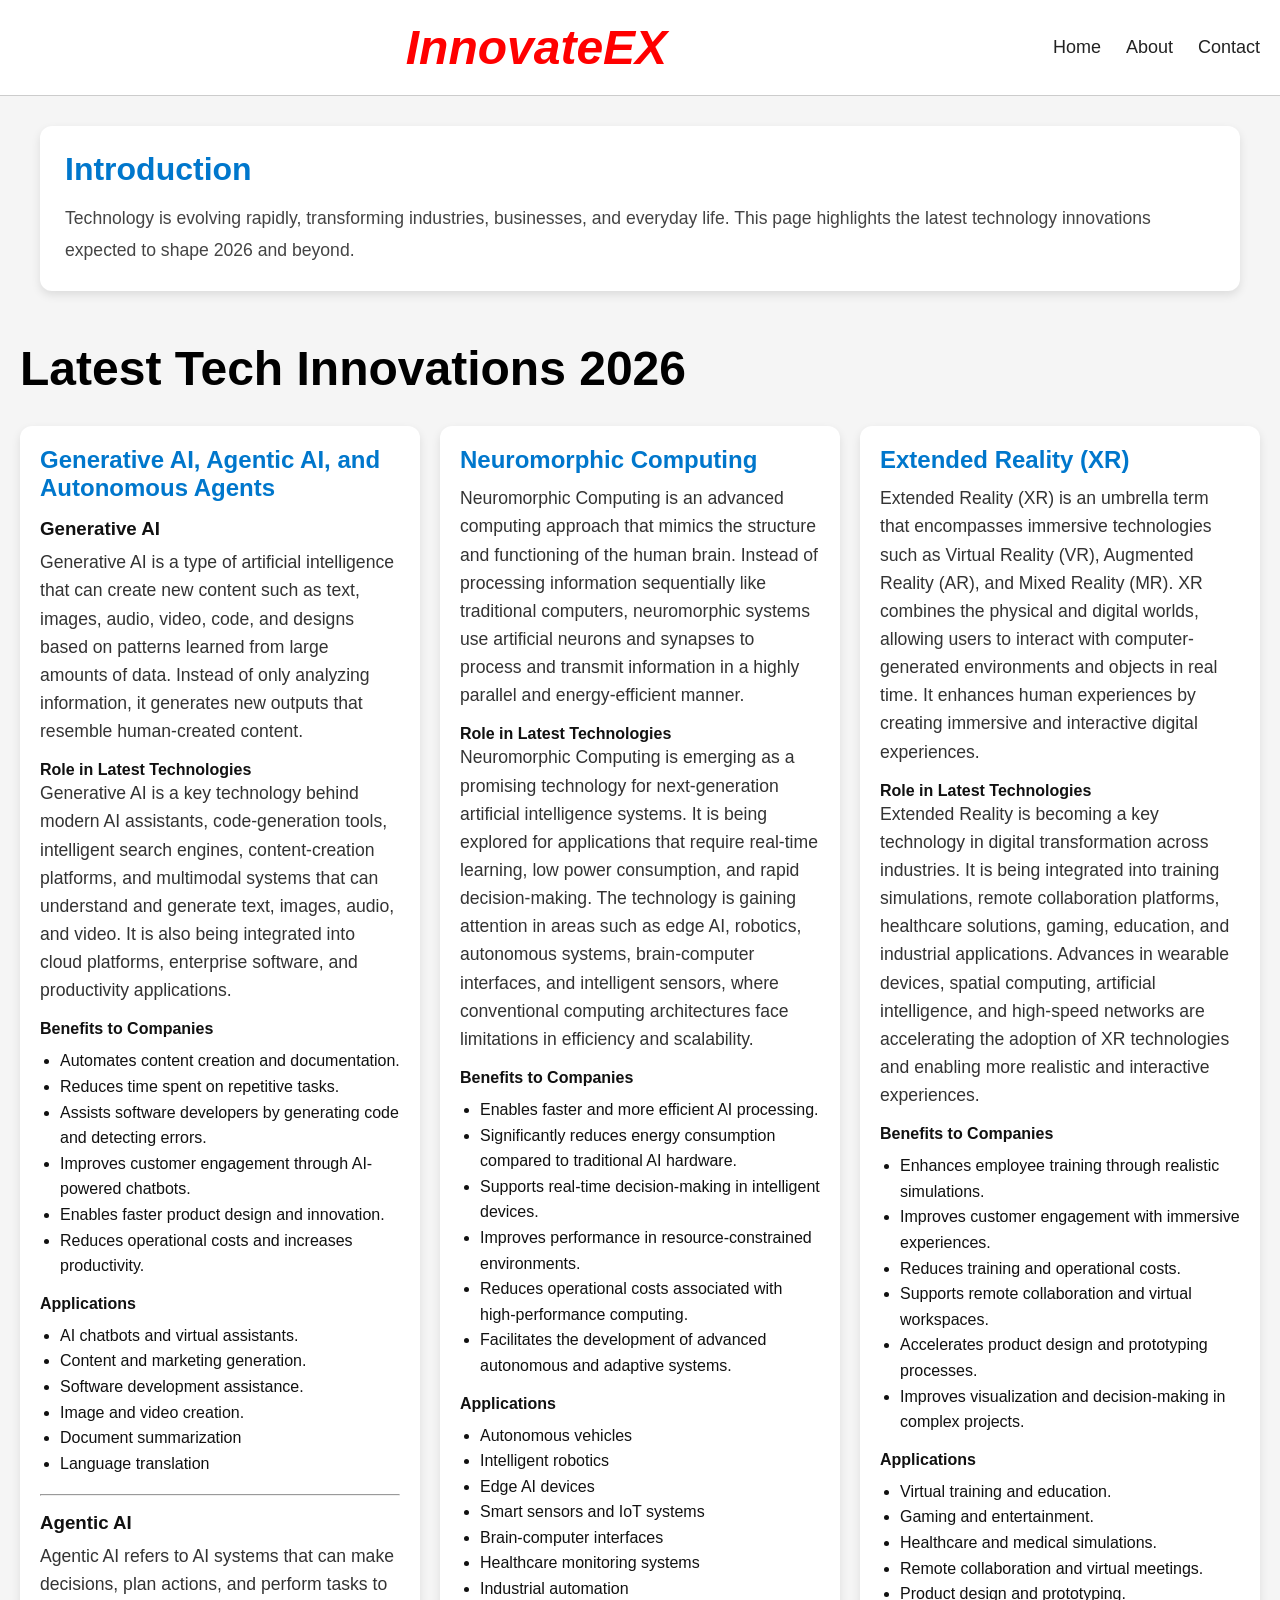
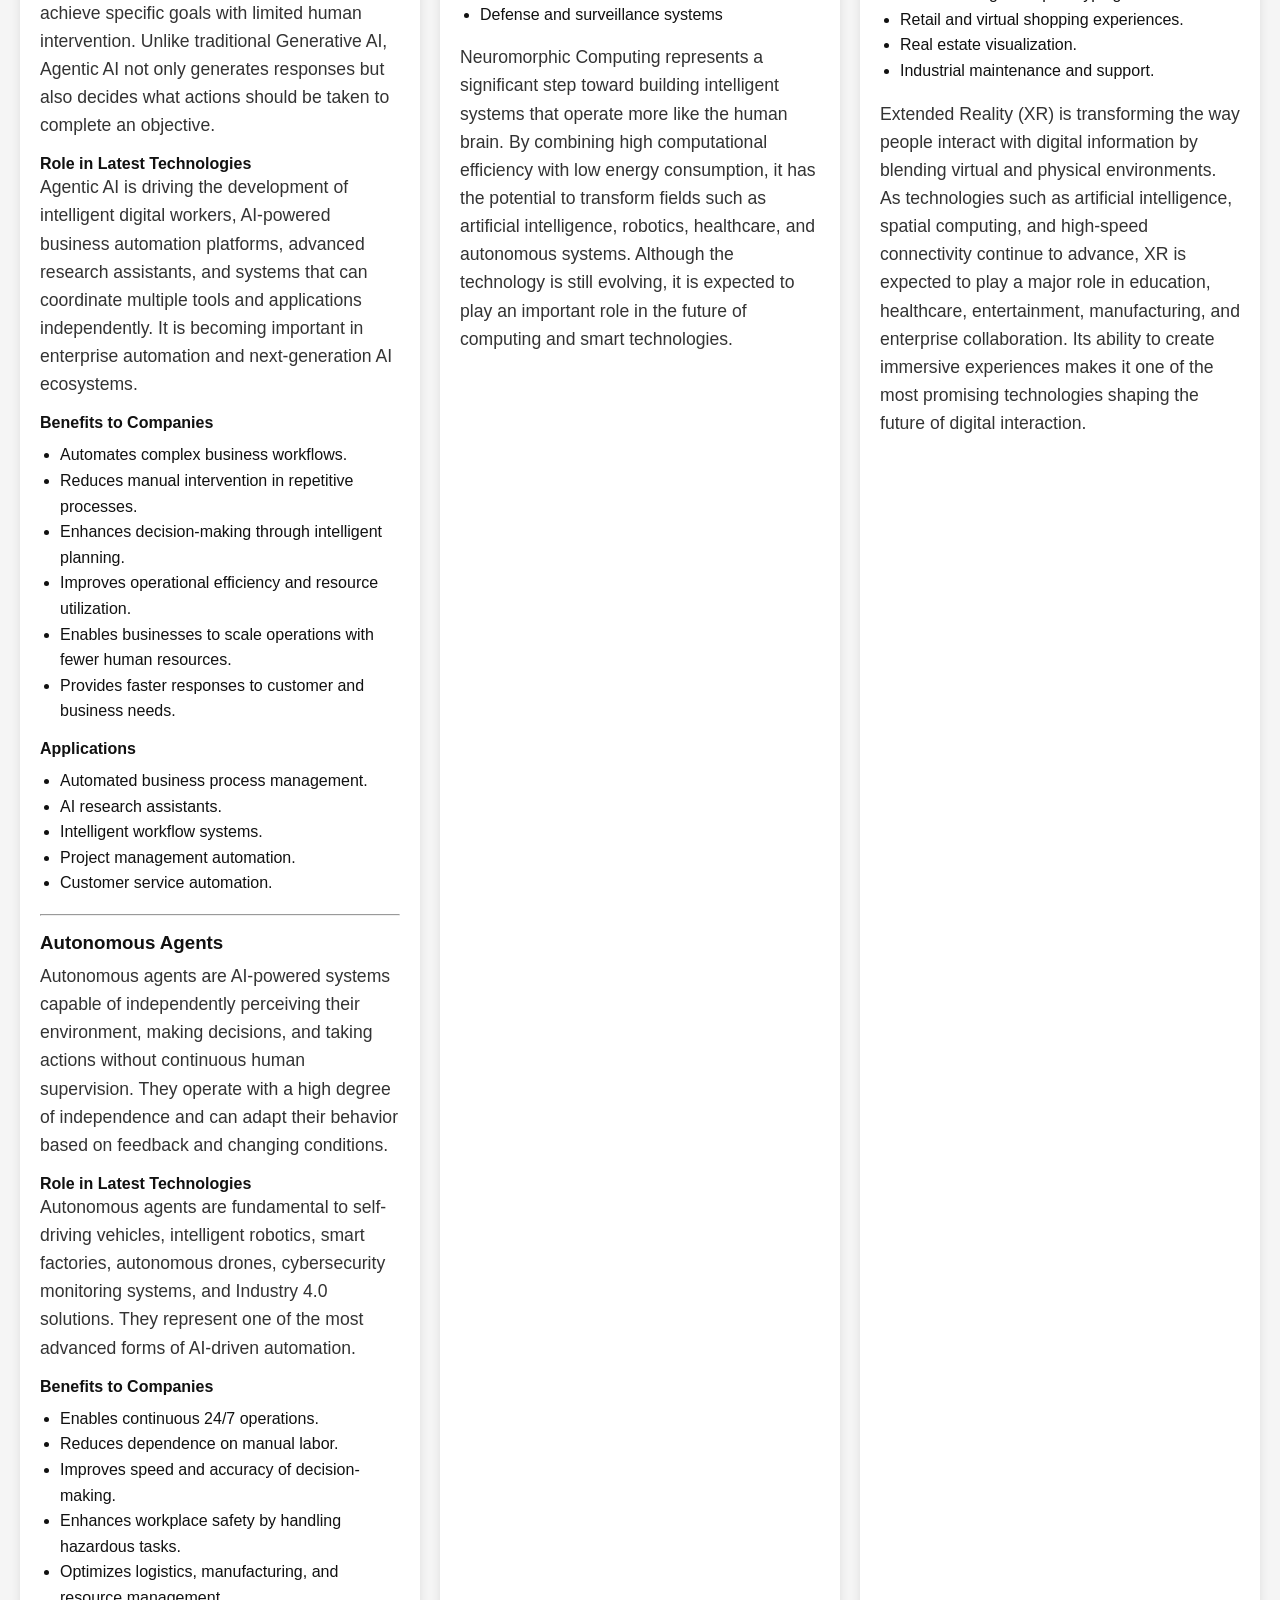
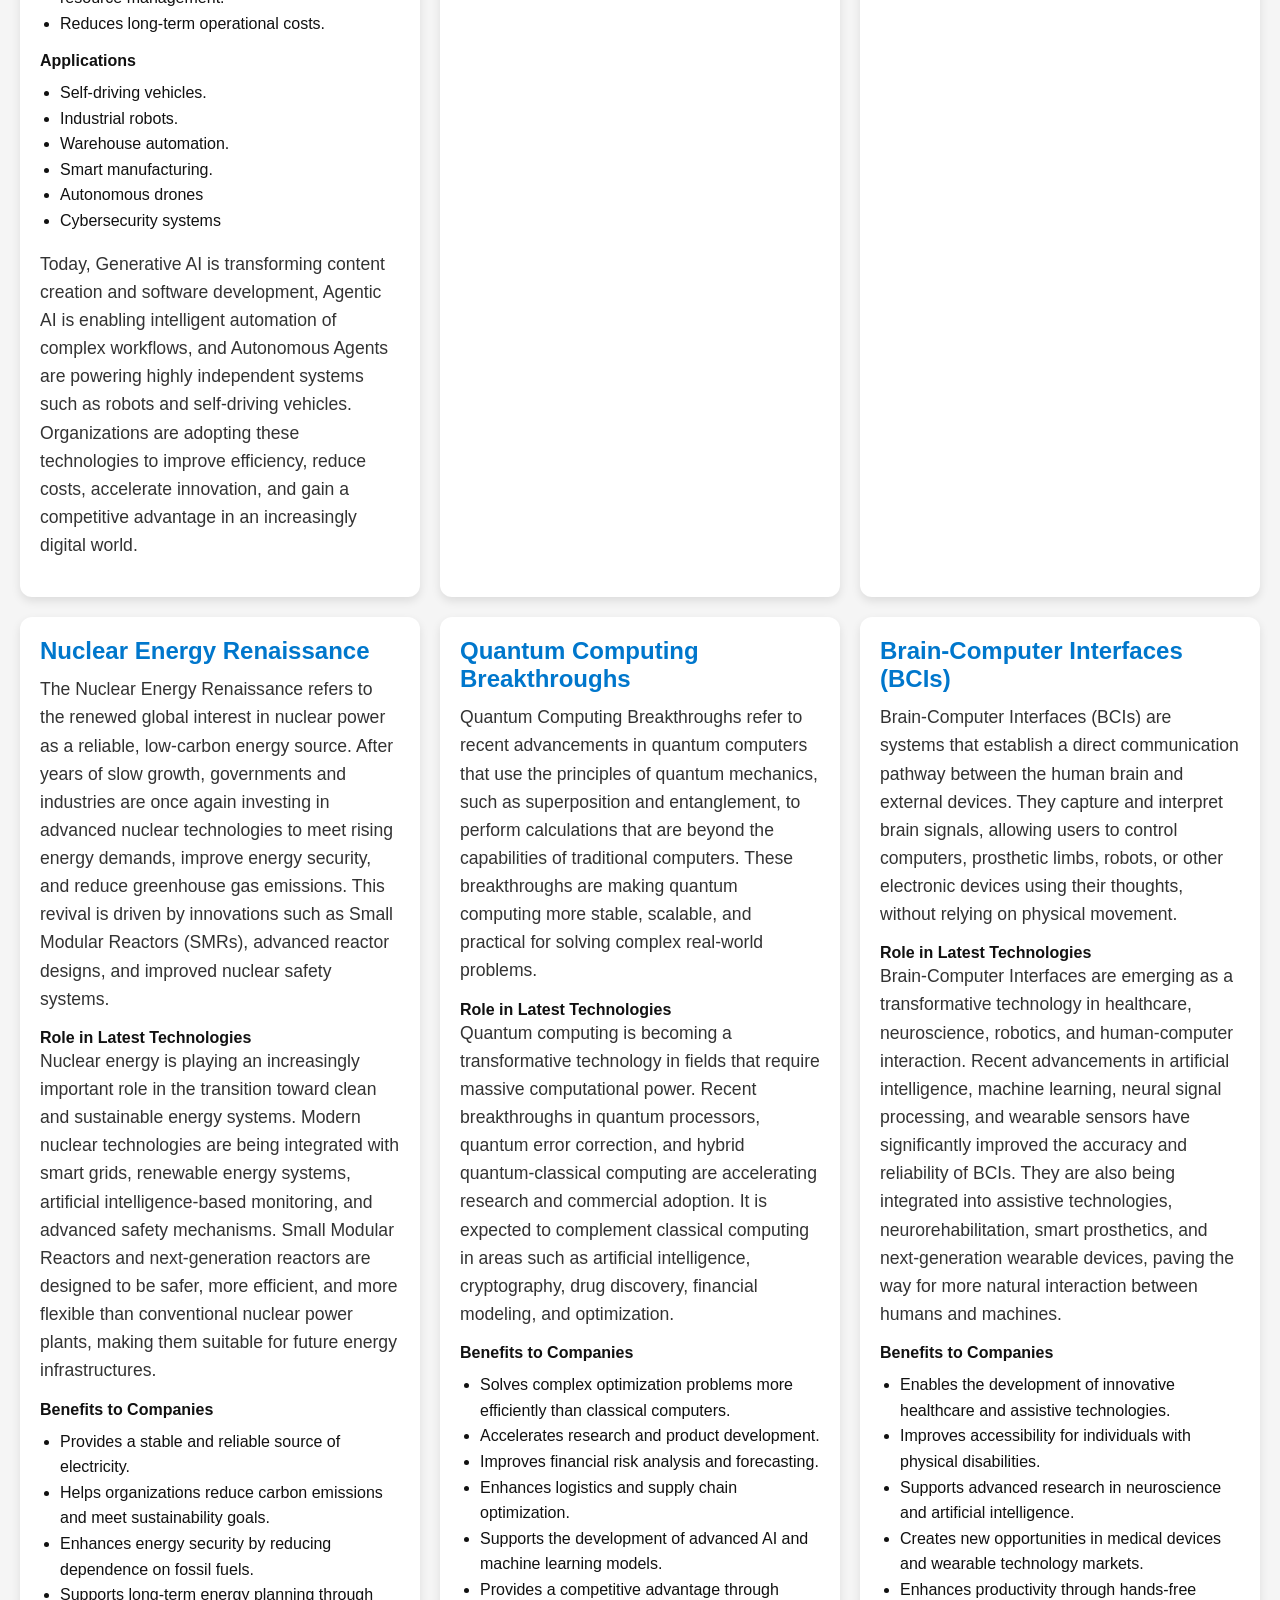
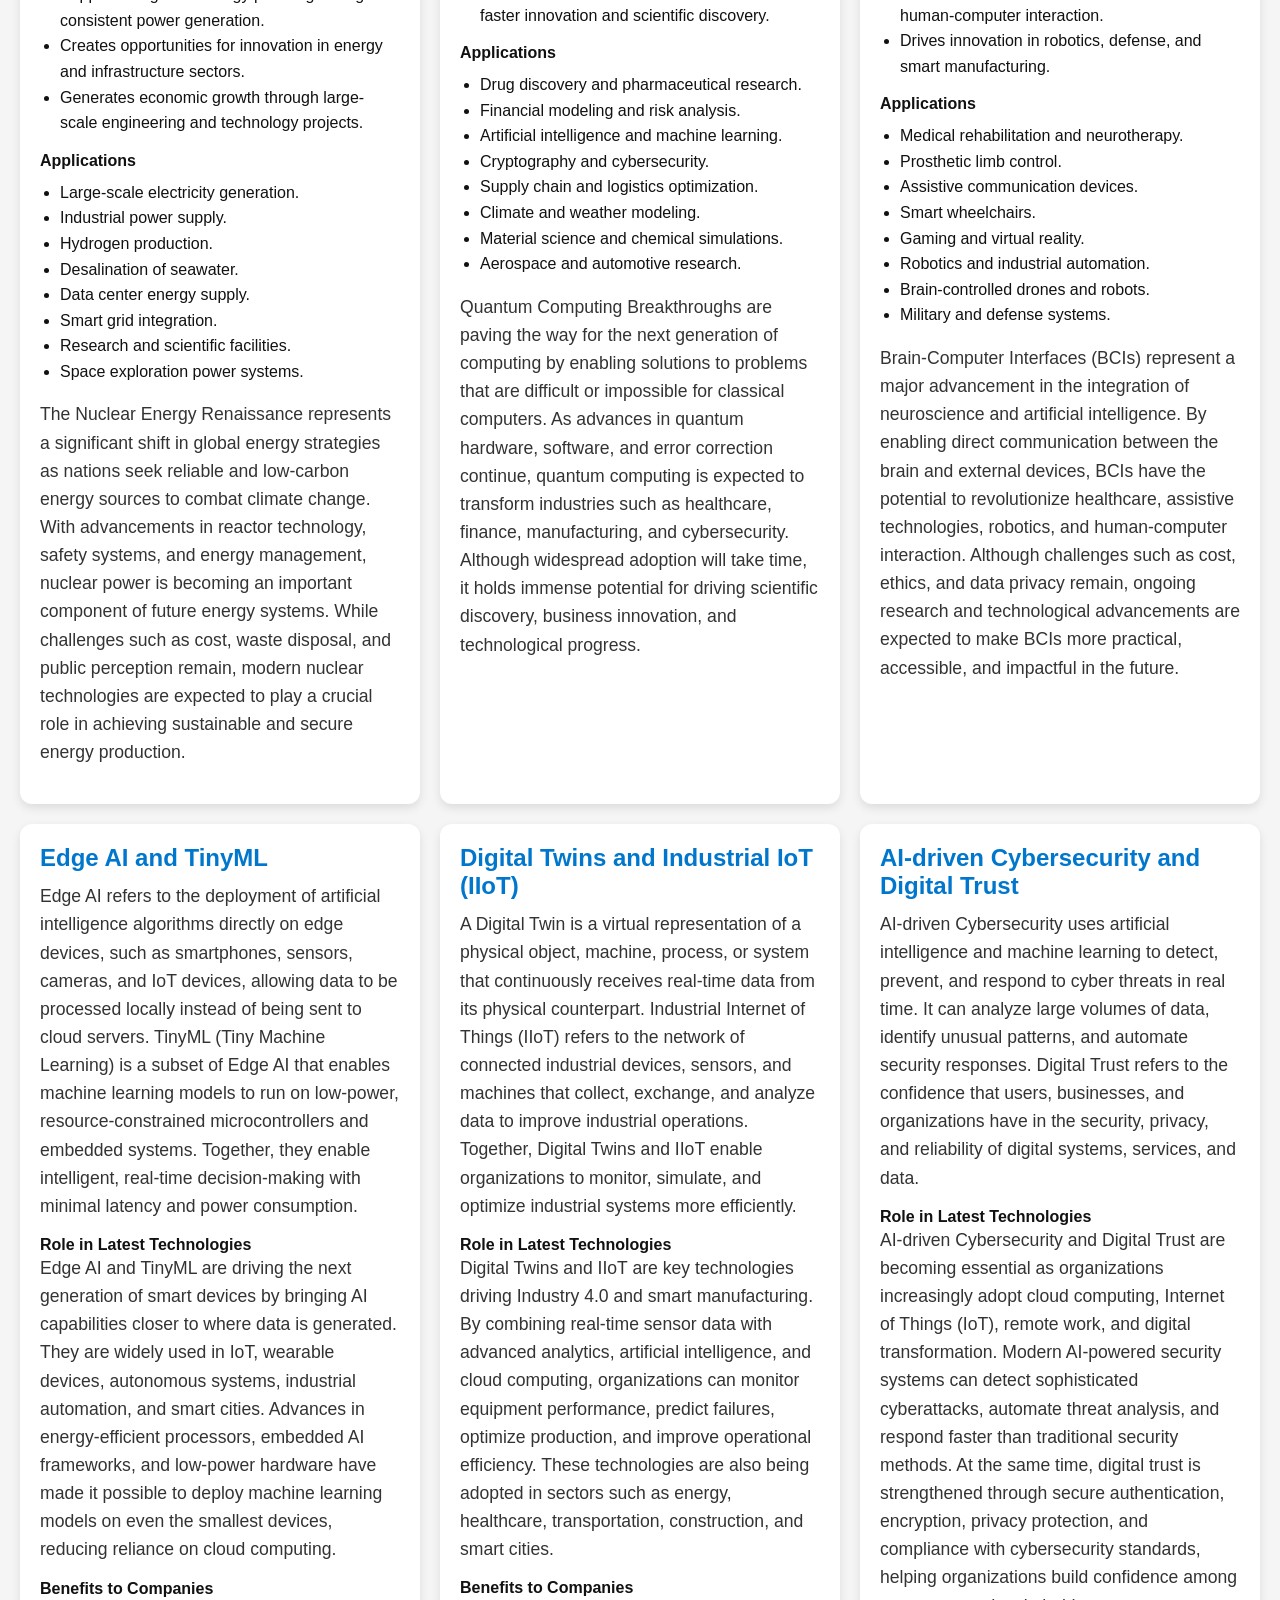
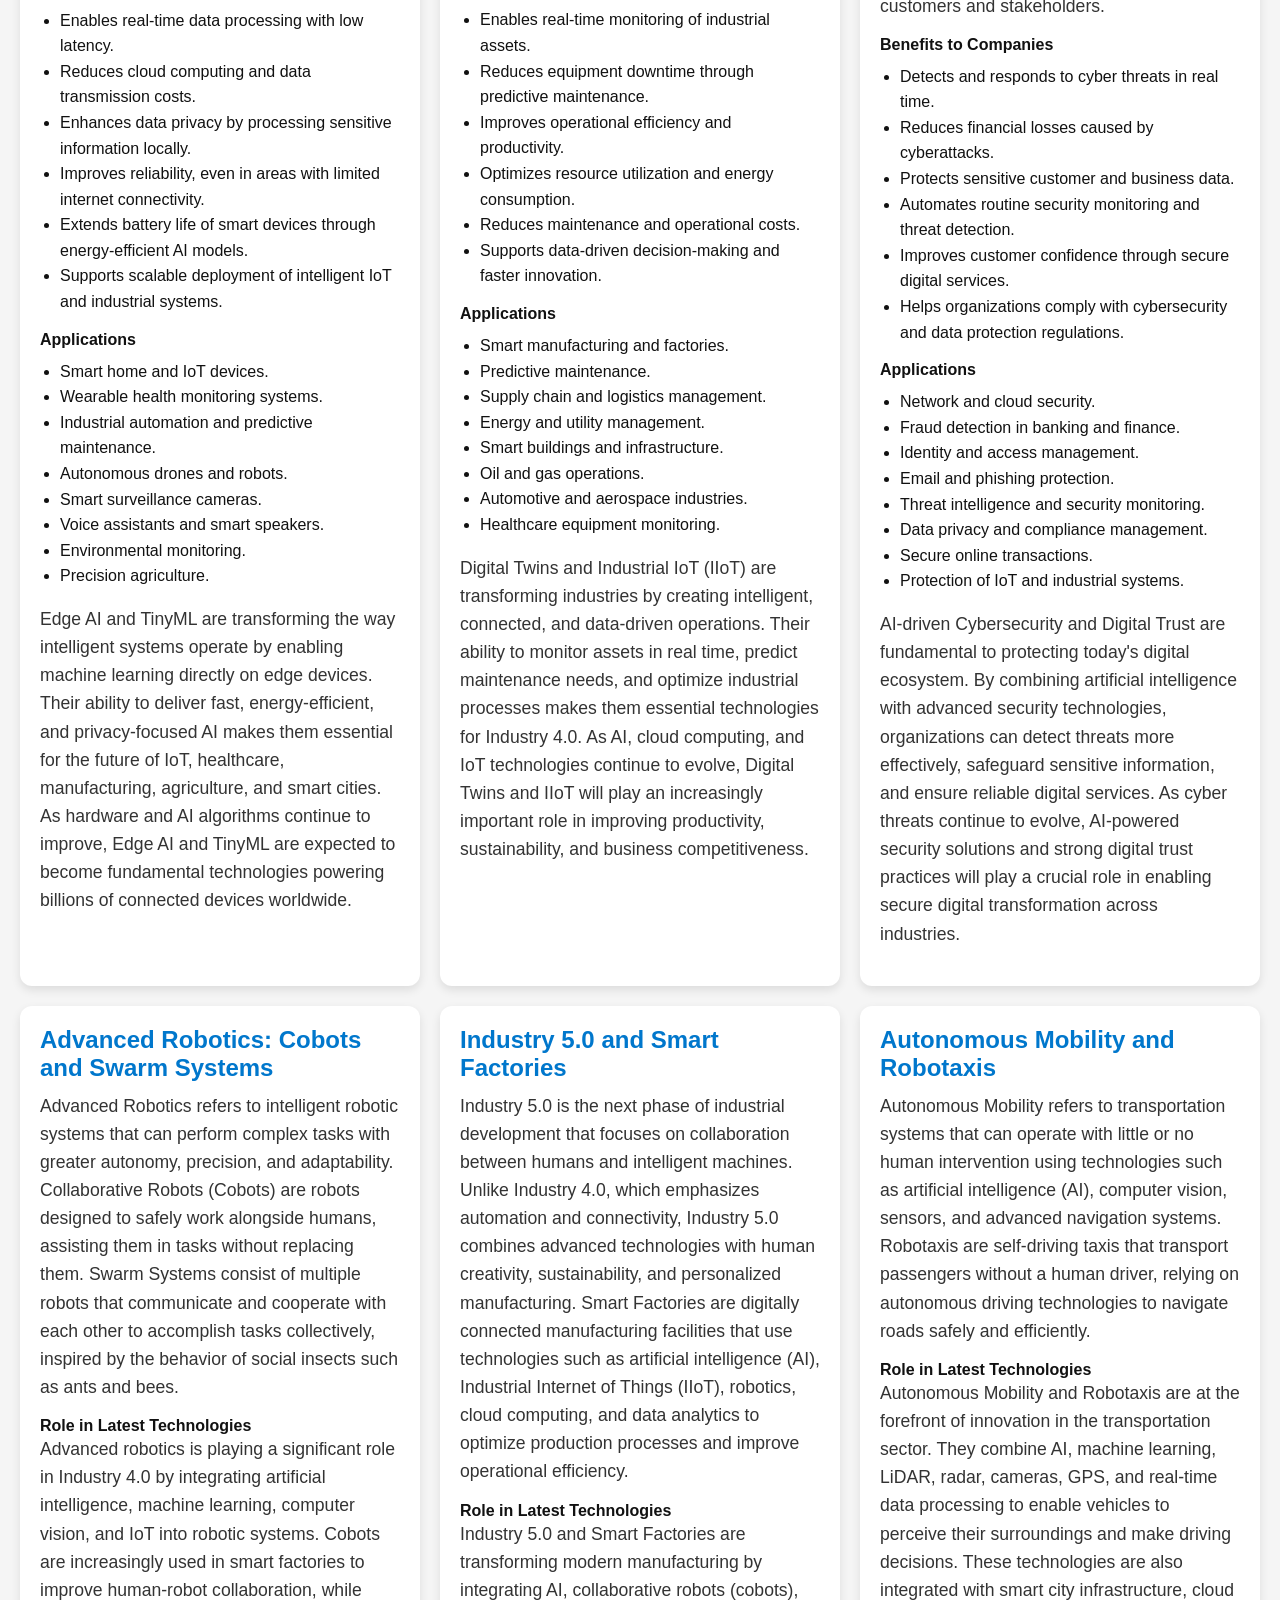
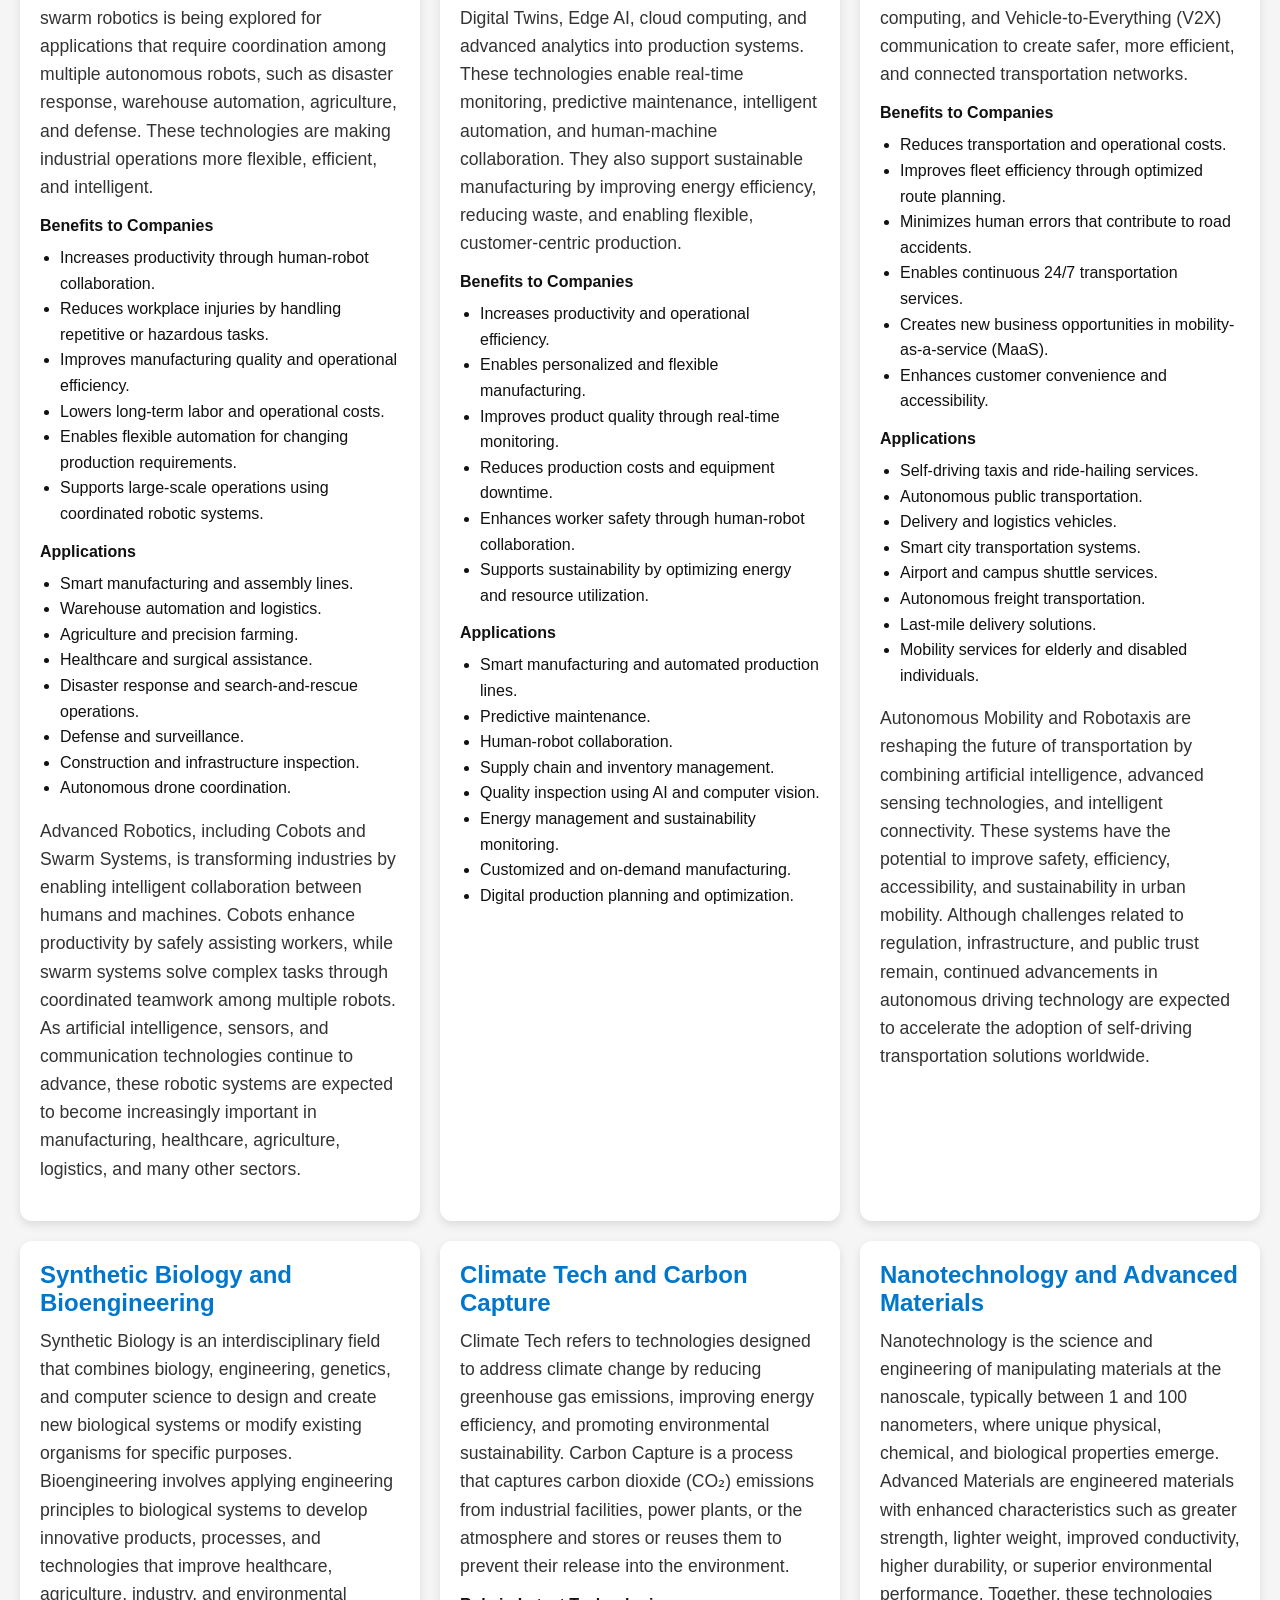
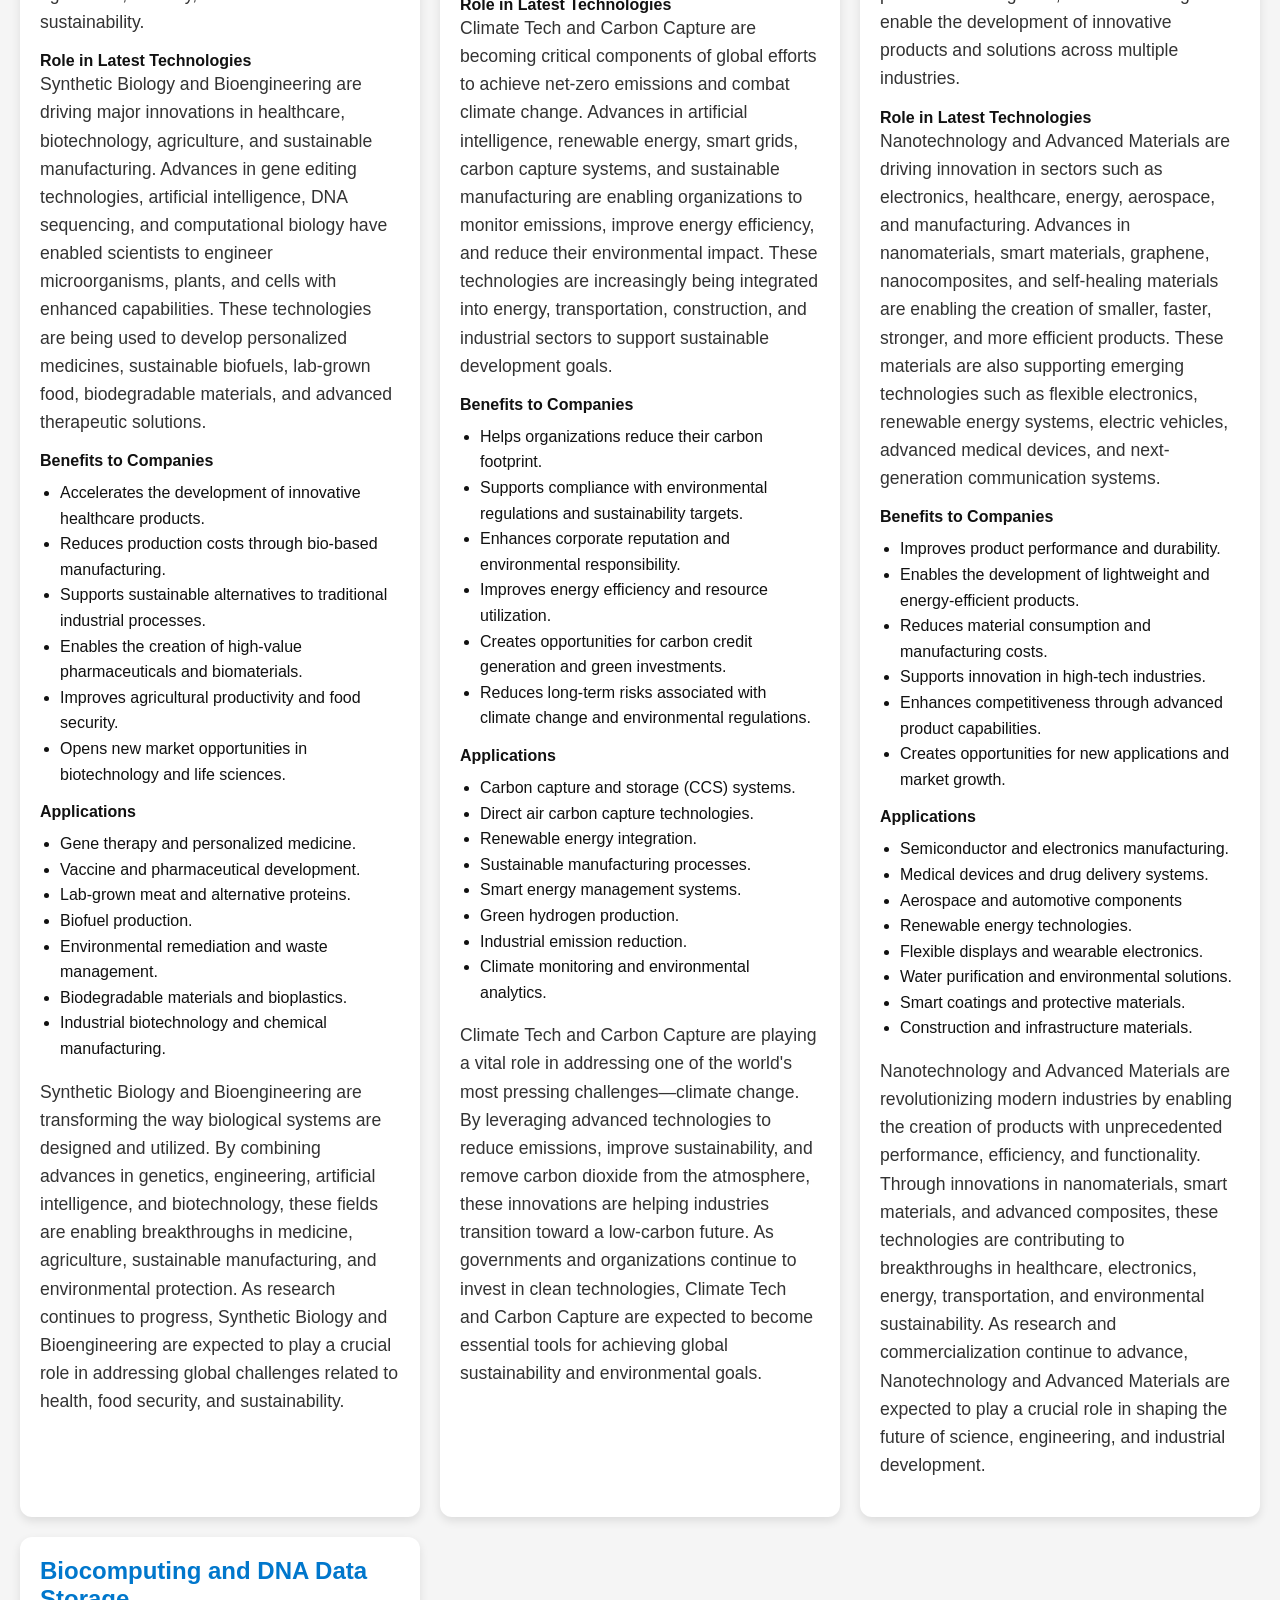
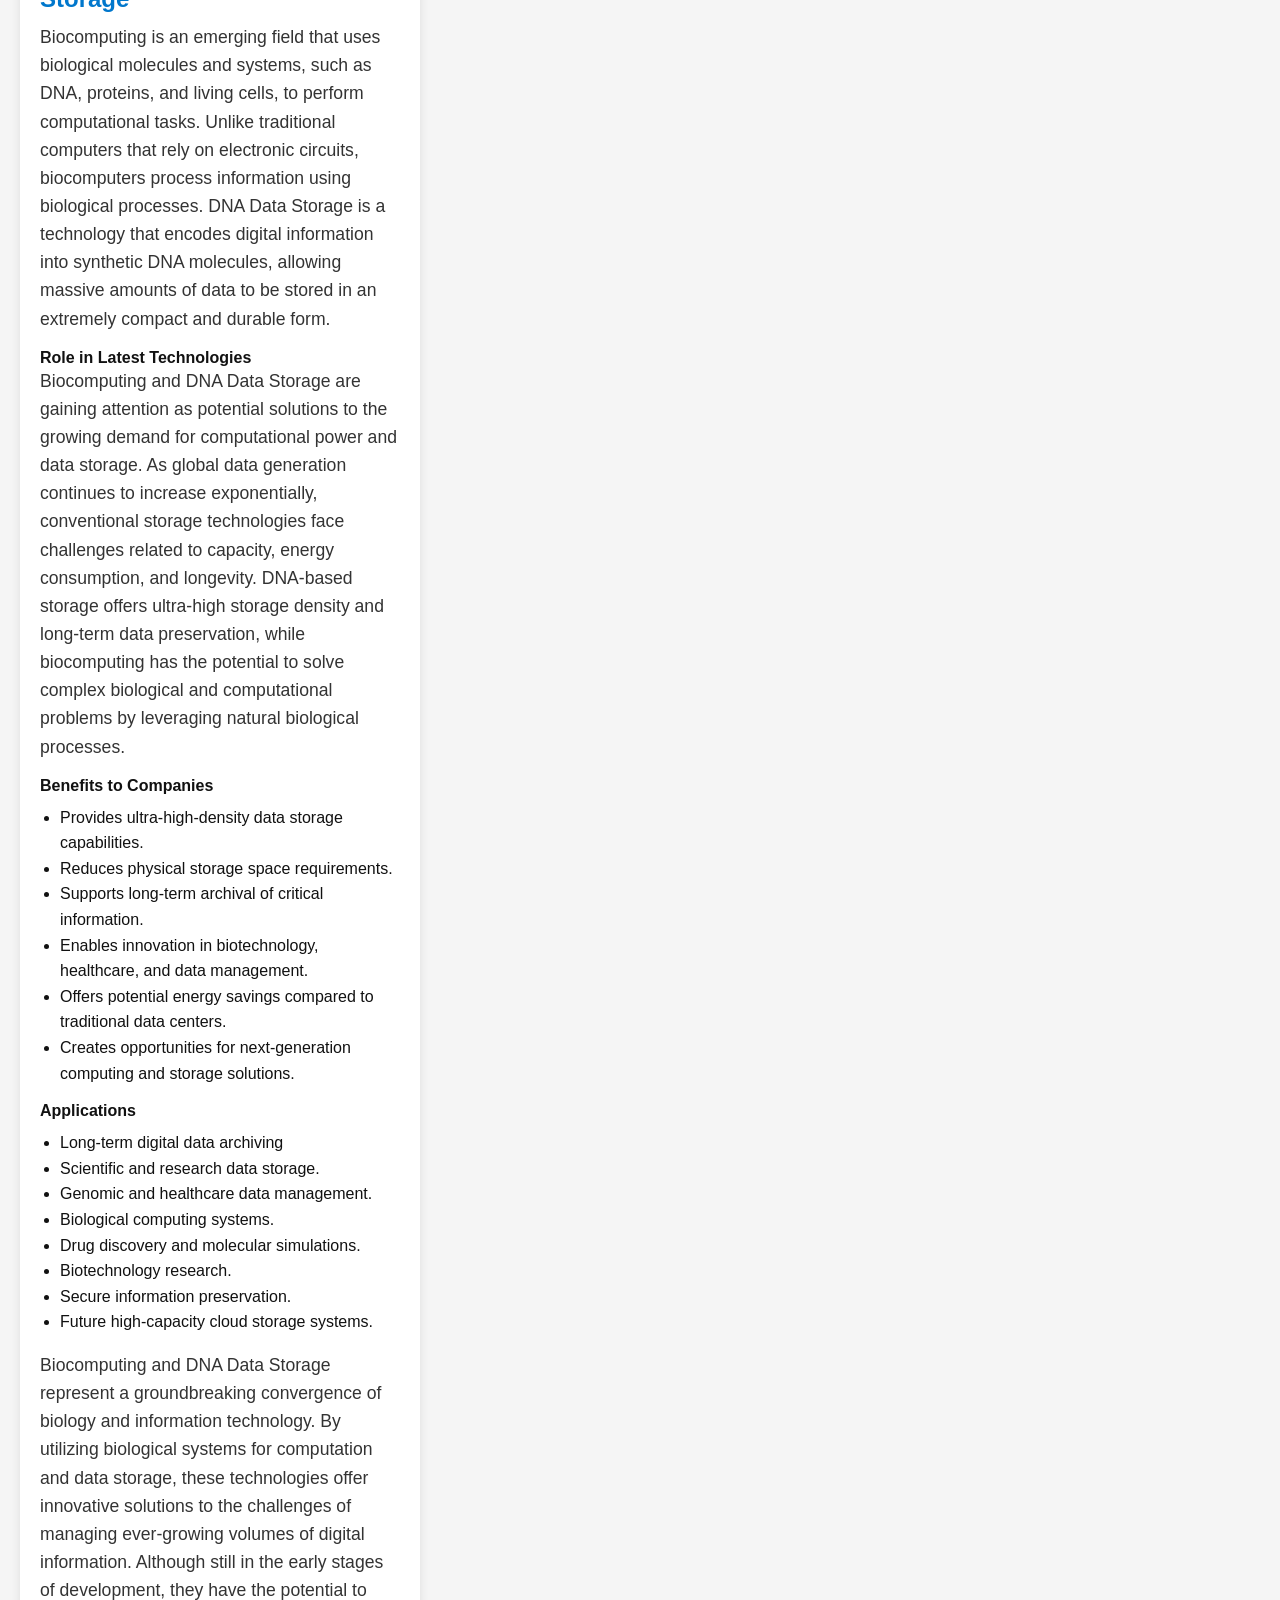
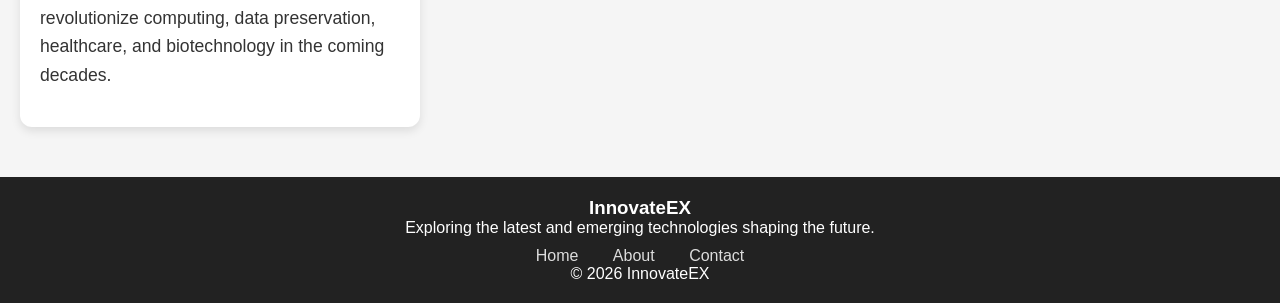
==== index.html @ 0d03e214 "changes" ====
<!DOCTYPE html>
<html lang="en">
<head> 
    <meta charset="UTF-8">
    <meta name="viewport" content="width=device-width, initial-scale=1.0">
    <title>InnovateEX</title>
    <link rel="stylesheet" href="style.css">
</head>

<body>

    <header>
        <nav>

            <div class="logo">InnovateEX</div>

            <div class="menu-toggle" id="menu-toggle">
                ☰
            </div>

            <div class="nav-links" id="nav-links">
                <a href="index.html">Home</a>
                <a href="about.html">About</a>
                <a href="contact.html">Contact</a>
            </div>

        </nav>
    </header>
    <section class="intro">
      <h2>Introduction</h2>
      <p>
        Technology is evolving rapidly, transforming industries,
        businesses, and everyday life. This page highlights the
        latest technology innovations expected to shape 2026 and beyond.
      </p>
   </section>

    <main>
        <div class="container" id="content">
            <h1>Latest Tech Innovations 2026</h1>
        </div>
    
        <div class="card-container">
            <div class="tech-card">
                <h2>Generative AI, Agentic AI, and Autonomous Agents</h2>
                <div class="qa-item">
                    <h3>Generative AI</h3>
                    <p>Generative AI is a type of artificial intelligence that can create new content such as text, images, audio, video, code, and designs based on patterns learned from large amounts of data. Instead of only analyzing information, it generates new outputs that resemble human-created content.</p>
                    <h4>Role in Latest Technologies</h4>
                    <p>Generative AI is a key technology behind modern AI assistants, code-generation tools, intelligent search engines, content-creation platforms, and multimodal systems that can understand and generate text, images, audio, and video. It is also being integrated into cloud platforms, enterprise software, and productivity applications.</p>
                    <h4>Benefits to Companies</h4>
                    <ul>
                        <li>Automates content creation and documentation.</li>
                        <li>Reduces time spent on repetitive tasks.</li>
                        <li>Assists software developers by generating code and detecting errors.</li>
                        <li>Improves customer engagement through AI-powered chatbots.</li>
                        <li>Enables faster product design and innovation.</li>
                        <li>Reduces operational costs and increases productivity.</li>
                    </ul>
                    <h4>Applications</h4>
                    <ul>
                        <li>AI chatbots and virtual assistants.</li>
                        <li>Content and marketing generation.</li>
                        <li>Software development assistance.</li>
                        <li>Image and video creation.</li>
                        <li>Document summarization</li>
                        <li>Language translation</li>
                    </ul>
                </div>
                <hr>
                <div class="qa-item">
                    <h3>Agentic AI</h3>
                    <p>Agentic AI refers to AI systems that can make decisions, plan actions, and perform tasks to achieve specific goals with limited human intervention. Unlike traditional Generative AI, Agentic AI not only generates responses but also decides what actions should be taken to complete an objective.</p>
                    <h4>Role in Latest Technologies</h4>
                    <p>Agentic AI is driving the development of intelligent digital workers, AI-powered business automation platforms, advanced research assistants, and systems that can coordinate multiple tools and applications independently. It is becoming important in enterprise automation and next-generation AI ecosystems.</p>
                    <h4>Benefits to Companies</h4>
                    <ul>
                        <li>Automates complex business workflows.</li>
                        <li>Reduces manual intervention in repetitive processes.</li>
                        <li>Enhances decision-making through intelligent planning.</li>
                        <li>Improves operational efficiency and resource utilization.</li>
                        <li>Enables businesses to scale operations with fewer human resources.</li>
                        <li>Provides faster responses to customer and business needs.</li>
                    </ul>
                    <h4>Applications</h4>
                    <ul>
                        <li>Automated business process management.</li>
                        <li>AI research assistants.</li>
                        <li>Intelligent workflow systems.</li>
                        <li>Project management automation.</li>
                        <li>Customer service automation.</li>
                    </ul>
                </div>
                <hr>
                <div class="qa-item">
                    <h3>Autonomous Agents</h3>
                    <p>Autonomous agents are AI-powered systems capable of independently perceiving their environment, making decisions, and taking actions without continuous human supervision. They operate with a high degree of independence and can adapt their behavior based on feedback and changing conditions.</p>
                    <h4>Role in Latest Technologies</h4>
                    <p>Autonomous agents are fundamental to self-driving vehicles, intelligent robotics, smart factories, autonomous drones, cybersecurity monitoring systems, and Industry 4.0 solutions. They represent one of the most advanced forms of AI-driven automation.</p>
                    <h4>Benefits to Companies</h4>
                    <ul>
                        <li>Enables continuous 24/7 operations.</li>
                        <li>Reduces dependence on manual labor.</li>
                        <li>Improves speed and accuracy of decision-making.</li>
                        <li>Enhances workplace safety by handling hazardous tasks.</li>
                        <li>Optimizes logistics, manufacturing, and resource management.</li>
                        <li>Reduces long-term operational costs.</li>
                    </ul>
                    <h4>Applications</h4>
                    <ul>
                        <li>Self-driving vehicles.</li>
                        <li>Industrial robots.</li>
                        <li>Warehouse automation.</li>
                        <li>Smart manufacturing.</li>
                        <li>Autonomous drones</li>
                        <li>Cybersecurity systems</li>
                    </ul>
                     <p>
                     Today, Generative AI is transforming content creation and software development, Agentic AI is enabling intelligent automation of complex workflows, and Autonomous Agents are powering highly independent systems such as robots and self-driving vehicles. Organizations are adopting these technologies to improve efficiency, reduce costs, accelerate innovation, and gain a competitive advantage in an increasingly digital world.
                   </p>
                </div>
            </div>
            <div class="tech-card">
                <h2>Neuromorphic Computing</h2>
                <p>Neuromorphic Computing is an advanced computing approach that mimics the structure and functioning of the human brain. Instead of processing information sequentially like traditional computers, neuromorphic systems use artificial neurons and synapses to process and transmit information in a highly parallel and energy-efficient manner.</p>
                <div class="qa-item">
                    <h4>Role in Latest Technologies</h4>
                    <p>Neuromorphic Computing is emerging as a promising technology for next-generation artificial intelligence systems. It is being explored for applications that require real-time learning, low power consumption, and rapid decision-making. The technology is gaining attention in areas such as edge AI, robotics, autonomous systems, brain-computer interfaces, and intelligent sensors, where conventional computing architectures face limitations in efficiency and scalability.</p>
                    <h4>Benefits to Companies</h4>
                    <ul>
                        <li>Enables faster and more efficient AI processing.</li>
                        <li>Significantly reduces energy consumption compared to traditional AI hardware.</li>
                        <li>Supports real-time decision-making in intelligent devices.</li>
                        <li>Improves performance in resource-constrained environments.</li>
                        <li>Reduces operational costs associated with high-performance computing.</li>
                        <li>Facilitates the development of advanced autonomous and adaptive systems.</li>
                    </ul>
                    <h4>Applications</h4>
                    <ul>
                        <li>Autonomous vehicles</li>
                        <li>Intelligent robotics</li>
                        <li>Edge AI devices</li>
                        <li>Smart sensors and IoT systems</li>
                        <li>Brain-computer interfaces</li>
                        <li>Healthcare monitoring systems</li>
                        <li>Industrial automation</li>
                        <li>Defense and surveillance systems</li>
                    </ul>
                    <p>Neuromorphic Computing represents a significant step toward building intelligent systems that operate more like the human brain. By combining high computational efficiency with low energy consumption, it has the potential to transform fields such as artificial intelligence, robotics, healthcare, and autonomous systems. Although the technology is still evolving, it is expected to play an important role in the future of computing and smart technologies.</p>
                </div>
            </div>
            <div class="tech-card">
                 <h2>Extended Reality (XR)</h2>
                 <p>Extended Reality (XR) is an umbrella term that encompasses immersive technologies such as Virtual Reality (VR), Augmented Reality (AR), and Mixed Reality (MR). XR combines the physical and digital worlds, allowing users to interact with computer-generated environments and objects in real time. It enhances human experiences by creating immersive and interactive digital experiences.</p>
                  <div class="qa-item">
                    <h4>Role in Latest Technologies</h4>
                    <p>Extended Reality is becoming a key technology in digital transformation across industries. It is being integrated into training simulations, remote collaboration platforms, healthcare solutions, gaming, education, and industrial applications. Advances in wearable devices, spatial computing, artificial intelligence, and high-speed networks are accelerating the adoption of XR technologies and enabling more realistic and interactive experiences.</p>
                    <h4>Benefits to Companies</h4>
                    <ul>
                        <li>Enhances employee training through realistic simulations.</li>
                        <li>Improves customer engagement with immersive experiences.</li>
                        <li>Reduces training and operational costs.</li>
                        <li>Supports remote collaboration and virtual workspaces.</li>
                        <li>Accelerates product design and prototyping processes.</li>
                        <li>Improves visualization and decision-making in complex projects.</li>
                    </ul>
                    <h4>Applications</h4>
                    <ul>
                        <li>Virtual training and education.</li>
                        <li>Gaming and entertainment.</li>
                        <li>Healthcare and medical simulations.</li>
                        <li>Remote collaboration and virtual meetings.</li>
                        <li>Product design and prototyping.</li>
                        <li>Retail and virtual shopping experiences.</li>
                        <li>Real estate visualization.</li>
                        <li>Industrial maintenance and support.</li>
                    </ul>
                    <p>Extended Reality (XR) is transforming the way people interact with digital information by blending virtual and physical environments. As technologies such as artificial intelligence, spatial computing, and high-speed connectivity continue to advance, XR is expected to play a major role in education, healthcare, entertainment, manufacturing, and enterprise collaboration. Its ability to create immersive experiences makes it one of the most promising technologies shaping the future of digital interaction.</p>
                </div>
            </div>
            <div class="tech-card">
                 <h2>Nuclear Energy Renaissance</h2>
                 <p>The Nuclear Energy Renaissance refers to the renewed global interest in nuclear power as a reliable, low-carbon energy source. After years of slow growth, governments and industries are once again investing in advanced nuclear technologies to meet rising energy demands, improve energy security, and reduce greenhouse gas emissions. This revival is driven by innovations such as Small Modular Reactors (SMRs), advanced reactor designs, and improved nuclear safety systems.</p>
                  <div class="qa-item">
                    <h4>Role in Latest Technologies</h4>
                    <p>Nuclear energy is playing an increasingly important role in the transition toward clean and sustainable energy systems. Modern nuclear technologies are being integrated with smart grids, renewable energy systems, artificial intelligence-based monitoring, and advanced safety mechanisms. Small Modular Reactors and next-generation reactors are designed to be safer, more efficient, and more flexible than conventional nuclear power plants, making them suitable for future energy infrastructures.</p>
                    <h4>Benefits to Companies</h4>
                    <ul>
                        <li>Provides a stable and reliable source of electricity.</li>
                        <li>Helps organizations reduce carbon emissions and meet sustainability goals.</li>
                        <li>Enhances energy security by reducing dependence on fossil fuels.</li>
                        <li>Supports long-term energy planning through consistent power generation.</li>
                        <li>Creates opportunities for innovation in energy and infrastructure sectors.</li>
                        <li>Generates economic growth through large-scale engineering and technology projects.</li>
                    </ul>
                    <h4>Applications</h4>
                    <ul>
                        <li>Large-scale electricity generation.</li>
                        <li>Industrial power supply.</li>
                        <li>Hydrogen production.</li>
                        <li>Desalination of seawater.</li>
                        <li>Data center energy supply.</li>
                        <li>Smart grid integration.</li>
                        <li>Research and scientific facilities.</li>
                        <li>Space exploration power systems.</li>
                    </ul>
                    <p>The Nuclear Energy Renaissance represents a significant shift in global energy strategies as nations seek reliable and low-carbon energy sources to combat climate change. With advancements in reactor technology, safety systems, and energy management, nuclear power is becoming an important component of future energy systems. While challenges such as cost, waste disposal, and public perception remain, modern nuclear technologies are expected to play a crucial role in achieving sustainable and secure energy production.</p>
                </div>
            </div>
            <div class="tech-card">
                <h2> Quantum Computing Breakthroughs</h2>
                <p>Quantum Computing Breakthroughs refer to recent advancements in quantum computers that use the principles of quantum mechanics, such as superposition and entanglement, to perform calculations that are beyond the capabilities of traditional computers. These breakthroughs are making quantum computing more stable, scalable, and practical for solving complex real-world problems.</p>
                 <div class="qa-item">
                    <h4>Role in Latest Technologies</h4>
                    <p>Quantum computing is becoming a transformative technology in fields that require massive computational power. Recent breakthroughs in quantum processors, quantum error correction, and hybrid quantum-classical computing are accelerating research and commercial adoption. It is expected to complement classical computing in areas such as artificial intelligence, cryptography, drug discovery, financial modeling, and optimization.</p>
                    <h4>Benefits to Companies</h4>
                    <ul>
                        <li>Solves complex optimization problems more efficiently than classical computers.</li>
                        <li>Accelerates research and product development.</li>
                        <li>Improves financial risk analysis and forecasting.</li>
                        <li>Enhances logistics and supply chain optimization.</li>
                        <li>Supports the development of advanced AI and machine learning models.</li>
                        <li>Provides a competitive advantage through faster innovation and scientific discovery.</li>
                    </ul>
                    <h4>Applications</h4>
                    <ul>
                        <li>Drug discovery and pharmaceutical research.</li>
                        <li>Financial modeling and risk analysis.</li>
                        <li>Artificial intelligence and machine learning.</li>
                        <li>Cryptography and cybersecurity.</li>
                        <li>Supply chain and logistics optimization.</li>
                        <li>Climate and weather modeling.</li>
                        <li>Material science and chemical simulations.</li>
                        <li>Aerospace and automotive research.</li>
                    </ul>
                    <p>Quantum Computing Breakthroughs are paving the way for the next generation of computing by enabling solutions to problems that are difficult or impossible for classical computers. As advances in quantum hardware, software, and error correction continue, quantum computing is expected to transform industries such as healthcare, finance, manufacturing, and cybersecurity. Although widespread adoption will take time, it holds immense potential for driving scientific discovery, business innovation, and technological progress.</p>
                </div>
            </div>
            <div class="tech-card">
                 <h2>Brain-Computer Interfaces (BCIs)</h2>
                 <p>Brain-Computer Interfaces (BCIs) are systems that establish a direct communication pathway between the human brain and external devices. They capture and interpret brain signals, allowing users to control computers, prosthetic limbs, robots, or other electronic devices using their thoughts, without relying on physical movement.</p>
                  <div class="qa-item">
                    <h4>Role in Latest Technologies</h4>
                    <p>Brain-Computer Interfaces are emerging as a transformative technology in healthcare, neuroscience, robotics, and human-computer interaction. Recent advancements in artificial intelligence, machine learning, neural signal processing, and wearable sensors have significantly improved the accuracy and reliability of BCIs. They are also being integrated into assistive technologies, neurorehabilitation, smart prosthetics, and next-generation wearable devices, paving the way for more natural interaction between humans and machines.</p>
                    <h4>Benefits to Companies</h4>
                    <ul>
                        <li>Enables the development of innovative healthcare and assistive technologies.</li>
                        <li>Improves accessibility for individuals with physical disabilities.</li>
                        <li>Supports advanced research in neuroscience and artificial intelligence.</li>
                        <li>Creates new opportunities in medical devices and wearable technology markets.</li>
                        <li>Enhances productivity through hands-free human-computer interaction.</li>
                        <li>Drives innovation in robotics, defense, and smart manufacturing.</li>
                    </ul>
                    <h4>Applications</h4>
                    <ul>
                        <li>Medical rehabilitation and neurotherapy.</li>
                        <li>Prosthetic limb control.</li>
                        <li>Assistive communication devices.</li>
                        <li>Smart wheelchairs.</li>
                        <li>Gaming and virtual reality.</li>
                        <li>Robotics and industrial automation.</li>
                        <li>Brain-controlled drones and robots.</li>
                        <li>Military and defense systems.</li>
                    </ul>
                    <p>Brain-Computer Interfaces (BCIs) represent a major advancement in the integration of neuroscience and artificial intelligence. By enabling direct communication between the brain and external devices, BCIs have the potential to revolutionize healthcare, assistive technologies, robotics, and human-computer interaction. Although challenges such as cost, ethics, and data privacy remain, ongoing research and technological advancements are expected to make BCIs more practical, accessible, and impactful in the future.</p>
                </div>
            </div>
            <div class="tech-card">
                <h2>Edge AI and TinyML</h2>
                <p>Edge AI refers to the deployment of artificial intelligence algorithms directly on edge devices, such as smartphones, sensors, cameras, and IoT devices, allowing data to be processed locally instead of being sent to cloud servers. TinyML (Tiny Machine Learning) is a subset of Edge AI that enables machine learning models to run on low-power, resource-constrained microcontrollers and embedded systems. Together, they enable intelligent, real-time decision-making with minimal latency and power consumption.</p>
                 <div class="qa-item">
                    <h4>Role in Latest Technologies</h4>
                    <p>Edge AI and TinyML are driving the next generation of smart devices by bringing AI capabilities closer to where data is generated. They are widely used in IoT, wearable devices, autonomous systems, industrial automation, and smart cities. Advances in energy-efficient processors, embedded AI frameworks, and low-power hardware have made it possible to deploy machine learning models on even the smallest devices, reducing reliance on cloud computing.</p>
                    <h4>Benefits to Companies</h4>
                    <ul>
                        <li>Enables real-time data processing with low latency.</li>
                        <li>Reduces cloud computing and data transmission costs.</li>
                        <li>Enhances data privacy by processing sensitive information locally.</li>
                        <li>Improves reliability, even in areas with limited internet connectivity.</li>
                        <li>Extends battery life of smart devices through energy-efficient AI models.</li>
                        <li>Supports scalable deployment of intelligent IoT and industrial systems.</li>
                    </ul>
                    <h4>Applications</h4>
                    <ul>
                        <li>Smart home and IoT devices.</li>
                        <li>Wearable health monitoring systems.</li>
                        <li>Industrial automation and predictive maintenance.</li>
                        <li>Autonomous drones and robots.</li>
                        <li>Smart surveillance cameras.</li>
                        <li>Voice assistants and smart speakers.</li>
                        <li>Environmental monitoring.</li>
                        <li>Precision agriculture.</li>
                    </ul>
                    <p>Edge AI and TinyML are transforming the way intelligent systems operate by enabling machine learning directly on edge devices. Their ability to deliver fast, energy-efficient, and privacy-focused AI makes them essential for the future of IoT, healthcare, manufacturing, agriculture, and smart cities. As hardware and AI algorithms continue to improve, Edge AI and TinyML are expected to become fundamental technologies powering billions of connected devices worldwide.</p>
                </div>
            </div>
            <div class="tech-card">
                <h2>Digital Twins and Industrial IoT (IIoT)</h2>
                <p>A Digital Twin is a virtual representation of a physical object, machine, process, or system that continuously receives real-time data from its physical counterpart. Industrial Internet of Things (IIoT) refers to the network of connected industrial devices, sensors, and machines that collect, exchange, and analyze data to improve industrial operations. Together, Digital Twins and IIoT enable organizations to monitor, simulate, and optimize industrial systems more efficiently.</p>
                 <div class="qa-item">
                    <h4>Role in Latest Technologies</h4>
                    <p>Digital Twins and IIoT are key technologies driving Industry 4.0 and smart manufacturing. By combining real-time sensor data with advanced analytics, artificial intelligence, and cloud computing, organizations can monitor equipment performance, predict failures, optimize production, and improve operational efficiency. These technologies are also being adopted in sectors such as energy, healthcare, transportation, construction, and smart cities.</p>
                    <h4>Benefits to Companies</h4>
                    <ul>
                        <li>Enables real-time monitoring of industrial assets.</li>
                        <li>Reduces equipment downtime through predictive maintenance.</li>
                        <li>Improves operational efficiency and productivity.</li>
                        <li>Optimizes resource utilization and energy consumption.</li>
                        <li>Reduces maintenance and operational costs.</li>
                        <li>Supports data-driven decision-making and faster innovation.</li>
                    </ul>
                    <h4>Applications</h4>
                    <ul>
                        <li>Smart manufacturing and factories.</li>
                        <li>Predictive maintenance.</li>
                        <li>Supply chain and logistics management.</li>
                        <li>Energy and utility management.</li>
                        <li>Smart buildings and infrastructure.</li>
                        <li>Oil and gas operations.</li>
                        <li>Automotive and aerospace industries.</li>
                        <li>Healthcare equipment monitoring.</li>
                    </ul>
                    <p>Digital Twins and Industrial IoT (IIoT) are transforming industries by creating intelligent, connected, and data-driven operations. Their ability to monitor assets in real time, predict maintenance needs, and optimize industrial processes makes them essential technologies for Industry 4.0. As AI, cloud computing, and IoT technologies continue to evolve, Digital Twins and IIoT will play an increasingly important role in improving productivity, sustainability, and business competitiveness.</p>
                </div>
            </div>
            <div class="tech-card">
                <h2>AI-driven Cybersecurity and Digital Trust</h2>
                <p>AI-driven Cybersecurity uses artificial intelligence and machine learning to detect, prevent, and respond to cyber threats in real time. It can analyze large volumes of data, identify unusual patterns, and automate security responses. Digital Trust refers to the confidence that users, businesses, and organizations have in the security, privacy, and reliability of digital systems, services, and data.</p>
                 <div class="qa-item">
                    <h4>Role in Latest Technologies</h4>
                    <p>AI-driven Cybersecurity and Digital Trust are becoming essential as organizations increasingly adopt cloud computing, Internet of Things (IoT), remote work, and digital transformation. Modern AI-powered security systems can detect sophisticated cyberattacks, automate threat analysis, and respond faster than traditional security methods. At the same time, digital trust is strengthened through secure authentication, encryption, privacy protection, and compliance with cybersecurity standards, helping organizations build confidence among customers and stakeholders.</p>
                    <h4>Benefits to Companies</h4>
                    <ul>
                        <li>Detects and responds to cyber threats in real time.</li>
                        <li>Reduces financial losses caused by cyberattacks.</li>
                        <li>Protects sensitive customer and business data.</li>
                        <li>Automates routine security monitoring and threat detection.</li>
                        <li>Improves customer confidence through secure digital services.</li>
                        <li>Helps organizations comply with cybersecurity and data protection regulations.</li>
                    </ul>
                    <h4>Applications</h4>
                    <ul>
                        <li>Network and cloud security.</li>
                        <li>Fraud detection in banking and finance.</li>
                        <li>Identity and access management.</li>
                        <li>Email and phishing protection.</li>
                        <li>Threat intelligence and security monitoring.</li>
                        <li>Data privacy and compliance management.</li>
                        <li>Secure online transactions.</li>
                        <li>Protection of IoT and industrial systems.</li>
                    </ul>
                    <p>AI-driven Cybersecurity and Digital Trust are fundamental to protecting today's digital ecosystem. By combining artificial intelligence with advanced security technologies, organizations can detect threats more effectively, safeguard sensitive information, and ensure reliable digital services. As cyber threats continue to evolve, AI-powered security solutions and strong digital trust practices will play a crucial role in enabling secure digital transformation across industries.</p>
                </div>
            </div>
            <div class="tech-card">
                <h2>Advanced Robotics: Cobots and Swarm Systems</h2>
                <p>Advanced Robotics refers to intelligent robotic systems that can perform complex tasks with greater autonomy, precision, and adaptability. Collaborative Robots (Cobots) are robots designed to safely work alongside humans, assisting them in tasks without replacing them. Swarm Systems consist of multiple robots that communicate and cooperate with each other to accomplish tasks collectively, inspired by the behavior of social insects such as ants and bees.</p>
                 <div class="qa-item">
                    <h4>Role in Latest Technologies</h4>
                    <p>Advanced robotics is playing a significant role in Industry 4.0 by integrating artificial intelligence, machine learning, computer vision, and IoT into robotic systems. Cobots are increasingly used in smart factories to improve human-robot collaboration, while swarm robotics is being explored for applications that require coordination among multiple autonomous robots, such as disaster response, warehouse automation, agriculture, and defense. These technologies are making industrial operations more flexible, efficient, and intelligent.</p>
                    <h4>Benefits to Companies</h4>
                    <ul>
                        <li>Increases productivity through human-robot collaboration.</li>
                        <li>Reduces workplace injuries by handling repetitive or hazardous tasks.</li>
                        <li>Improves manufacturing quality and operational efficiency.</li>
                        <li>Lowers long-term labor and operational costs.</li>
                        <li>Enables flexible automation for changing production requirements.</li>
                        <li>Supports large-scale operations using coordinated robotic systems.</li>
                    </ul>
                    <h4>Applications</h4>
                    <ul>
                        <li>Smart manufacturing and assembly lines.</li>
                        <li>Warehouse automation and logistics.</li>
                        <li>Agriculture and precision farming.</li>
                        <li>Healthcare and surgical assistance.</li>
                        <li>Disaster response and search-and-rescue operations.</li>
                        <li>Defense and surveillance.</li>
                        <li>Construction and infrastructure inspection.</li>
                        <li>Autonomous drone coordination.</li>
                    </ul>
                    <p>Advanced Robotics, including Cobots and Swarm Systems, is transforming industries by enabling intelligent collaboration between humans and machines. Cobots enhance productivity by safely assisting workers, while swarm systems solve complex tasks through coordinated teamwork among multiple robots. As artificial intelligence, sensors, and communication technologies continue to advance, these robotic systems are expected to become increasingly important in manufacturing, healthcare, agriculture, logistics, and many other sectors.</p>
                </div>
            </div>
            <div class="tech-card">
                 <h2>Industry 5.0 and Smart Factories</h2>
                 <p>Industry 5.0 is the next phase of industrial development that focuses on collaboration between humans and intelligent machines. Unlike Industry 4.0, which emphasizes automation and connectivity, Industry 5.0 combines advanced technologies with human creativity, sustainability, and personalized manufacturing. Smart Factories are digitally connected manufacturing facilities that use technologies such as artificial intelligence (AI), Industrial Internet of Things (IIoT), robotics, cloud computing, and data analytics to optimize production processes and improve operational efficiency.</p>
                  <div class="qa-item">
                    <h4>Role in Latest Technologies</h4>
                    <p>Industry 5.0 and Smart Factories are transforming modern manufacturing by integrating AI, collaborative robots (cobots), Digital Twins, Edge AI, cloud computing, and advanced analytics into production systems. These technologies enable real-time monitoring, predictive maintenance, intelligent automation, and human-machine collaboration. They also support sustainable manufacturing by improving energy efficiency, reducing waste, and enabling flexible, customer-centric production.</p>
                    <h4>Benefits to Companies</h4>
                    <ul>
                        <li>Increases productivity and operational efficiency.</li>
                        <li>Enables personalized and flexible manufacturing.</li>
                        <li>Improves product quality through real-time monitoring.</li>
                        <li>Reduces production costs and equipment downtime.</li>
                        <li>Enhances worker safety through human-robot collaboration.</li>
                        <li>Supports sustainability by optimizing energy and resource utilization.</li>
                    </ul>
                    <h4>Applications</h4>
                    <ul>
                        <li>Smart manufacturing and automated production lines.</li>
                        <li>Predictive maintenance.</li>
                        <li>Human-robot collaboration.</li>
                        <li>Supply chain and inventory management.</li>
                        <li>Quality inspection using AI and computer vision.</li>
                        <li>Energy management and sustainability monitoring.</li>
                        <li>Customized and on-demand manufacturing.</li>
                        <li>Digital production planning and optimization.</li>
                    </ul>
                    <p></p>
                </div>
            </div>
            <div class="tech-card">
                 <h2>Autonomous Mobility and Robotaxis</h2>
                 <p>Autonomous Mobility refers to transportation systems that can operate with little or no human intervention using technologies such as artificial intelligence (AI), computer vision, sensors, and advanced navigation systems. Robotaxis are self-driving taxis that transport passengers without a human driver, relying on autonomous driving technologies to navigate roads safely and efficiently.</p>
                  <div class="qa-item">
                    <h4>Role in Latest Technologies</h4>
                    <p>Autonomous Mobility and Robotaxis are at the forefront of innovation in the transportation sector. They combine AI, machine learning, LiDAR, radar, cameras, GPS, and real-time data processing to enable vehicles to perceive their surroundings and make driving decisions. These technologies are also integrated with smart city infrastructure, cloud computing, and Vehicle-to-Everything (V2X) communication to create safer, more efficient, and connected transportation networks.</p>
                    <h4>Benefits to Companies</h4>
                    <ul>
                        <li>Reduces transportation and operational costs.</li>
                        <li>Improves fleet efficiency through optimized route planning.</li>
                        <li>Minimizes human errors that contribute to road accidents.</li>
                        <li>Enables continuous 24/7 transportation services.</li>
                        <li>Creates new business opportunities in mobility-as-a-service (MaaS).</li>
                        <li>Enhances customer convenience and accessibility.</li>
                    </ul>
                    <h4>Applications</h4>
                    <ul>
                        <li>Self-driving taxis and ride-hailing services.</li>
                        <li>Autonomous public transportation.</li>
                        <li>Delivery and logistics vehicles.</li>
                        <li>Smart city transportation systems.</li>
                        <li>Airport and campus shuttle services.</li>
                        <li>Autonomous freight transportation.</li>
                        <li>Last-mile delivery solutions.</li>
                        <li>Mobility services for elderly and disabled individuals.</li>
                    </ul>
                    <p>Autonomous Mobility and Robotaxis are reshaping the future of transportation by combining artificial intelligence, advanced sensing technologies, and intelligent connectivity. These systems have the potential to improve safety, efficiency, accessibility, and sustainability in urban mobility. Although challenges related to regulation, infrastructure, and public trust remain, continued advancements in autonomous driving technology are expected to accelerate the adoption of self-driving transportation solutions worldwide.</p>
                </div>
            </div>
            <div class="tech-card">
                <h2>Synthetic Biology and Bioengineering</h2>
                <p>Synthetic Biology is an interdisciplinary field that combines biology, engineering, genetics, and computer science to design and create new biological systems or modify existing organisms for specific purposes. Bioengineering involves applying engineering principles to biological systems to develop innovative products, processes, and technologies that improve healthcare, agriculture, industry, and environmental sustainability.</p>
                 <div class="qa-item">
                    <h4>Role in Latest Technologies</h4>
                    <p>Synthetic Biology and Bioengineering are driving major innovations in healthcare, biotechnology, agriculture, and sustainable manufacturing. Advances in gene editing technologies, artificial intelligence, DNA sequencing, and computational biology have enabled scientists to engineer microorganisms, plants, and cells with enhanced capabilities. These technologies are being used to develop personalized medicines, sustainable biofuels, lab-grown food, biodegradable materials, and advanced therapeutic solutions.</p>
                    <h4>Benefits to Companies</h4>
                    <ul>
                        <li>Accelerates the development of innovative healthcare products.</li>
                        <li>Reduces production costs through bio-based manufacturing.</li>
                        <li>Supports sustainable alternatives to traditional industrial processes.</li>
                        <li>Enables the creation of high-value pharmaceuticals and biomaterials.</li>
                        <li>Improves agricultural productivity and food security.</li>
                        <li>Opens new market opportunities in biotechnology and life sciences.</li>
                    </ul>
                    <h4>Applications</h4>
                    <ul>
                        <li>Gene therapy and personalized medicine.</li>
                        <li>Vaccine and pharmaceutical development.</li>
                        <li>Lab-grown meat and alternative proteins.</li>
                        <li>Biofuel production.</li>
                        <li>Environmental remediation and waste management.</li>
                        <li>Biodegradable materials and bioplastics.</li>
                        <li>Industrial biotechnology and chemical manufacturing.</li>
                    </ul>
                    <p>Synthetic Biology and Bioengineering are transforming the way biological systems are designed and utilized. By combining advances in genetics, engineering, artificial intelligence, and biotechnology, these fields are enabling breakthroughs in medicine, agriculture, sustainable manufacturing, and environmental protection. As research continues to progress, Synthetic Biology and Bioengineering are expected to play a crucial role in addressing global challenges related to health, food security, and sustainability.</p>
                </div>
            </div>
            <div class="tech-card">
                <h2>Climate Tech and Carbon Capture</h2>
                <p>Climate Tech refers to technologies designed to address climate change by reducing greenhouse gas emissions, improving energy efficiency, and promoting environmental sustainability. Carbon Capture is a process that captures carbon dioxide (CO₂) emissions from industrial facilities, power plants, or the atmosphere and stores or reuses them to prevent their release into the environment.</p>
                 <div class="qa-item">
                    <h4>Role in Latest Technologies</h4>
                    <p>Climate Tech and Carbon Capture are becoming critical components of global efforts to achieve net-zero emissions and combat climate change. Advances in artificial intelligence, renewable energy, smart grids, carbon capture systems, and sustainable manufacturing are enabling organizations to monitor emissions, improve energy efficiency, and reduce their environmental impact. These technologies are increasingly being integrated into energy, transportation, construction, and industrial sectors to support sustainable development goals.</p>
                    <h4>Benefits to Companies</h4>
                    <ul>
                        <li>Helps organizations reduce their carbon footprint.</li>
                        <li>Supports compliance with environmental regulations and sustainability targets.</li>
                        <li>Enhances corporate reputation and environmental responsibility.</li>
                        <li>Improves energy efficiency and resource utilization.</li>
                        <li>Creates opportunities for carbon credit generation and green investments.</li>
                        <li>Reduces long-term risks associated with climate change and environmental regulations.</li>
                    </ul>
                    <h4>Applications</h4>
                    <ul>
                        <li>Carbon capture and storage (CCS) systems.</li>
                        <li>Direct air carbon capture technologies.</li>
                        <li>Renewable energy integration.</li>
                        <li>Sustainable manufacturing processes.</li>
                        <li>Smart energy management systems.</li>
                        <li>Green hydrogen production.</li>
                        <li>Industrial emission reduction.</li>
                        <li>Climate monitoring and environmental analytics.</li>
                    </ul>
                    <p>Climate Tech and Carbon Capture are playing a vital role in addressing one of the world's most pressing challenges—climate change. By leveraging advanced technologies to reduce emissions, improve sustainability, and remove carbon dioxide from the atmosphere, these innovations are helping industries transition toward a low-carbon future. As governments and organizations continue to invest in clean technologies, Climate Tech and Carbon Capture are expected to become essential tools for achieving global sustainability and environmental goals.</p>
                </div>
            </div>
            <div class="tech-card">
                <h2>Nanotechnology and Advanced Materials</h2>
                <p>Nanotechnology is the science and engineering of manipulating materials at the nanoscale, typically between 1 and 100 nanometers, where unique physical, chemical, and biological properties emerge. Advanced Materials are engineered materials with enhanced characteristics such as greater strength, lighter weight, improved conductivity, higher durability, or superior environmental performance. Together, these technologies enable the development of innovative products and solutions across multiple industries.</p>
                 <div class="qa-item">
                    <h4>Role in Latest Technologies</h4>
                    <p>Nanotechnology and Advanced Materials are driving innovation in sectors such as electronics, healthcare, energy, aerospace, and manufacturing. Advances in nanomaterials, smart materials, graphene, nanocomposites, and self-healing materials are enabling the creation of smaller, faster, stronger, and more efficient products. These materials are also supporting emerging technologies such as flexible electronics, renewable energy systems, electric vehicles, advanced medical devices, and next-generation communication systems.</p>
                    <h4>Benefits to Companies</h4>
                    <ul>
                        <li>Improves product performance and durability.</li>
                        <li>Enables the development of lightweight and energy-efficient products.</li>
                        <li>Reduces material consumption and manufacturing costs.</li>
                        <li>Supports innovation in high-tech industries.</li>
                        <li>Enhances competitiveness through advanced product capabilities.</li>
                        <li>Creates opportunities for new applications and market growth.</li>
                    </ul>
                    <h4>Applications</h4>
                    <ul>
                        <li>Semiconductor and electronics manufacturing.</li>
                        <li>Medical devices and drug delivery systems.</li>
                        <li>Aerospace and automotive components</li>
                        <li>Renewable energy technologies.</li>
                        <li>Flexible displays and wearable electronics.</li>
                        <li>Water purification and environmental solutions.</li>
                        <li>Smart coatings and protective materials.</li>
                        <li>Construction and infrastructure materials.</li>
                    </ul>
                    <p>Nanotechnology and Advanced Materials are revolutionizing modern industries by enabling the creation of products with unprecedented performance, efficiency, and functionality. Through innovations in nanomaterials, smart materials, and advanced composites, these technologies are contributing to breakthroughs in healthcare, electronics, energy, transportation, and environmental sustainability. As research and commercialization continue to advance, Nanotechnology and Advanced Materials are expected to play a crucial role in shaping the future of science, engineering, and industrial development.</p>
                </div>
            </div>
            <div class="tech-card">
                <h2>Biocomputing and DNA Data Storage</h2>
                <p>Biocomputing is an emerging field that uses biological molecules and systems, such as DNA, proteins, and living cells, to perform computational tasks. Unlike traditional computers that rely on electronic circuits, biocomputers process information using biological processes. DNA Data Storage is a technology that encodes digital information into synthetic DNA molecules, allowing massive amounts of data to be stored in an extremely compact and durable form.</p>
                 <div class="qa-item">
                    <h4>Role in Latest Technologies</h4>
                    <p>Biocomputing and DNA Data Storage are gaining attention as potential solutions to the growing demand for computational power and data storage. As global data generation continues to increase exponentially, conventional storage technologies face challenges related to capacity, energy consumption, and longevity. DNA-based storage offers ultra-high storage density and long-term data preservation, while biocomputing has the potential to solve complex biological and computational problems by leveraging natural biological processes.</p>
                    <h4>Benefits to Companies</h4>
                    <ul>
                        <li>Provides ultra-high-density data storage capabilities.</li>
                        <li>Reduces physical storage space requirements.</li>
                        <li>Supports long-term archival of critical information.</li>
                        <li>Enables innovation in biotechnology, healthcare, and data management.</li>
                        <li>Offers potential energy savings compared to traditional data centers.</li>
                        <li>Creates opportunities for next-generation computing and storage solutions.</li>
                    </ul>
                    <h4>Applications</h4>
                    <ul>
                        <li>Long-term digital data archiving</li>
                        <li>Scientific and research data storage.</li>
                        <li>Genomic and healthcare data management.</li>
                        <li>Biological computing systems.</li>
                        <li>Drug discovery and molecular simulations.</li>
                        <li>Biotechnology research.</li>
                        <li>Secure information preservation.</li>
                        <li>Future high-capacity cloud storage systems.</li>
                    </ul>
                    <p>Biocomputing and DNA Data Storage represent a groundbreaking convergence of biology and information technology. By utilizing biological systems for computation and data storage, these technologies offer innovative solutions to the challenges of managing ever-growing volumes of digital information. Although still in the early stages of development, they have the potential to revolutionize computing, data preservation, healthcare, and biotechnology in the coming decades.</p>
                </div>
            </div>
            
        </div>
    </main>

    <script>
        const menuToggle = document.getElementById("menu-toggle");
        const navLinks = document.getElementById("nav-links");

        menuToggle.onclick = function () {
            navLinks.classList.toggle("active");
        };
    </script>


    <footer>
     <h3>InnovateEX</h3>

     <p>
        Exploring the latest and emerging technologies shaping the future.
     </p>

     <div class="footer-links">
        <a href="index.html">Home</a>
        <a href="about.html">About</a>
        <a href="contact.html">Contact</a>
     </div>

     <p class="copyright">
        © 2026 InnovateEX 
     </p>
   </footer>

</body>
</html>
---- style.css ----
* {
  margin: 0;
  padding: 0;
  box-sizing: border-box;
}
 
body {
  font-family: Arial, sans-serif;
  background-color: #f5f5f5;
  color: #111;
}
 
/* HEADER */
 
header {
  width: 100%;
  background: white;
  border-bottom: 1px solid #ccc;
}
 
header nav {
  display: flex;
  justify-content: space-between;
  align-items: center;
  padding: 20px;
  position: relative;
}
 
/* LOGO */
 
.logo {
  font-size: 48px;
  font-weight: bold;
  font-style: italic;
  color: red;
  flex: 1;
  text-align: center;
}
 
/* NAV LINKS */
 
.nav-links {
  display: flex;
  gap: 25px;
}
 
.nav-links a {
  text-decoration: none;
  color: #222;
  font-size: 18px;
  transition: 0.3s;
}
 
/* HOVER EFFECT */
 
.nav-links a:hover {
  color: red;
  transform: scale(1.05);
}
 
/* HAMBURGER */
 
.menu-toggle {
  display: none;
  font-size: 32px;
  cursor: pointer;
  user-select: none;
  z-index: 1000;
}
 
/* MAIN */
 
main {
  max-width: 1400px;
  margin: 50px auto;
  padding: 0 20px;
}
 
main h1 {
  font-size: 3rem;
  margin-bottom: 25px;
  color: black;
}
 
main p {
  font-size: 1.1rem;
  line-height: 1.8;
  margin-bottom: 20px;
  color: #333;
}
 
/* CENTER THE CONTACT FORM */
 
main form {
  max-width: 500px;
  margin: 0 auto;
  display: flex;
  flex-direction: column;
  gap: 15px;
}
 
main form input,
main form textarea,
main form button {
  width: 100%;
  padding: 12px;
  font-size: 16px;
  border: 1px solid #ccc;
  border-radius: 5px;
  margin-bottom: 0;
}
 
main form button {
  background-color: red;
  color: white;
  border: none;
  cursor: pointer;
  font-weight: bold;
}
 
main form button:hover {
  background-color: #cc0000;
}
 
/* INTRO SECTION */
 
.intro {
  max-width: 1200px;
  margin: 30px auto;
  padding: 25px;
  background: #ffffff;
  border-radius: 12px;
  box-shadow: 0 4px 10px rgba(0,0,0,0.1);
}
 
.intro h2 {
  font-size: 2rem;
  color: #0077cc;
  margin-bottom: 15px;
}
 
.intro p {
  font-size: 1.1rem;
  line-height: 1.8;
  color: #444;
}
 
/* CARD CONTAINER - Responsive Grid */
 
.card-container {
  display: grid;
  grid-template-columns: repeat(auto-fit, minmax(320px, 1fr));
  gap: 20px;
  margin-top: 30px;
}
 
/* TECH CARDS */
 
.tech-card {
  background: white;
  padding: 20px;
  border-radius: 12px;
  box-shadow: 0 4px 10px rgba(0,0,0,0.1);
  transition: 0.3s ease;
}
 
.tech-card:hover {
  transform: translateY(-5px);
  box-shadow: 0 8px 20px rgba(0,0,0,0.2);
}
 
.tech-card h2 {
  color: #0077cc;
  margin-bottom: 10px;
}
 
.tech-card p,
.tech-card ul {
  margin: 0 0 16px 0;
  line-height: 1.6;
}
 
.tech-card h3 {
  margin: 16px 0 8px;
}
 
.tech-card ul {
  margin-top: 10px;
  padding-left: 20px;
}
 
.qa-item {
  margin-bottom: 18px;
}
 
.content {
  text-align: center;
}
 
/* FOOTER */
 
footer {
  background: #222;
  color: white;
  text-align: center;
  padding: 20px 10px;
  margin-top: 50px;
}
 
.footer-content {
  max-width: 1200px;
  margin: auto;
}
 
.footer-links {
  margin-top: 10px;
}
 
.footer-links a {
  color: #ddd;
  text-decoration: none;
  margin: 0 15px;
  transition: 0.3s;
}
 
.footer-links a:hover {
  color: #0d6efd;
}
 
/* RESPONSIVE DESIGN */
 
/* Desktop - 3 columns for screens 1200px and wider */
@media screen and (min-width: 1200px) {
  .card-container {
    grid-template-columns: repeat(3, 1fr);
  }
}
 
/* Tablet - 2 columns for screens 769px to 1199px */
@media screen and (min-width: 769px) and (max-width: 1199px) {
  .card-container {
    grid-template-columns: repeat(2, 1fr);
  }
}
 
/* Mobile Responsive */
@media screen and (max-width: 768px) {
 
  header nav {
    flex-wrap: wrap;
  }
 
  .logo {
    width: 100%;
    text-align: center;
    font-size: 38px;
    margin-bottom: 10px;
  }
 
  .menu-toggle {
    display: block;
    position: absolute;
    right: 20px;
    top: 25px;
  }
 
  .nav-links {
    display: none;
    flex-direction: column;
    width: 100%;
    text-align: center;
    margin-top: 15px;
    gap: 15px;
  }
 
  .nav-links.active {
    display: flex;
  }
 
  main h1 {
    font-size: 30px;
    text-align: center;
  }
 
  .card-container {
    grid-template-columns: 1fr;
  }
}
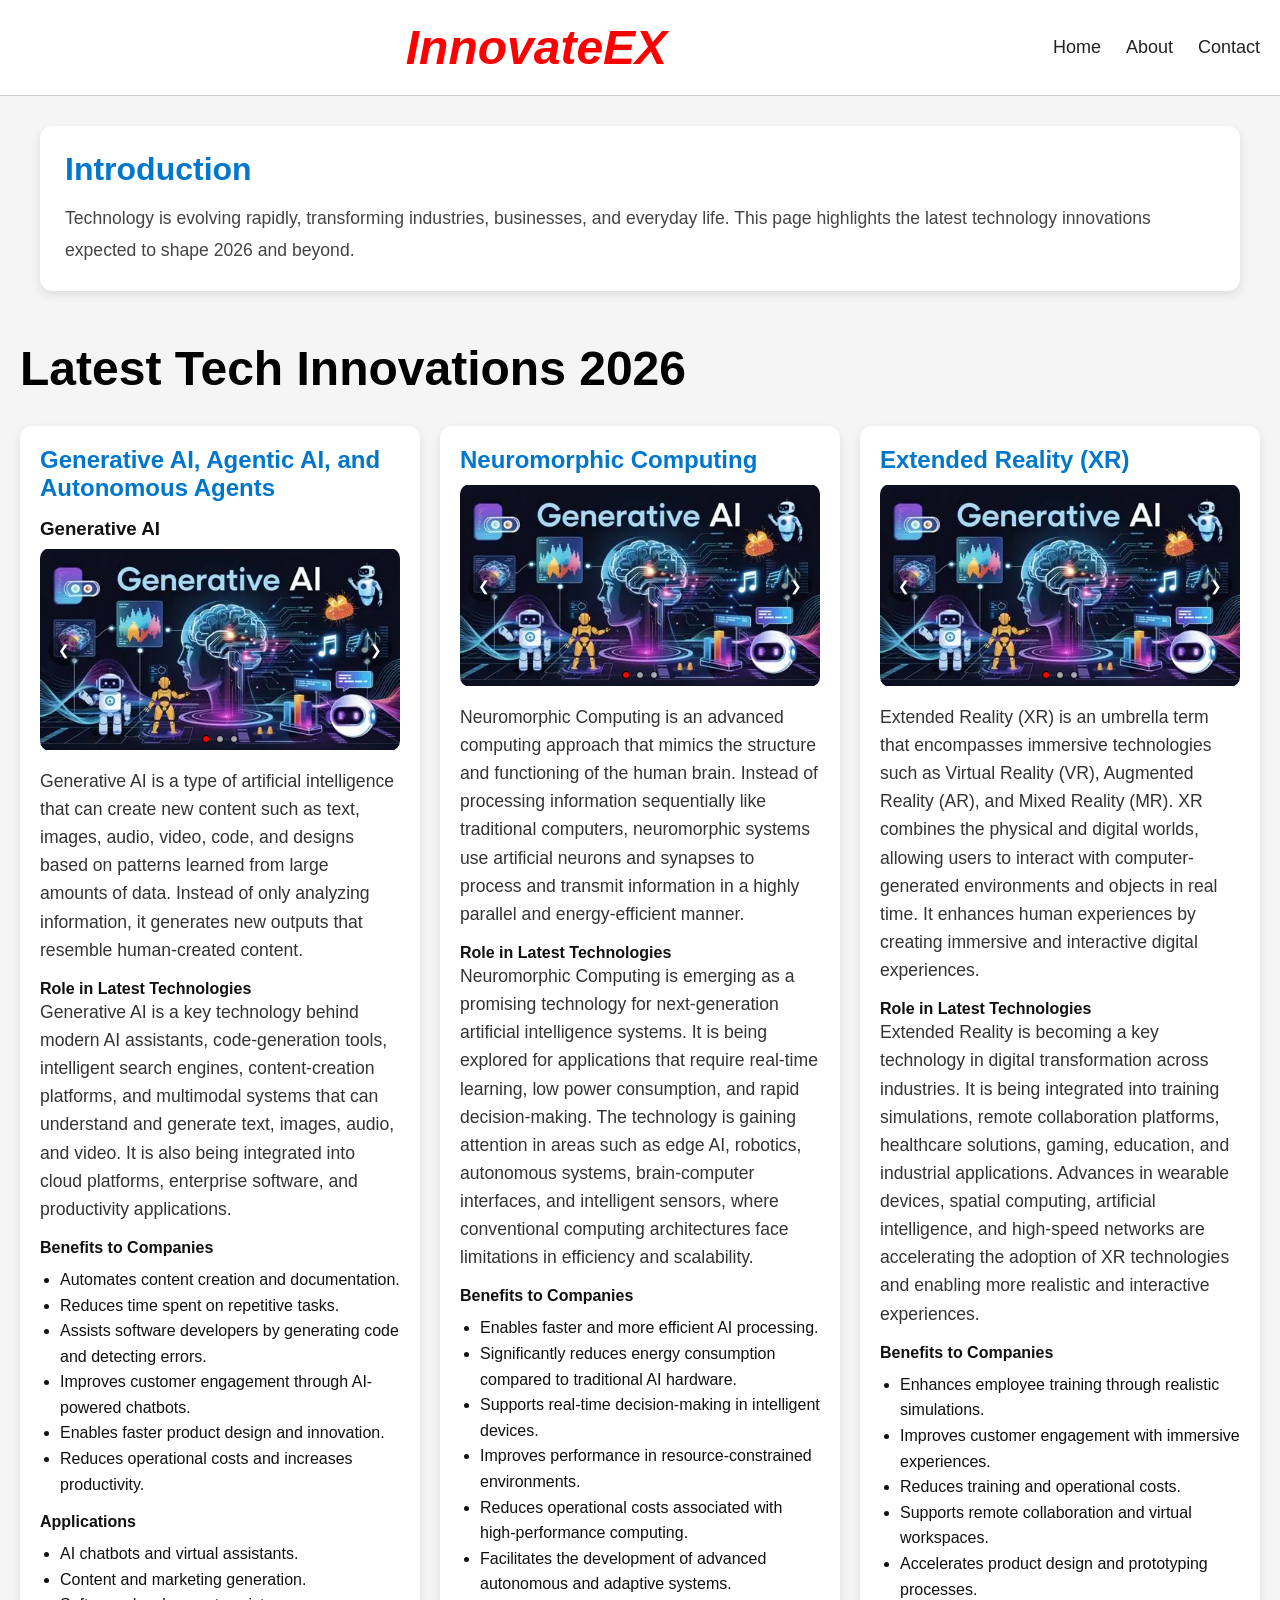
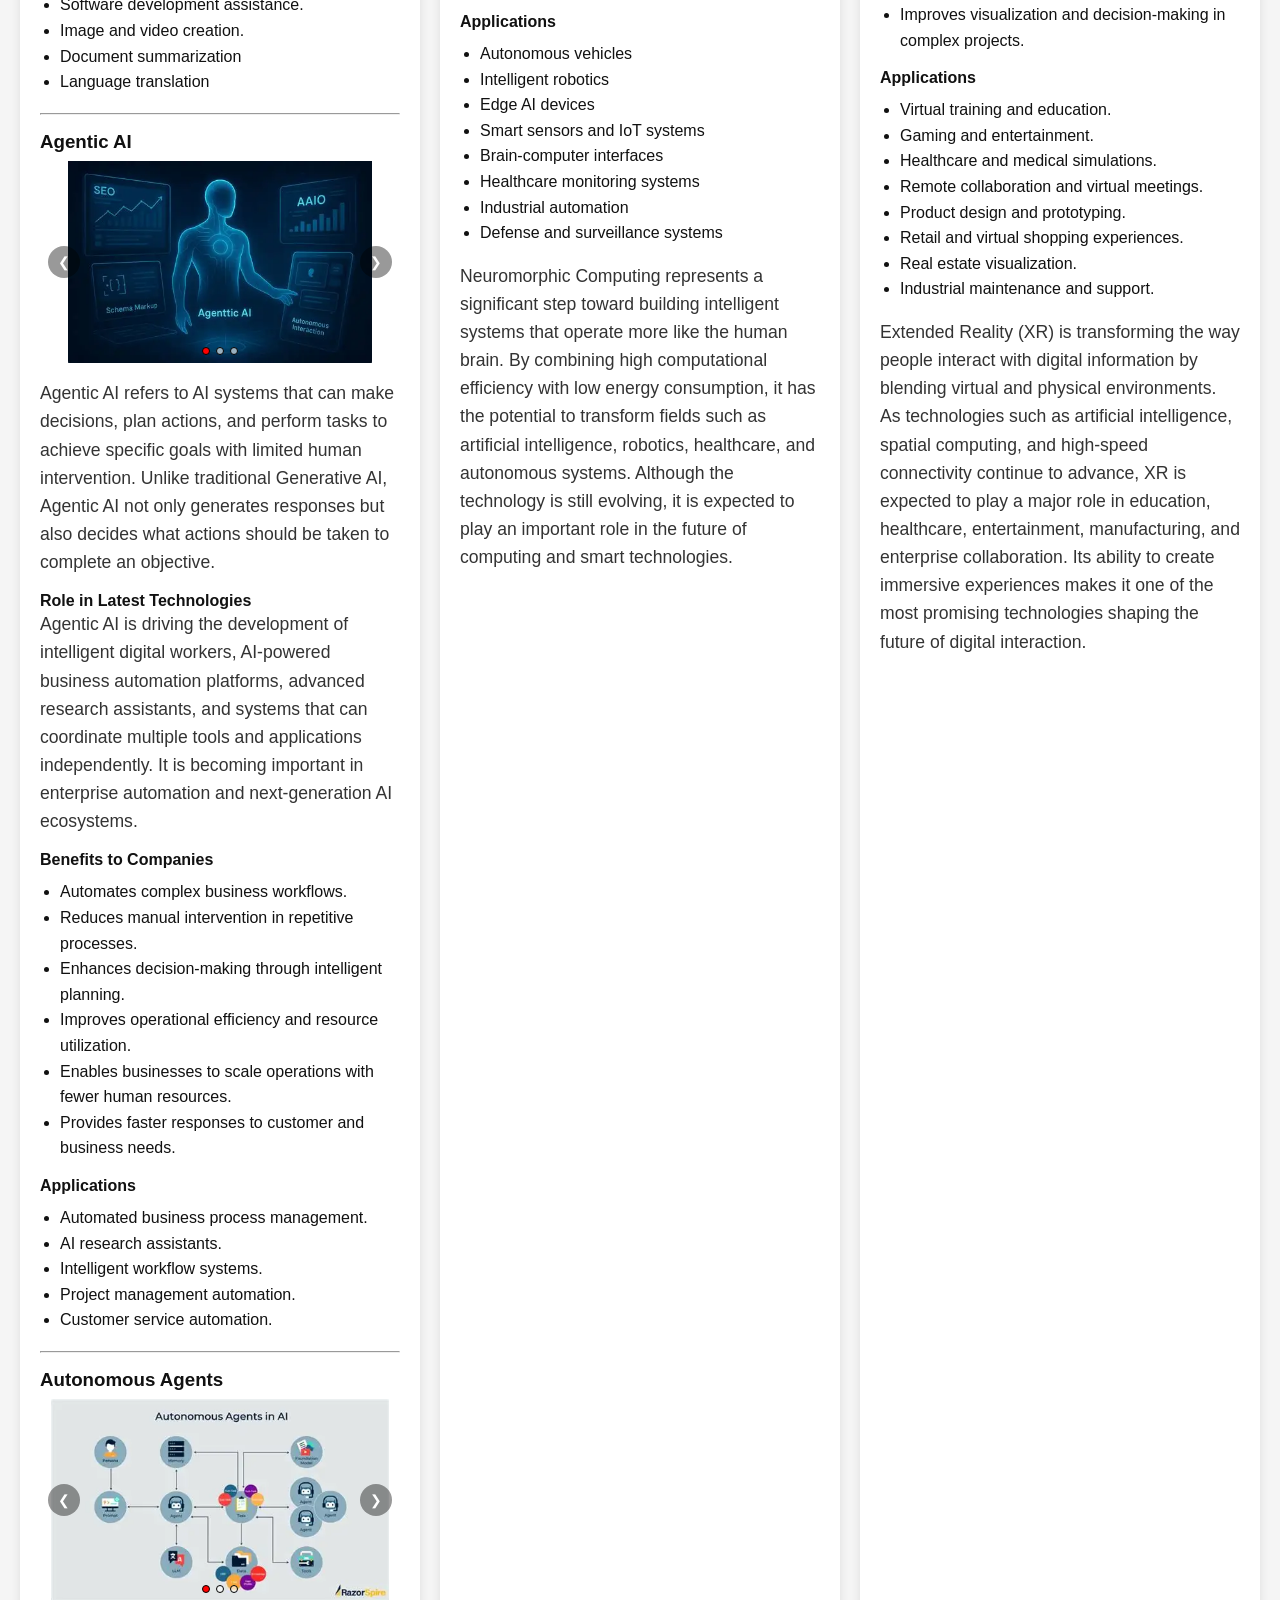
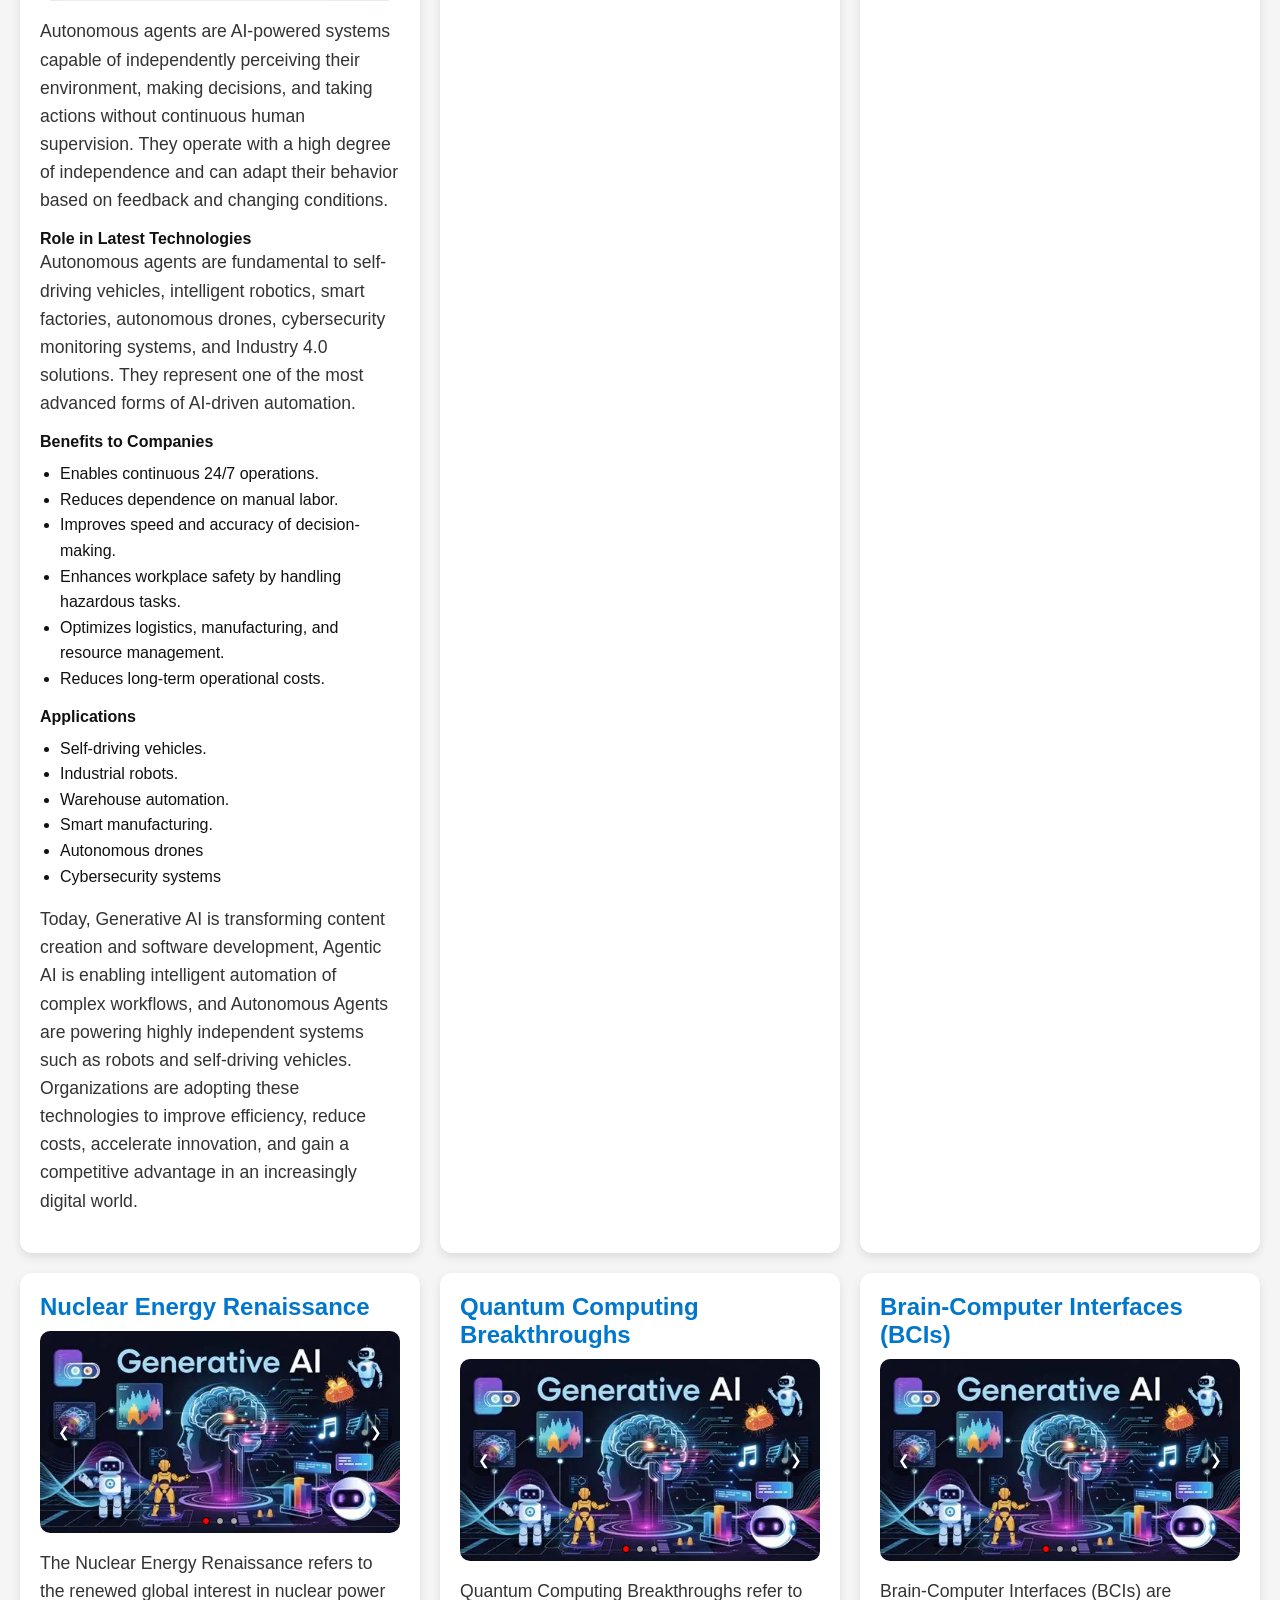
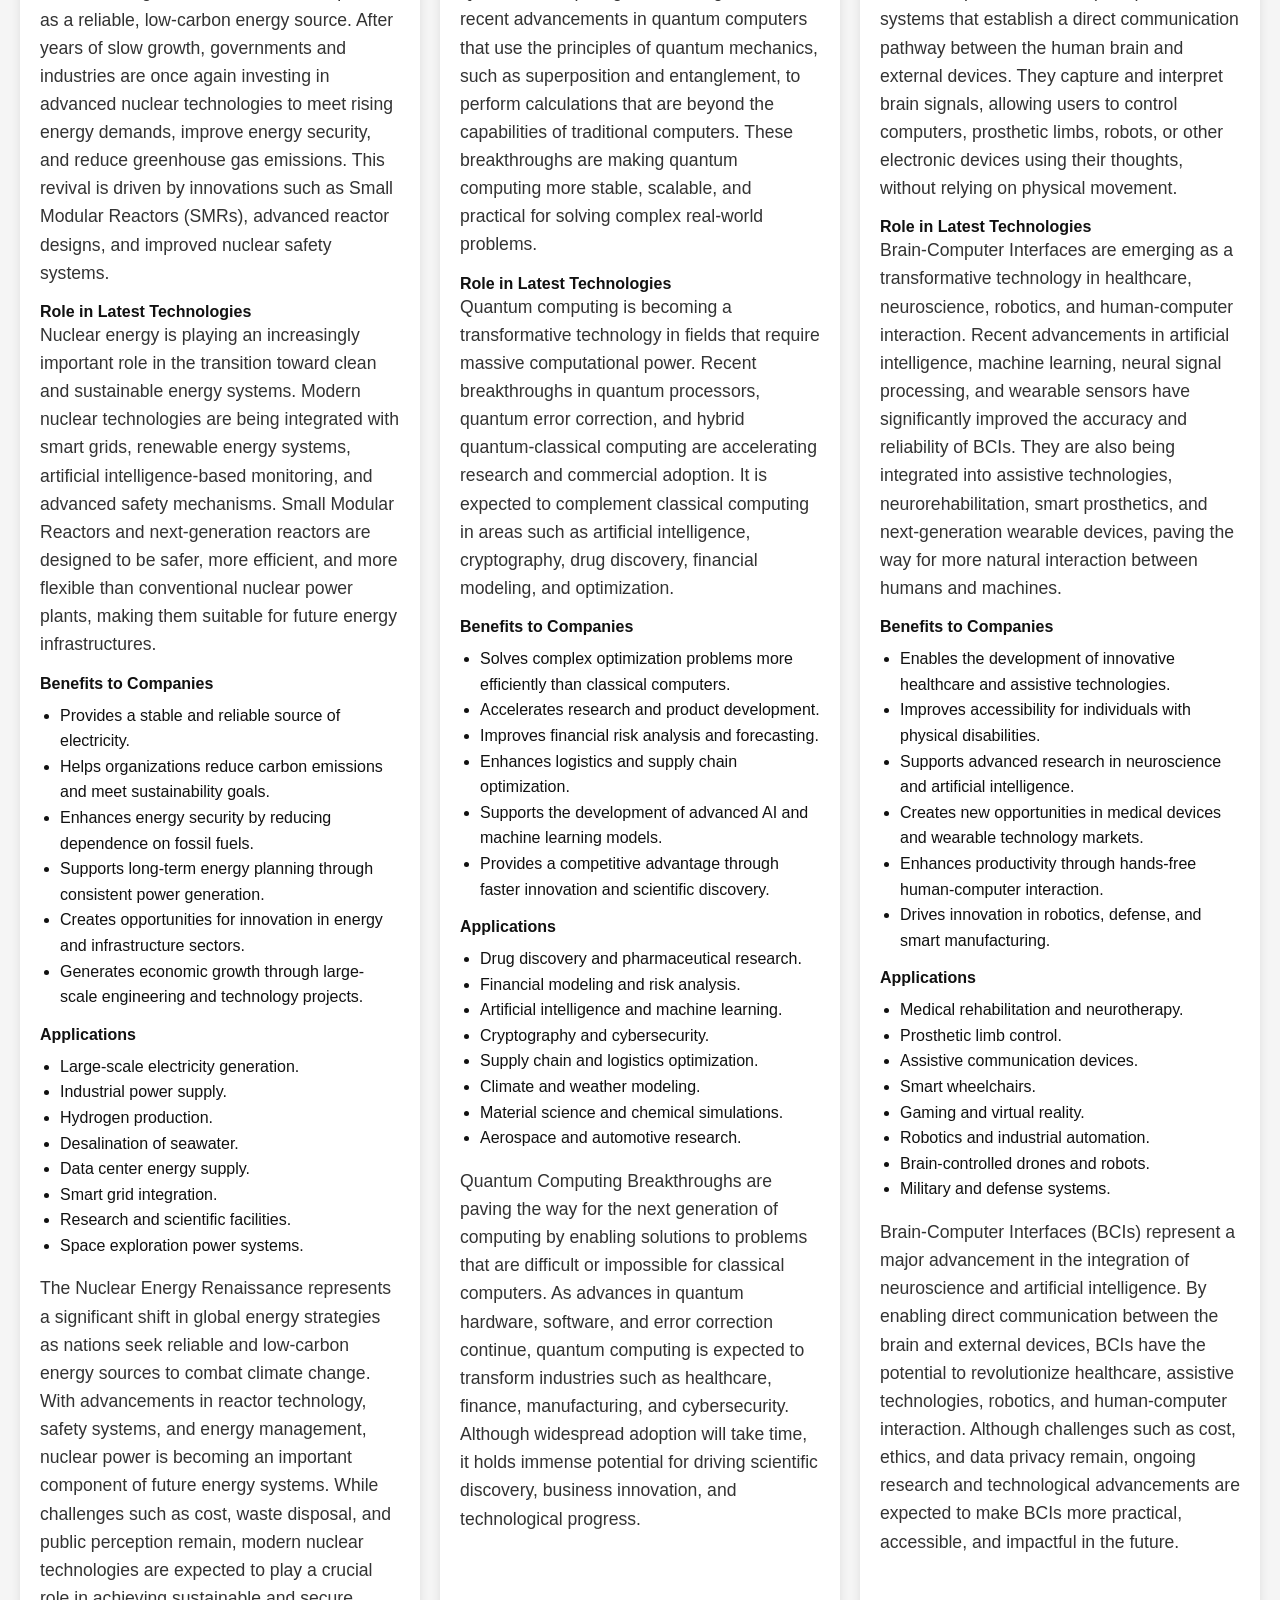
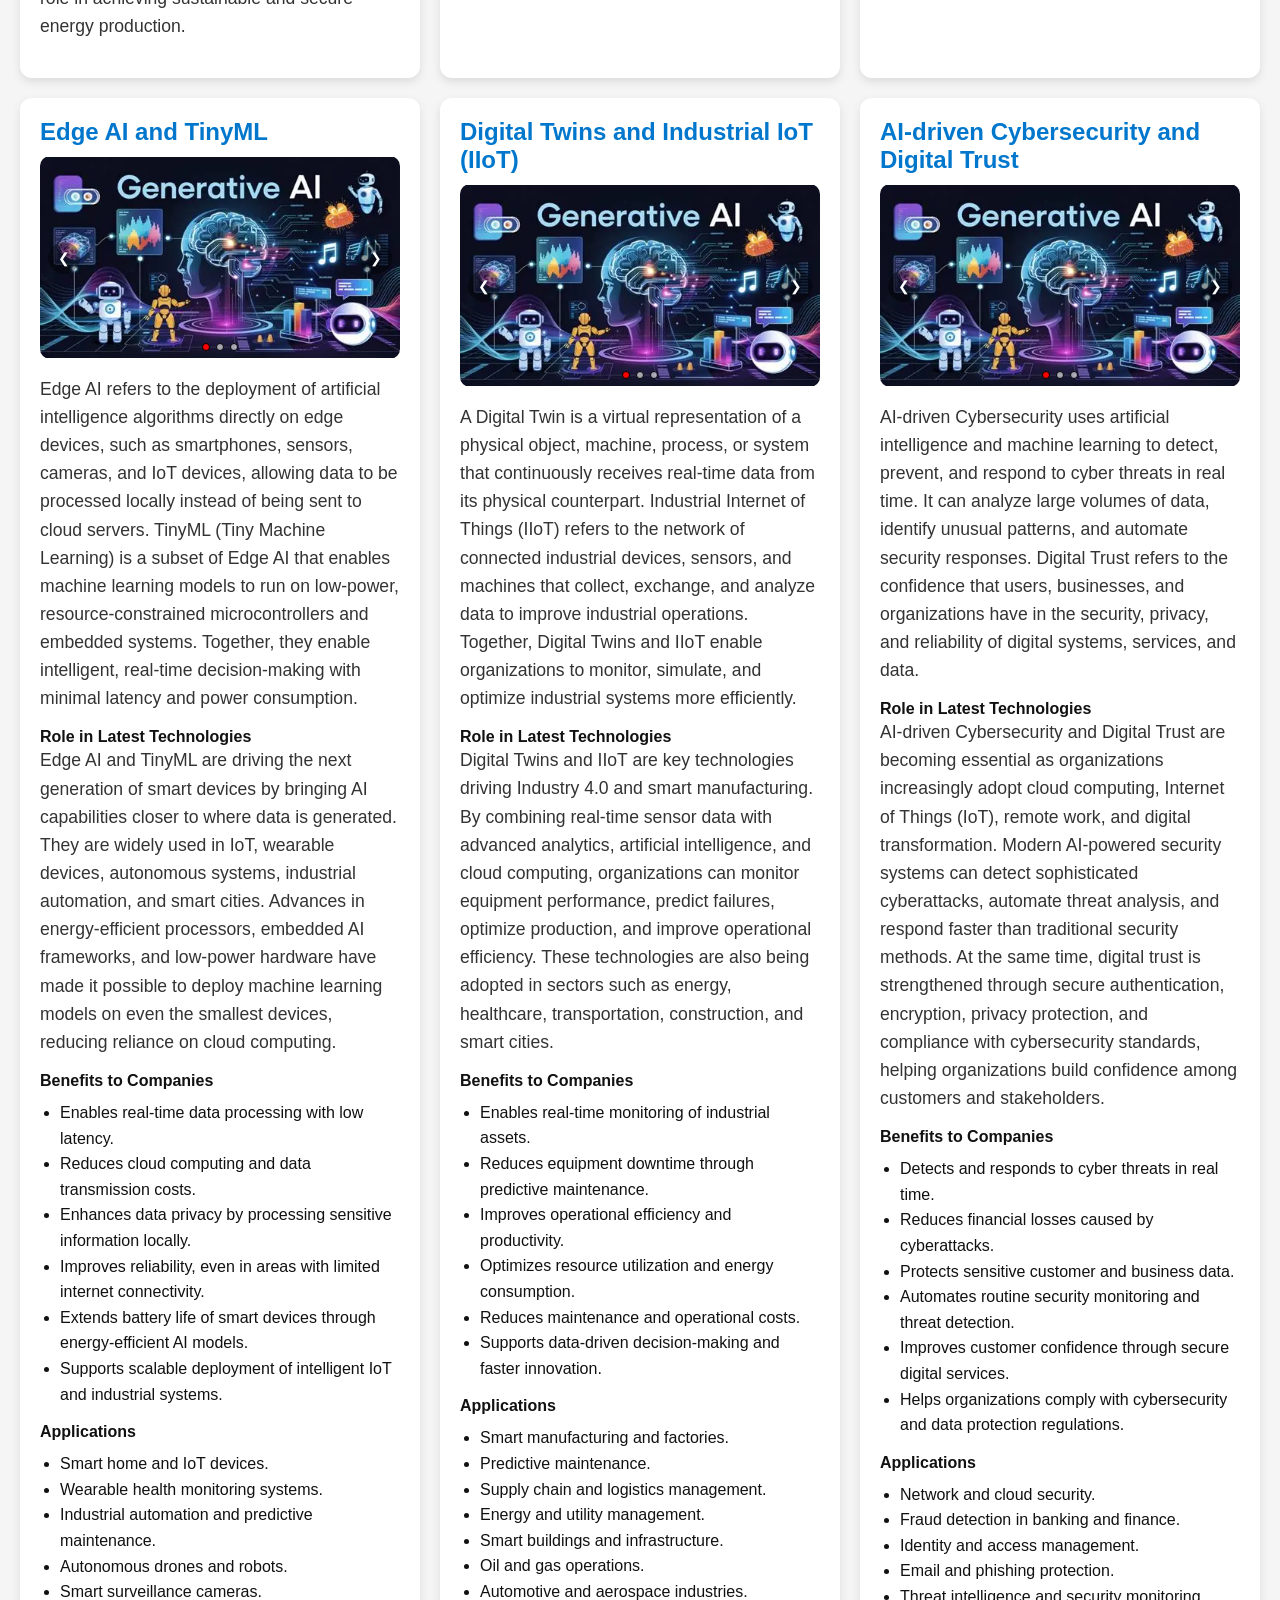
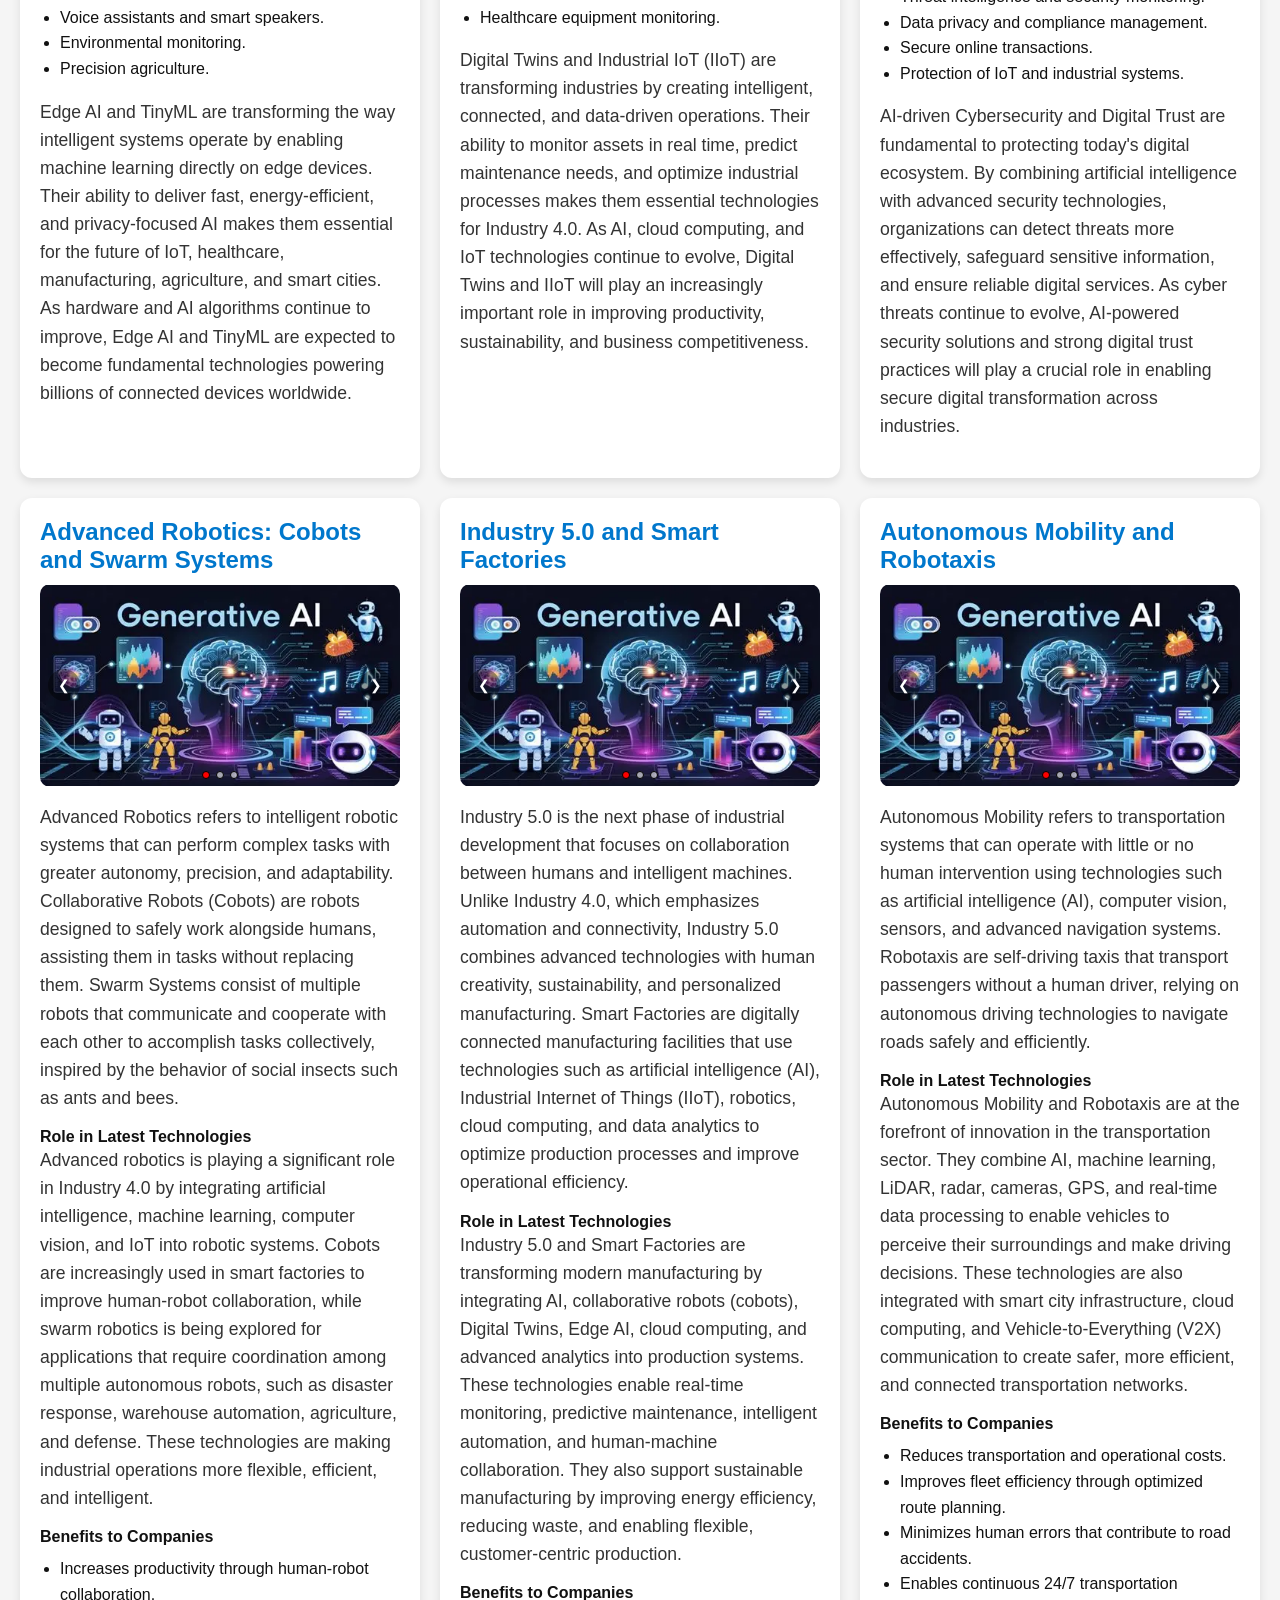
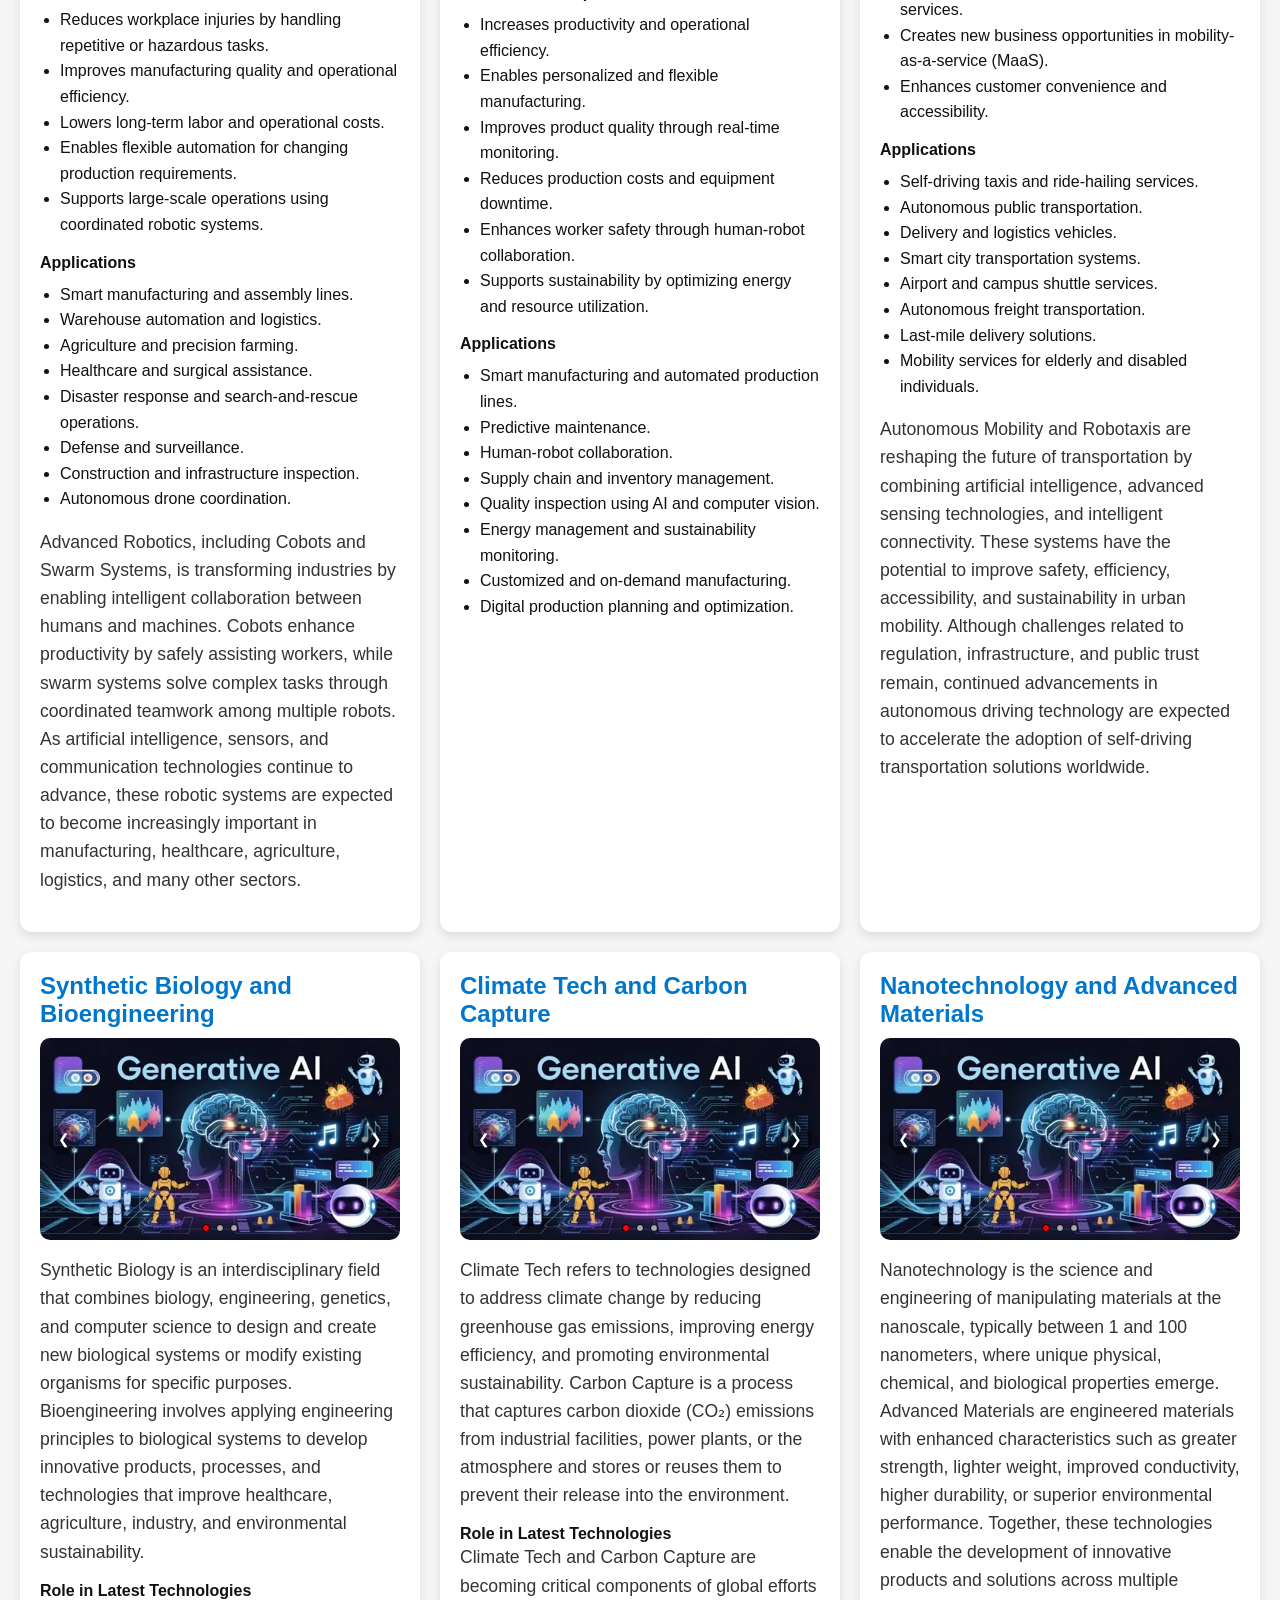
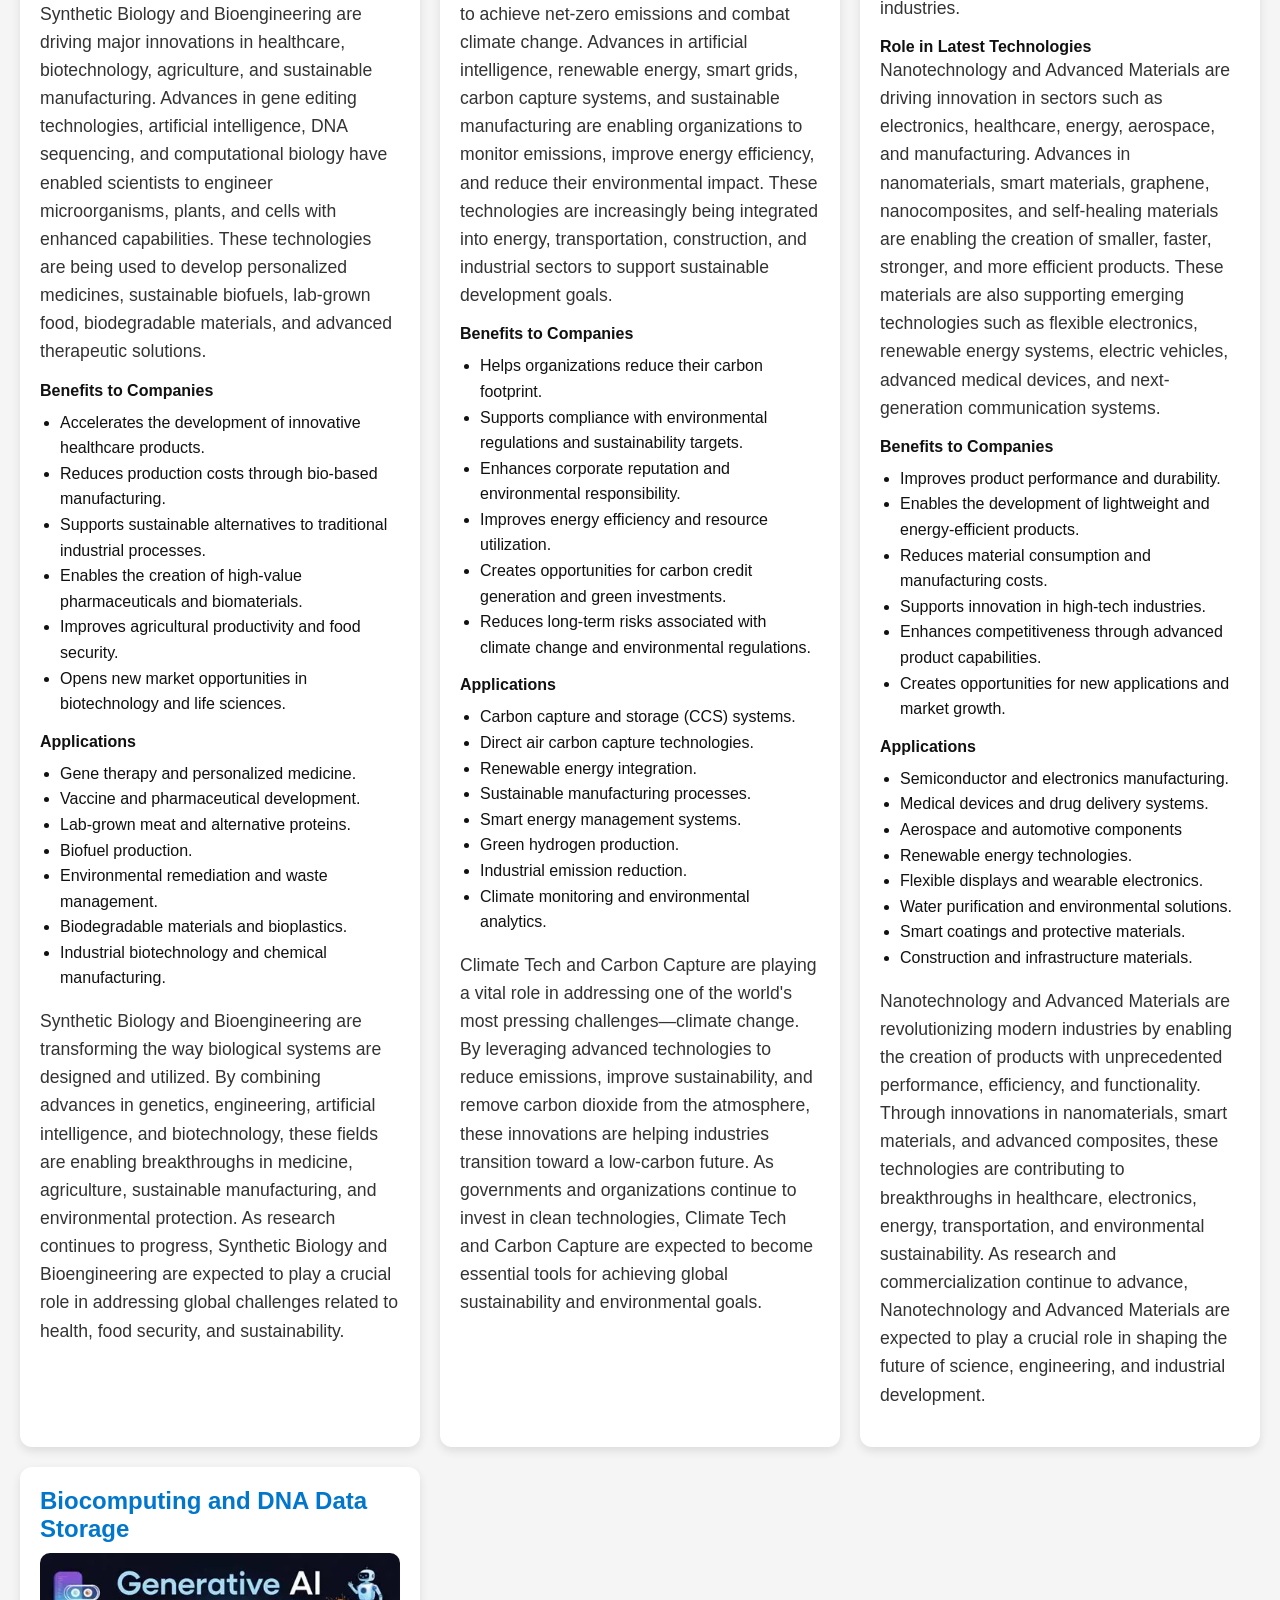
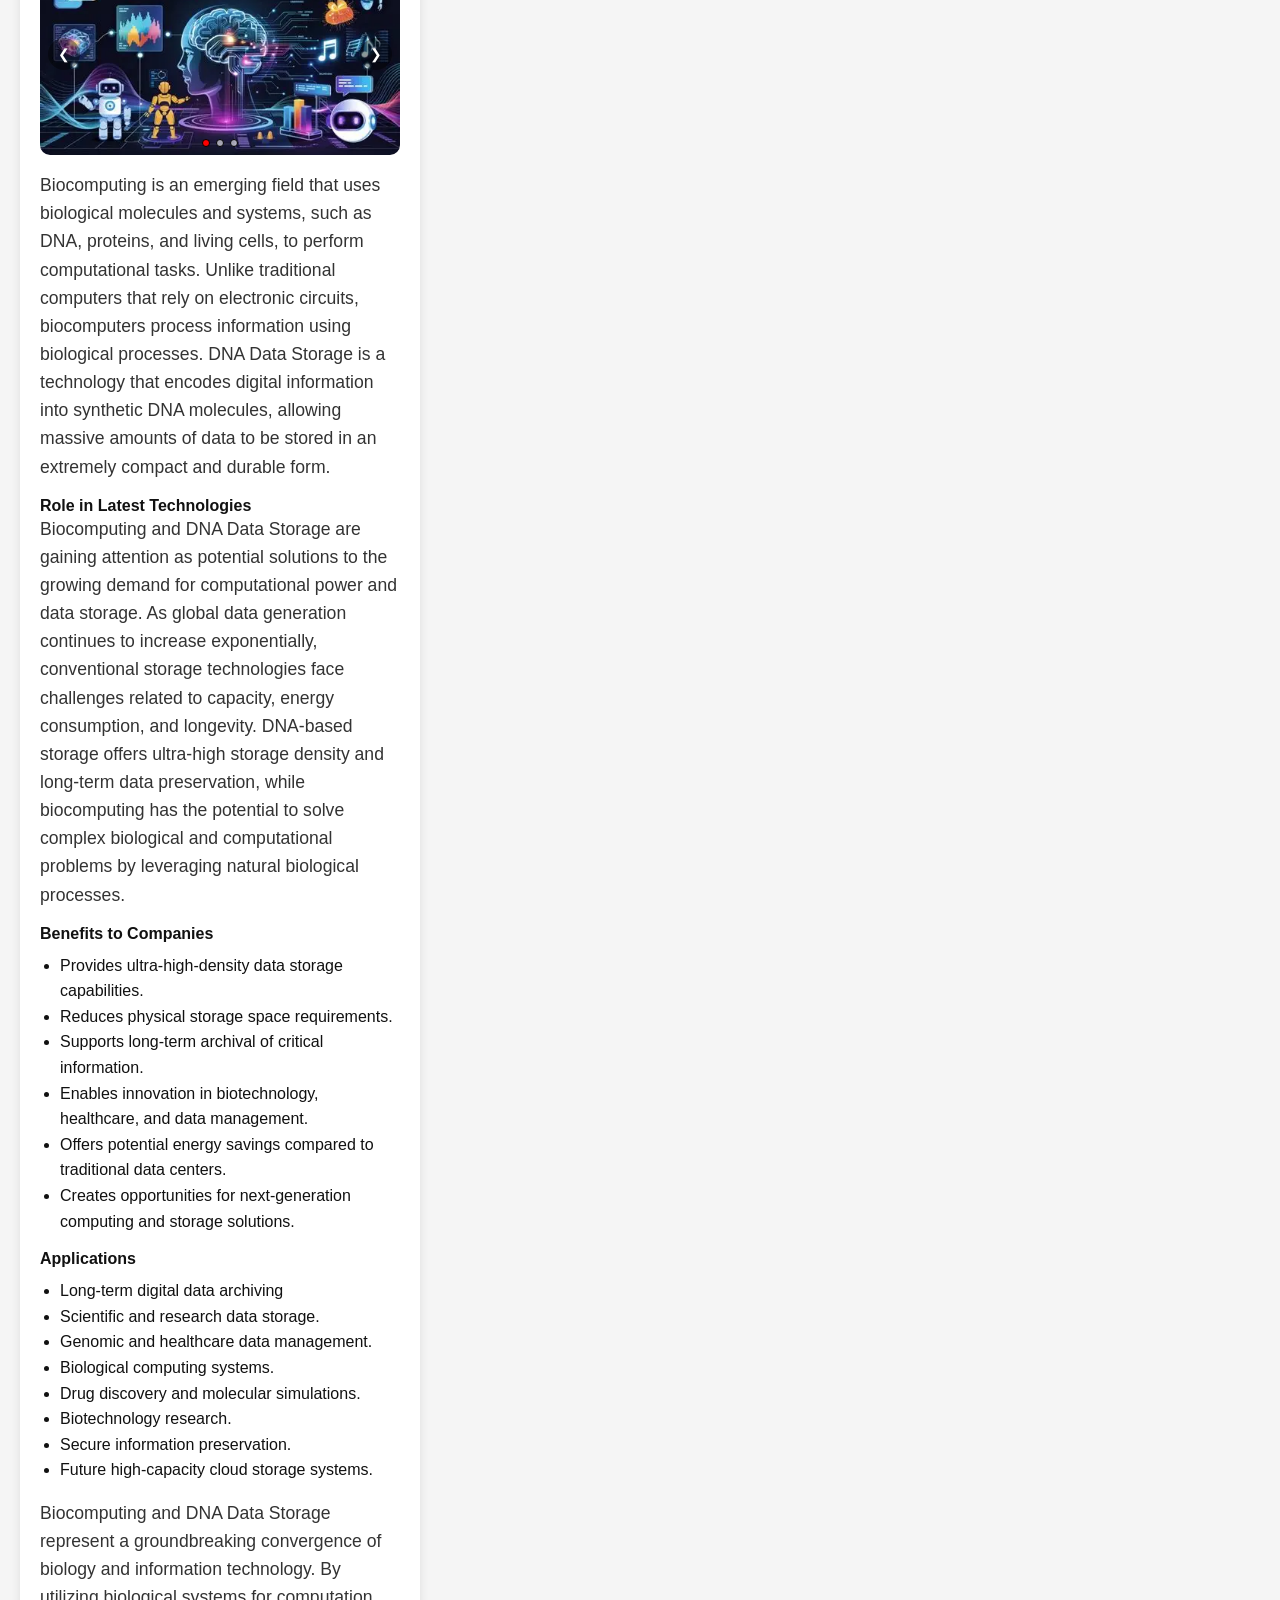
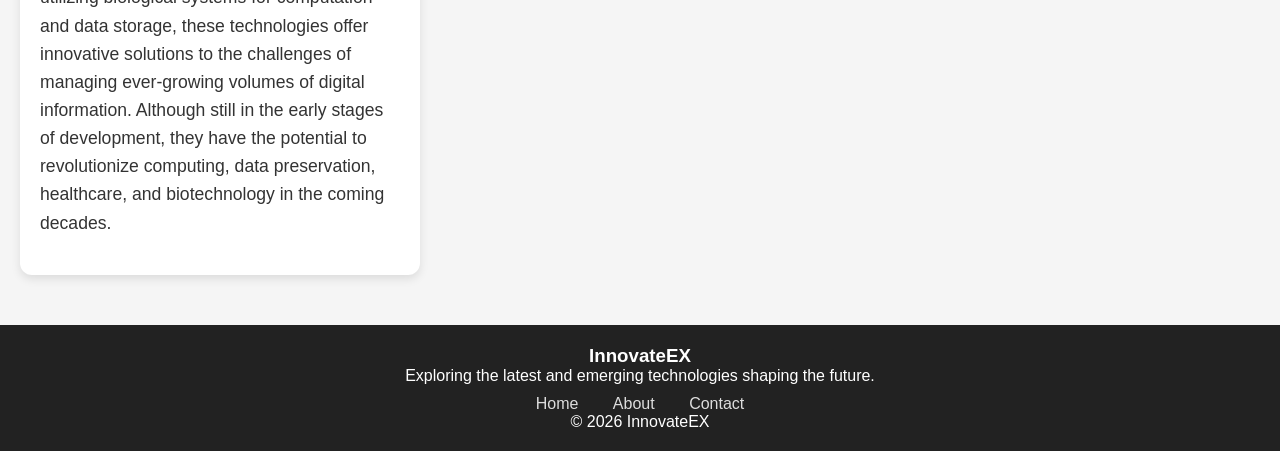
==== commit 9b849384: "carousel" ====
--- a/index.html
+++ b/index.html
@@ -45,6 +45,16 @@
                 <h2>Generative AI, Agentic AI, and Autonomous Agents</h2>
                 <div class="qa-item">
                     <h3>Generative AI</h3>
+                    <div class="carousel" data-carousel>
+                     <div class="carousel-track">
+                      <img src="images/genai1.jpg" alt="AI chatbot interface">
+                      <img src="images/genai2.jpg" alt="AI content generation">
+                      <img src="images/genai3.jpg" alt="AI code generation">
+                     </div>
+                     <button class="carousel-btn prev" aria-label="Previous image">&#10094;</button>
+                     <button class="carousel-btn next" aria-label="Next image">&#10095;</button>
+                     <div class="carousel-dots"></div>
+                   </div>
                     <p>Generative AI is a type of artificial intelligence that can create new content such as text, images, audio, video, code, and designs based on patterns learned from large amounts of data. Instead of only analyzing information, it generates new outputs that resemble human-created content.</p>
                     <h4>Role in Latest Technologies</h4>
                     <p>Generative AI is a key technology behind modern AI assistants, code-generation tools, intelligent search engines, content-creation platforms, and multimodal systems that can understand and generate text, images, audio, and video. It is also being integrated into cloud platforms, enterprise software, and productivity applications.</p>
@@ -70,6 +80,16 @@
                 <hr>
                 <div class="qa-item">
                     <h3>Agentic AI</h3>
+                     <div class="carousel" data-carousel>
+                     <div class="carousel-track">
+                      <img src="images/agentic1.jpg" alt="AI chatbot interface">
+                      <img src="images/agentic2.jpg" alt="AI content generation">
+                      <img src="images/agentic3.jpg" alt="AI code generation">
+                     </div>
+                     <button class="carousel-btn prev" aria-label="Previous image">&#10094;</button>
+                     <button class="carousel-btn next" aria-label="Next image">&#10095;</button>
+                     <div class="carousel-dots"></div>
+                   </div>
                     <p>Agentic AI refers to AI systems that can make decisions, plan actions, and perform tasks to achieve specific goals with limited human intervention. Unlike traditional Generative AI, Agentic AI not only generates responses but also decides what actions should be taken to complete an objective.</p>
                     <h4>Role in Latest Technologies</h4>
                     <p>Agentic AI is driving the development of intelligent digital workers, AI-powered business automation platforms, advanced research assistants, and systems that can coordinate multiple tools and applications independently. It is becoming important in enterprise automation and next-generation AI ecosystems.</p>
@@ -94,6 +114,16 @@
                 <hr>
                 <div class="qa-item">
                     <h3>Autonomous Agents</h3>
+                     <div class="carousel" data-carousel>
+                     <div class="carousel-track">
+                      <img src="images/autono1.jpg" alt="AI chatbot interface">
+                      <img src="images/autono2.jpg" alt="AI content generation">
+                      <img src="images/autono3.jpg" alt="AI code generation">
+                     </div>
+                     <button class="carousel-btn prev" aria-label="Previous image">&#10094;</button>
+                     <button class="carousel-btn next" aria-label="Next image">&#10095;</button>
+                     <div class="carousel-dots"></div>
+                   </div>
                     <p>Autonomous agents are AI-powered systems capable of independently perceiving their environment, making decisions, and taking actions without continuous human supervision. They operate with a high degree of independence and can adapt their behavior based on feedback and changing conditions.</p>
                     <h4>Role in Latest Technologies</h4>
                     <p>Autonomous agents are fundamental to self-driving vehicles, intelligent robotics, smart factories, autonomous drones, cybersecurity monitoring systems, and Industry 4.0 solutions. They represent one of the most advanced forms of AI-driven automation.</p>
@@ -122,6 +152,16 @@
             </div>
             <div class="tech-card">
                 <h2>Neuromorphic Computing</h2>
+                 <div class="carousel" data-carousel>
+                     <div class="carousel-track">
+                      <img src="images/genai1.jpg" alt="AI chatbot interface">
+                      <img src="images/genai2.jpg" alt="AI content generation">
+                      <img src="images/genai3.jpg" alt="AI code generation">
+                     </div>
+                     <button class="carousel-btn prev" aria-label="Previous image">&#10094;</button>
+                     <button class="carousel-btn next" aria-label="Next image">&#10095;</button>
+                     <div class="carousel-dots"></div>
+                   </div>
                 <p>Neuromorphic Computing is an advanced computing approach that mimics the structure and functioning of the human brain. Instead of processing information sequentially like traditional computers, neuromorphic systems use artificial neurons and synapses to process and transmit information in a highly parallel and energy-efficient manner.</p>
                 <div class="qa-item">
                     <h4>Role in Latest Technologies</h4>
@@ -151,6 +191,16 @@
             </div>
             <div class="tech-card">
                  <h2>Extended Reality (XR)</h2>
+                  <div class="carousel" data-carousel>
+                     <div class="carousel-track">
+                      <img src="images/genai1.jpg" alt="AI chatbot interface">
+                      <img src="images/genai2.jpg" alt="AI content generation">
+                      <img src="images/genai3.jpg" alt="AI code generation">
+                     </div>
+                     <button class="carousel-btn prev" aria-label="Previous image">&#10094;</button>
+                     <button class="carousel-btn next" aria-label="Next image">&#10095;</button>
+                     <div class="carousel-dots"></div>
+                   </div>
                  <p>Extended Reality (XR) is an umbrella term that encompasses immersive technologies such as Virtual Reality (VR), Augmented Reality (AR), and Mixed Reality (MR). XR combines the physical and digital worlds, allowing users to interact with computer-generated environments and objects in real time. It enhances human experiences by creating immersive and interactive digital experiences.</p>
                   <div class="qa-item">
                     <h4>Role in Latest Technologies</h4>
@@ -180,6 +230,16 @@
             </div>
             <div class="tech-card">
                  <h2>Nuclear Energy Renaissance</h2>
+                  <div class="carousel" data-carousel>
+                     <div class="carousel-track">
+                      <img src="images/genai1.jpg" alt="AI chatbot interface">
+                      <img src="images/genai2.jpg" alt="AI content generation">
+                      <img src="images/genai3.jpg" alt="AI code generation">
+                     </div>
+                     <button class="carousel-btn prev" aria-label="Previous image">&#10094;</button>
+                     <button class="carousel-btn next" aria-label="Next image">&#10095;</button>
+                     <div class="carousel-dots"></div>
+                   </div>
                  <p>The Nuclear Energy Renaissance refers to the renewed global interest in nuclear power as a reliable, low-carbon energy source. After years of slow growth, governments and industries are once again investing in advanced nuclear technologies to meet rising energy demands, improve energy security, and reduce greenhouse gas emissions. This revival is driven by innovations such as Small Modular Reactors (SMRs), advanced reactor designs, and improved nuclear safety systems.</p>
                   <div class="qa-item">
                     <h4>Role in Latest Technologies</h4>
@@ -209,6 +269,16 @@
             </div>
             <div class="tech-card">
                 <h2> Quantum Computing Breakthroughs</h2>
+                 <div class="carousel" data-carousel>
+                     <div class="carousel-track">
+                      <img src="images/genai1.jpg" alt="AI chatbot interface">
+                      <img src="images/genai2.jpg" alt="AI content generation">
+                      <img src="images/genai3.jpg" alt="AI code generation">
+                     </div>
+                     <button class="carousel-btn prev" aria-label="Previous image">&#10094;</button>
+                     <button class="carousel-btn next" aria-label="Next image">&#10095;</button>
+                     <div class="carousel-dots"></div>
+                   </div>
                 <p>Quantum Computing Breakthroughs refer to recent advancements in quantum computers that use the principles of quantum mechanics, such as superposition and entanglement, to perform calculations that are beyond the capabilities of traditional computers. These breakthroughs are making quantum computing more stable, scalable, and practical for solving complex real-world problems.</p>
                  <div class="qa-item">
                     <h4>Role in Latest Technologies</h4>
@@ -238,6 +308,16 @@
             </div>
             <div class="tech-card">
                  <h2>Brain-Computer Interfaces (BCIs)</h2>
+                  <div class="carousel" data-carousel>
+                     <div class="carousel-track">
+                      <img src="images/genai1.jpg" alt="AI chatbot interface">
+                      <img src="images/genai2.jpg" alt="AI content generation">
+                      <img src="images/genai3.jpg" alt="AI code generation">
+                     </div>
+                     <button class="carousel-btn prev" aria-label="Previous image">&#10094;</button>
+                     <button class="carousel-btn next" aria-label="Next image">&#10095;</button>
+                     <div class="carousel-dots"></div>
+                   </div>
                  <p>Brain-Computer Interfaces (BCIs) are systems that establish a direct communication pathway between the human brain and external devices. They capture and interpret brain signals, allowing users to control computers, prosthetic limbs, robots, or other electronic devices using their thoughts, without relying on physical movement.</p>
                   <div class="qa-item">
                     <h4>Role in Latest Technologies</h4>
@@ -267,6 +347,16 @@
             </div>
             <div class="tech-card">
                 <h2>Edge AI and TinyML</h2>
+                 <div class="carousel" data-carousel>
+                     <div class="carousel-track">
+                      <img src="images/genai1.jpg" alt="AI chatbot interface">
+                      <img src="images/genai2.jpg" alt="AI content generation">
+                      <img src="images/genai3.jpg" alt="AI code generation">
+                     </div>
+                     <button class="carousel-btn prev" aria-label="Previous image">&#10094;</button>
+                     <button class="carousel-btn next" aria-label="Next image">&#10095;</button>
+                     <div class="carousel-dots"></div>
+                   </div>
                 <p>Edge AI refers to the deployment of artificial intelligence algorithms directly on edge devices, such as smartphones, sensors, cameras, and IoT devices, allowing data to be processed locally instead of being sent to cloud servers. TinyML (Tiny Machine Learning) is a subset of Edge AI that enables machine learning models to run on low-power, resource-constrained microcontrollers and embedded systems. Together, they enable intelligent, real-time decision-making with minimal latency and power consumption.</p>
                  <div class="qa-item">
                     <h4>Role in Latest Technologies</h4>
@@ -296,6 +386,16 @@
             </div>
             <div class="tech-card">
                 <h2>Digital Twins and Industrial IoT (IIoT)</h2>
+                 <div class="carousel" data-carousel>
+                     <div class="carousel-track">
+                      <img src="images/genai1.jpg" alt="AI chatbot interface">
+                      <img src="images/genai2.jpg" alt="AI content generation">
+                      <img src="images/genai3.jpg" alt="AI code generation">
+                     </div>
+                     <button class="carousel-btn prev" aria-label="Previous image">&#10094;</button>
+                     <button class="carousel-btn next" aria-label="Next image">&#10095;</button>
+                     <div class="carousel-dots"></div>
+                   </div>
                 <p>A Digital Twin is a virtual representation of a physical object, machine, process, or system that continuously receives real-time data from its physical counterpart. Industrial Internet of Things (IIoT) refers to the network of connected industrial devices, sensors, and machines that collect, exchange, and analyze data to improve industrial operations. Together, Digital Twins and IIoT enable organizations to monitor, simulate, and optimize industrial systems more efficiently.</p>
                  <div class="qa-item">
                     <h4>Role in Latest Technologies</h4>
@@ -325,6 +425,16 @@
             </div>
             <div class="tech-card">
                 <h2>AI-driven Cybersecurity and Digital Trust</h2>
+                 <div class="carousel" data-carousel>
+                     <div class="carousel-track">
+                      <img src="images/genai1.jpg" alt="AI chatbot interface">
+                      <img src="images/genai2.jpg" alt="AI content generation">
+                      <img src="images/genai3.jpg" alt="AI code generation">
+                     </div>
+                     <button class="carousel-btn prev" aria-label="Previous image">&#10094;</button>
+                     <button class="carousel-btn next" aria-label="Next image">&#10095;</button>
+                     <div class="carousel-dots"></div>
+                   </div>
                 <p>AI-driven Cybersecurity uses artificial intelligence and machine learning to detect, prevent, and respond to cyber threats in real time. It can analyze large volumes of data, identify unusual patterns, and automate security responses. Digital Trust refers to the confidence that users, businesses, and organizations have in the security, privacy, and reliability of digital systems, services, and data.</p>
                  <div class="qa-item">
                     <h4>Role in Latest Technologies</h4>
@@ -354,6 +464,16 @@
             </div>
             <div class="tech-card">
                 <h2>Advanced Robotics: Cobots and Swarm Systems</h2>
+                 <div class="carousel" data-carousel>
+                     <div class="carousel-track">
+                      <img src="images/genai1.jpg" alt="AI chatbot interface">
+                      <img src="images/genai2.jpg" alt="AI content generation">
+                      <img src="images/genai3.jpg" alt="AI code generation">
+                     </div>
+                     <button class="carousel-btn prev" aria-label="Previous image">&#10094;</button>
+                     <button class="carousel-btn next" aria-label="Next image">&#10095;</button>
+                     <div class="carousel-dots"></div>
+                   </div>
                 <p>Advanced Robotics refers to intelligent robotic systems that can perform complex tasks with greater autonomy, precision, and adaptability. Collaborative Robots (Cobots) are robots designed to safely work alongside humans, assisting them in tasks without replacing them. Swarm Systems consist of multiple robots that communicate and cooperate with each other to accomplish tasks collectively, inspired by the behavior of social insects such as ants and bees.</p>
                  <div class="qa-item">
                     <h4>Role in Latest Technologies</h4>
@@ -383,6 +503,16 @@
             </div>
             <div class="tech-card">
                  <h2>Industry 5.0 and Smart Factories</h2>
+                  <div class="carousel" data-carousel>
+                     <div class="carousel-track">
+                      <img src="images/genai1.jpg" alt="AI chatbot interface">
+                      <img src="images/genai2.jpg" alt="AI content generation">
+                      <img src="images/genai3.jpg" alt="AI code generation">
+                     </div>
+                     <button class="carousel-btn prev" aria-label="Previous image">&#10094;</button>
+                     <button class="carousel-btn next" aria-label="Next image">&#10095;</button>
+                     <div class="carousel-dots"></div>
+                   </div>
                  <p>Industry 5.0 is the next phase of industrial development that focuses on collaboration between humans and intelligent machines. Unlike Industry 4.0, which emphasizes automation and connectivity, Industry 5.0 combines advanced technologies with human creativity, sustainability, and personalized manufacturing. Smart Factories are digitally connected manufacturing facilities that use technologies such as artificial intelligence (AI), Industrial Internet of Things (IIoT), robotics, cloud computing, and data analytics to optimize production processes and improve operational efficiency.</p>
                   <div class="qa-item">
                     <h4>Role in Latest Technologies</h4>
@@ -412,6 +542,16 @@
             </div>
             <div class="tech-card">
                  <h2>Autonomous Mobility and Robotaxis</h2>
+                  <div class="carousel" data-carousel>
+                     <div class="carousel-track">
+                      <img src="images/genai1.jpg" alt="AI chatbot interface">
+                      <img src="images/genai2.jpg" alt="AI content generation">
+                      <img src="images/genai3.jpg" alt="AI code generation">
+                     </div>
+                     <button class="carousel-btn prev" aria-label="Previous image">&#10094;</button>
+                     <button class="carousel-btn next" aria-label="Next image">&#10095;</button>
+                     <div class="carousel-dots"></div>
+                   </div>
                  <p>Autonomous Mobility refers to transportation systems that can operate with little or no human intervention using technologies such as artificial intelligence (AI), computer vision, sensors, and advanced navigation systems. Robotaxis are self-driving taxis that transport passengers without a human driver, relying on autonomous driving technologies to navigate roads safely and efficiently.</p>
                   <div class="qa-item">
                     <h4>Role in Latest Technologies</h4>
@@ -441,6 +581,16 @@
             </div>
             <div class="tech-card">
                 <h2>Synthetic Biology and Bioengineering</h2>
+                 <div class="carousel" data-carousel>
+                     <div class="carousel-track">
+                      <img src="images/genai1.jpg" alt="AI chatbot interface">
+                      <img src="images/genai2.jpg" alt="AI content generation">
+                      <img src="images/genai3.jpg" alt="AI code generation">
+                     </div>
+                     <button class="carousel-btn prev" aria-label="Previous image">&#10094;</button>
+                     <button class="carousel-btn next" aria-label="Next image">&#10095;</button>
+                     <div class="carousel-dots"></div>
+                   </div>
                 <p>Synthetic Biology is an interdisciplinary field that combines biology, engineering, genetics, and computer science to design and create new biological systems or modify existing organisms for specific purposes. Bioengineering involves applying engineering principles to biological systems to develop innovative products, processes, and technologies that improve healthcare, agriculture, industry, and environmental sustainability.</p>
                  <div class="qa-item">
                     <h4>Role in Latest Technologies</h4>
@@ -469,6 +619,16 @@
             </div>
             <div class="tech-card">
                 <h2>Climate Tech and Carbon Capture</h2>
+                 <div class="carousel" data-carousel>
+                     <div class="carousel-track">
+                      <img src="images/genai1.jpg" alt="AI chatbot interface">
+                      <img src="images/genai2.jpg" alt="AI content generation">
+                      <img src="images/genai3.jpg" alt="AI code generation">
+                     </div>
+                     <button class="carousel-btn prev" aria-label="Previous image">&#10094;</button>
+                     <button class="carousel-btn next" aria-label="Next image">&#10095;</button>
+                     <div class="carousel-dots"></div>
+                   </div>
                 <p>Climate Tech refers to technologies designed to address climate change by reducing greenhouse gas emissions, improving energy efficiency, and promoting environmental sustainability. Carbon Capture is a process that captures carbon dioxide (CO₂) emissions from industrial facilities, power plants, or the atmosphere and stores or reuses them to prevent their release into the environment.</p>
                  <div class="qa-item">
                     <h4>Role in Latest Technologies</h4>
@@ -498,6 +658,16 @@
             </div>
             <div class="tech-card">
                 <h2>Nanotechnology and Advanced Materials</h2>
+                 <div class="carousel" data-carousel>
+                     <div class="carousel-track">
+                      <img src="images/genai1.jpg" alt="AI chatbot interface">
+                      <img src="images/genai2.jpg" alt="AI content generation">
+                      <img src="images/genai3.jpg" alt="AI code generation">
+                     </div>
+                     <button class="carousel-btn prev" aria-label="Previous image">&#10094;</button>
+                     <button class="carousel-btn next" aria-label="Next image">&#10095;</button>
+                     <div class="carousel-dots"></div>
+                   </div>
                 <p>Nanotechnology is the science and engineering of manipulating materials at the nanoscale, typically between 1 and 100 nanometers, where unique physical, chemical, and biological properties emerge. Advanced Materials are engineered materials with enhanced characteristics such as greater strength, lighter weight, improved conductivity, higher durability, or superior environmental performance. Together, these technologies enable the development of innovative products and solutions across multiple industries.</p>
                  <div class="qa-item">
                     <h4>Role in Latest Technologies</h4>
@@ -527,6 +697,16 @@
             </div>
             <div class="tech-card">
                 <h2>Biocomputing and DNA Data Storage</h2>
+                 <div class="carousel" data-carousel>
+                     <div class="carousel-track">
+                      <img src="images/genai1.jpg" alt="AI chatbot interface">
+                      <img src="images/genai2.jpg" alt="AI content generation">
+                      <img src="images/genai3.jpg" alt="AI code generation">
+                     </div>
+                     <button class="carousel-btn prev" aria-label="Previous image">&#10094;</button>
+                     <button class="carousel-btn next" aria-label="Next image">&#10095;</button>
+                     <div class="carousel-dots"></div>
+                   </div>
                 <p>Biocomputing is an emerging field that uses biological molecules and systems, such as DNA, proteins, and living cells, to perform computational tasks. Unlike traditional computers that rely on electronic circuits, biocomputers process information using biological processes. DNA Data Storage is a technology that encodes digital information into synthetic DNA molecules, allowing massive amounts of data to be stored in an extremely compact and durable form.</p>
                  <div class="qa-item">
                     <h4>Role in Latest Technologies</h4>
@@ -559,6 +739,32 @@
     </main>
 
     <script>
+
+        document.querySelectorAll('[data-carousel]').forEach((carousel) => {
+        const track = carousel.querySelector('.carousel-track');
+        const images = track.querySelectorAll('img');
+        const dotsContainer = carousel.querySelector('.carousel-dots');
+        let index = 0;
+ 
+        images.forEach((_, i) => {
+        const dot = document.createElement('span');
+        if (i === 0) dot.classList.add('active');
+        dot.addEventListener('click', () => goTo(i));
+        dotsContainer.appendChild(dot);
+        });
+        const dots = dotsContainer.querySelectorAll('span');
+
+        function goTo(i) {
+        index = (i + images.length) % images.length;
+        track.style.transform = `translateX(-${index * 100}%)`;
+        dots.forEach(d => d.classList.remove('active'));
+        dots[index].classList.add('active');
+        }
+
+       carousel.querySelector('.prev').addEventListener('click', () => goTo(index - 1));
+       carousel.querySelector('.next').addEventListener('click', () => goTo(index + 1));
+       });
+        
         const menuToggle = document.getElementById("menu-toggle");
         const navLinks = document.getElementById("nav-links");
 
--- a/style.css
+++ b/style.css
@@ -285,4 +285,68 @@
   .card-container {
     grid-template-columns: 1fr;
   }
+}
+
+.carousel {
+  position: relative;
+  width: 100%;
+  aspect-ratio: 16 / 9;
+  overflow: hidden;
+  border-radius: 10px;
+  margin-bottom: 16px;
+}
+
+.carousel-track {
+  display: flex;
+  height: 100%;
+  transition: transform 0.4s ease;
+}
+
+.carousel-track img {
+  width: 100%;
+  height: 100%;
+  object-fit: contain;
+  background:white; 
+  flex-shrink: 0;
+}
+
+.carousel-btn {
+  position: absolute;
+  top: 50%;
+  transform: translateY(-50%);
+  background: rgba(0,0,0,0.4);
+  color: white;
+  border: none;
+  width: 32px;
+  height: 32px;
+  border-radius: 50%;
+  cursor: pointer;
+  font-size: 14px;
+}
+
+.carousel-btn.prev { left: 8px; }
+.carousel-btn.next { right: 8px; }
+.carousel-btn:hover { background: rgba(0,0,0,0.7); }
+
+.carousel-dots {
+  position: absolute;
+  bottom: 8px;
+  left: 50%;
+  transform: translateX(-50%);
+  display: flex;
+  gap: 6px;
+}
+
+.carousel-dots span {
+  width: 8px;
+  height: 8px;
+  border-radius: 50%;
+  background: rgba(255,255,255,0.6);
+  border: 1px solid black;
+  cursor: pointer;
+}
+
+.carousel-dots span.active {
+  background: red;
+  border: 1px solid black;
 }
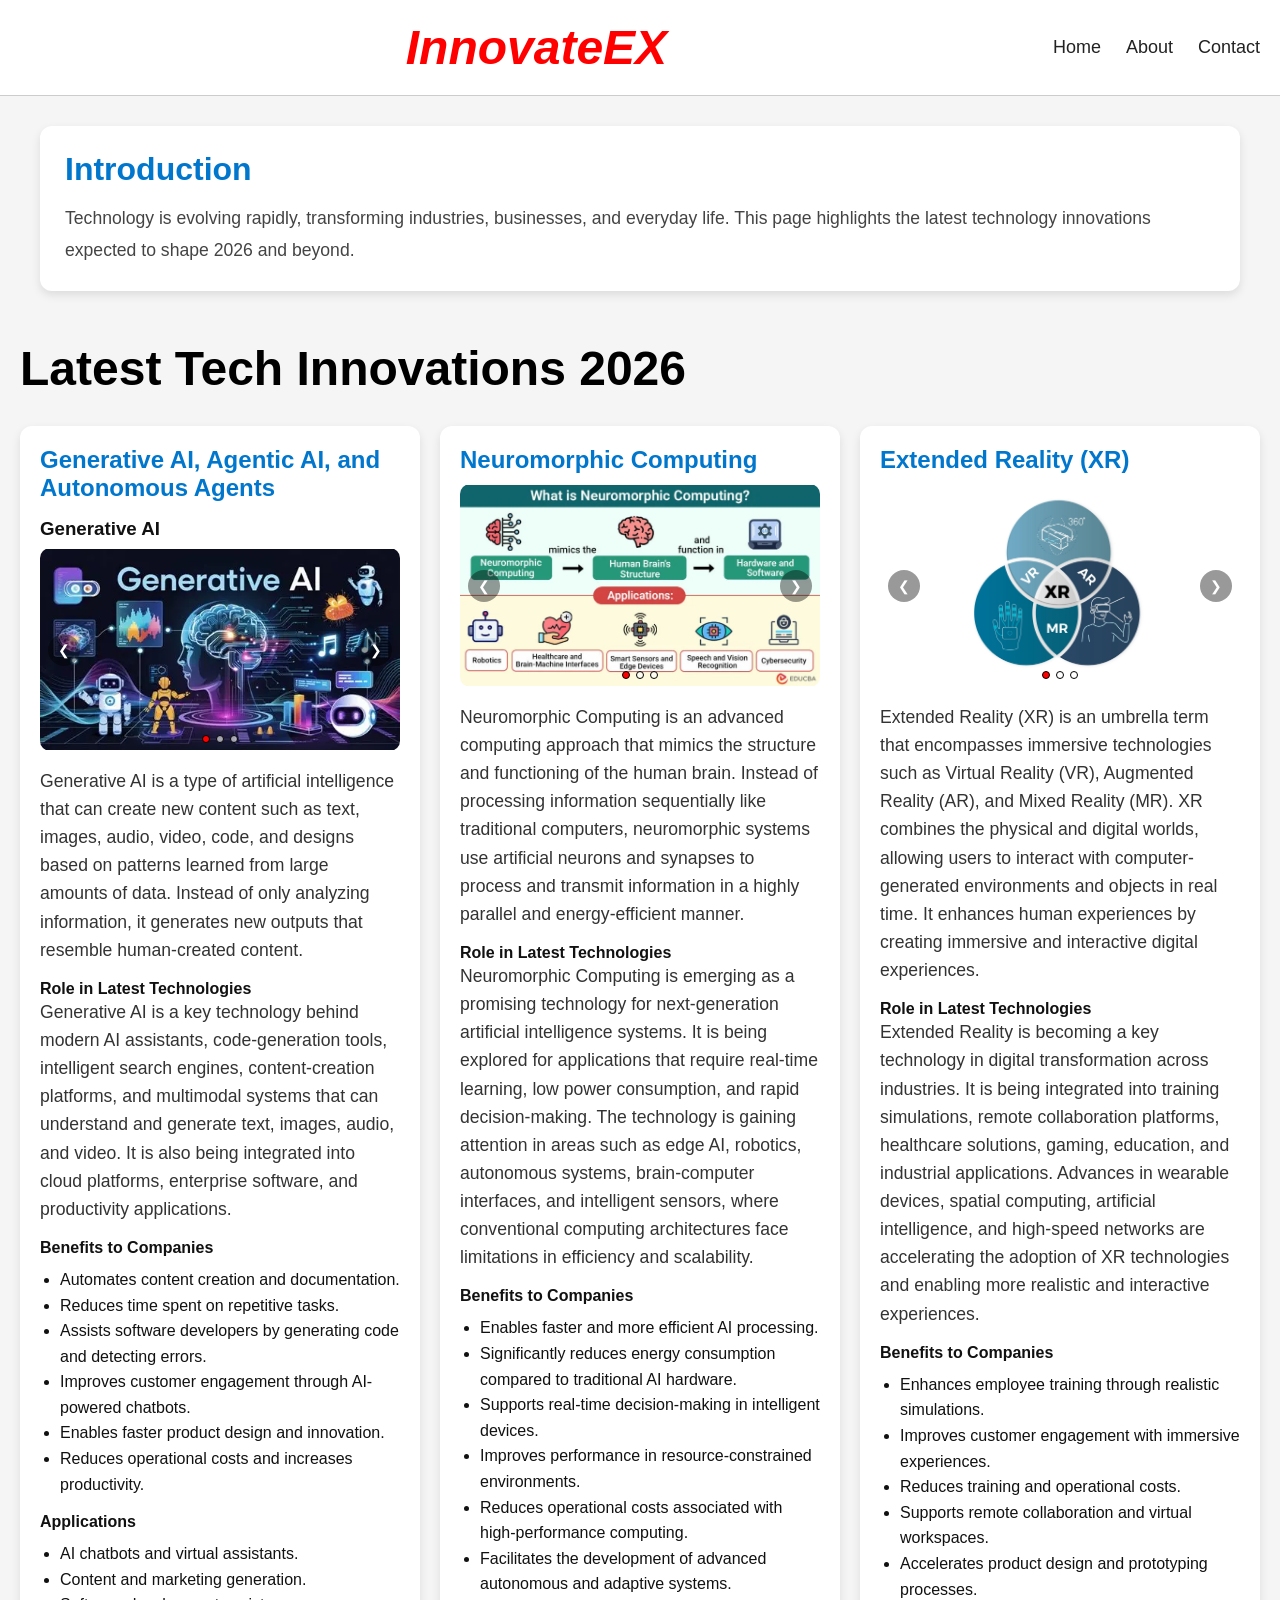
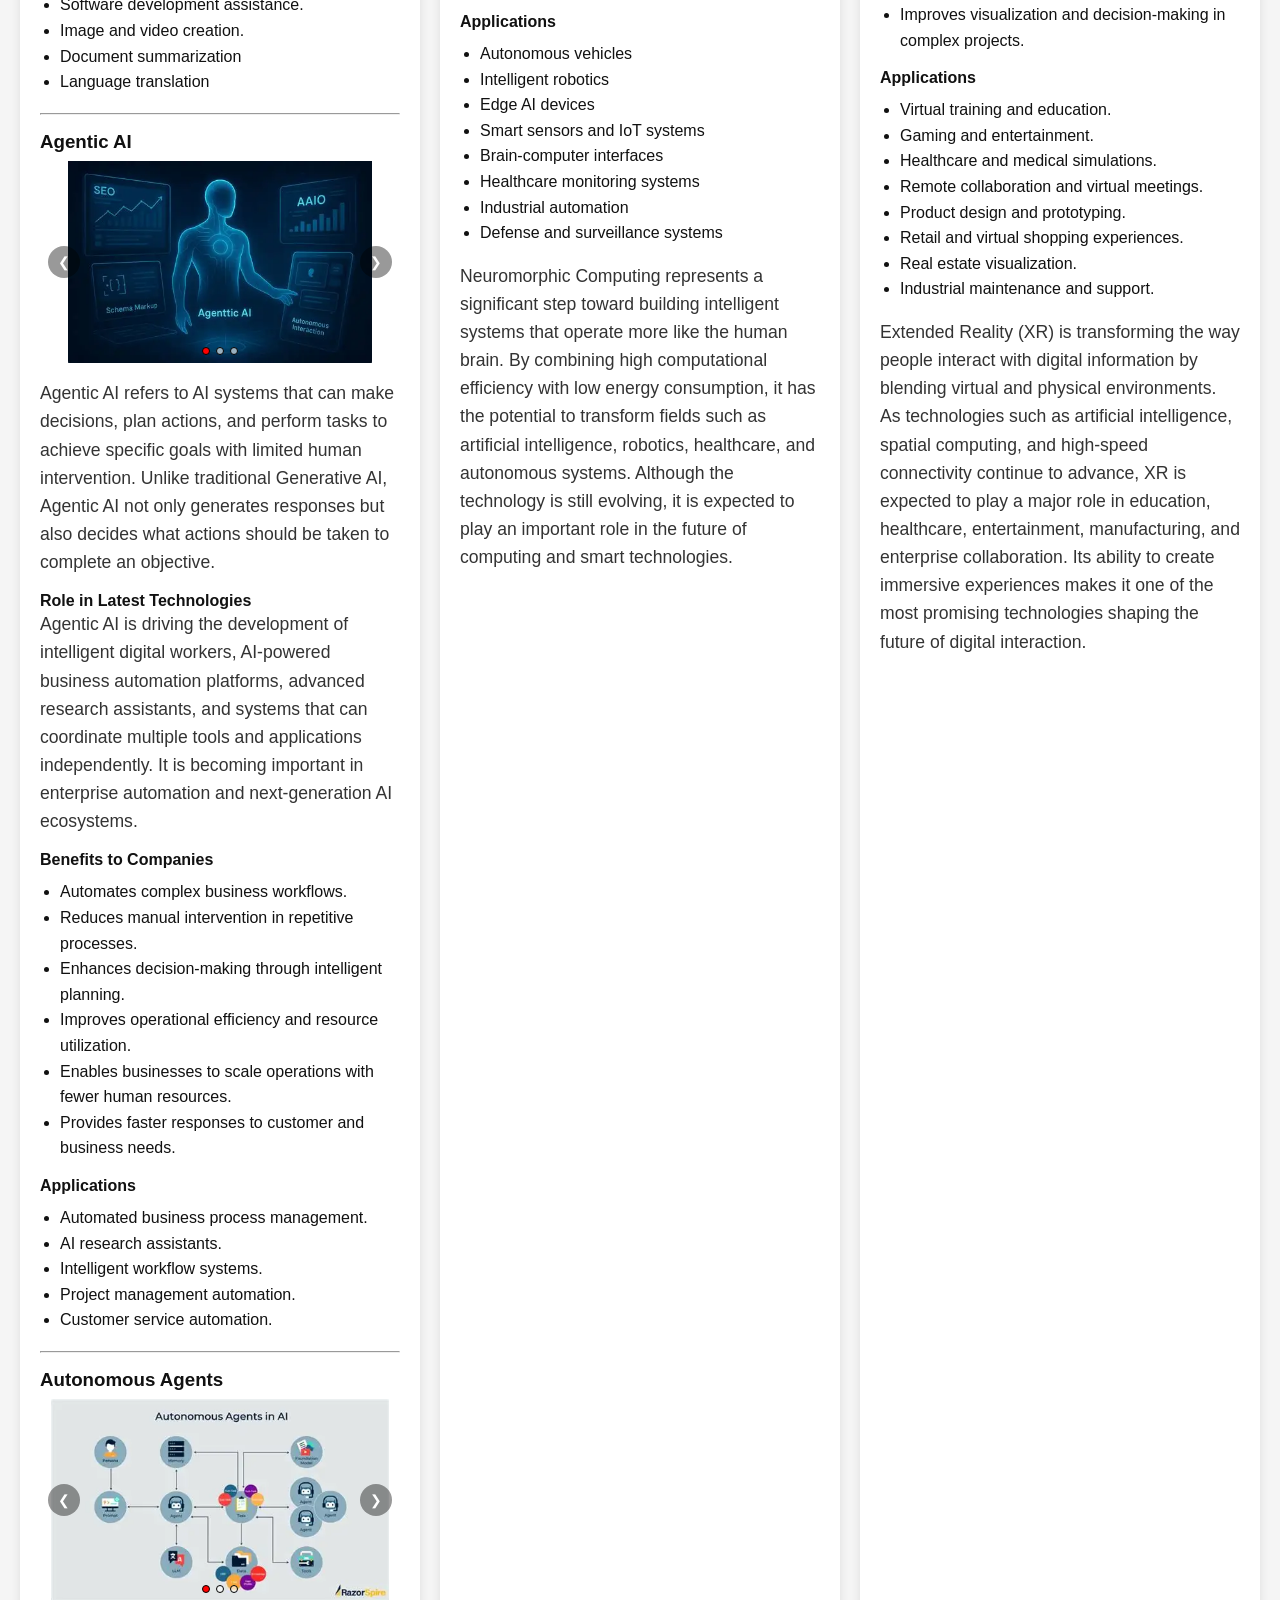
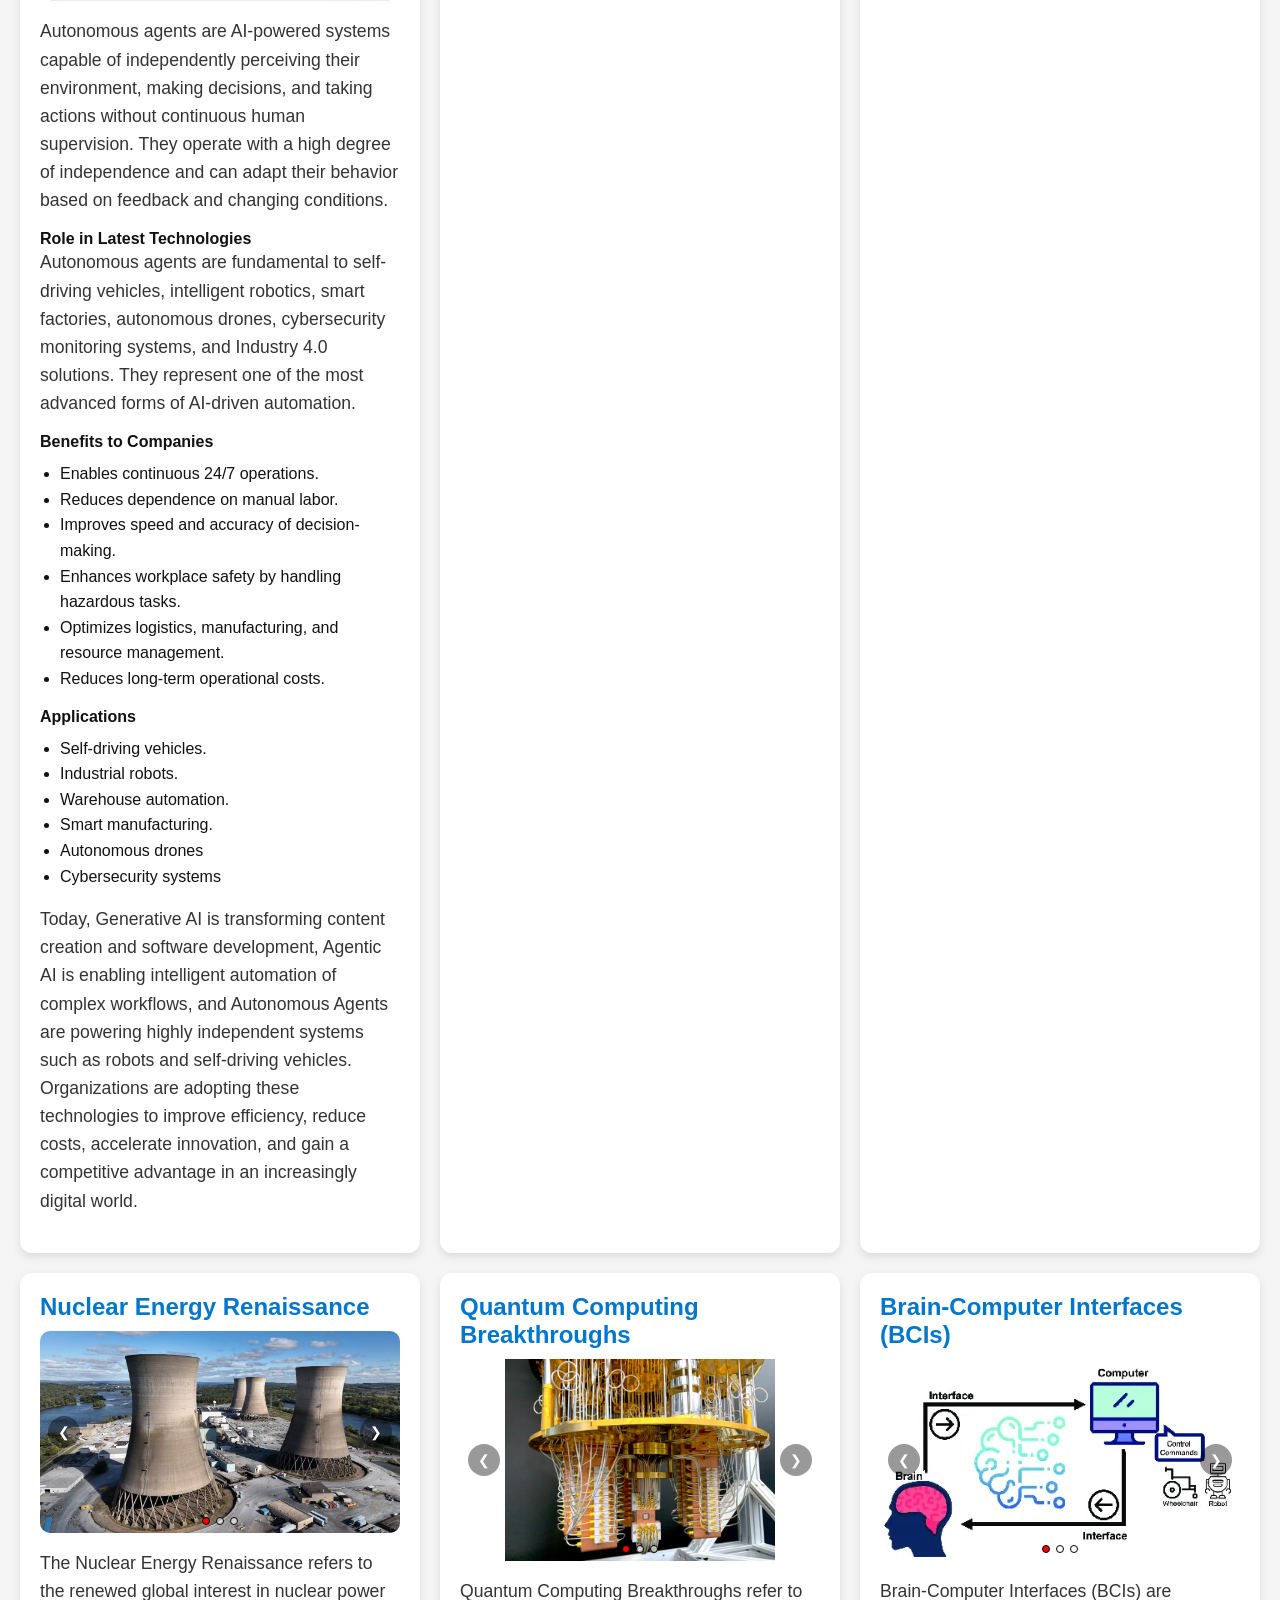
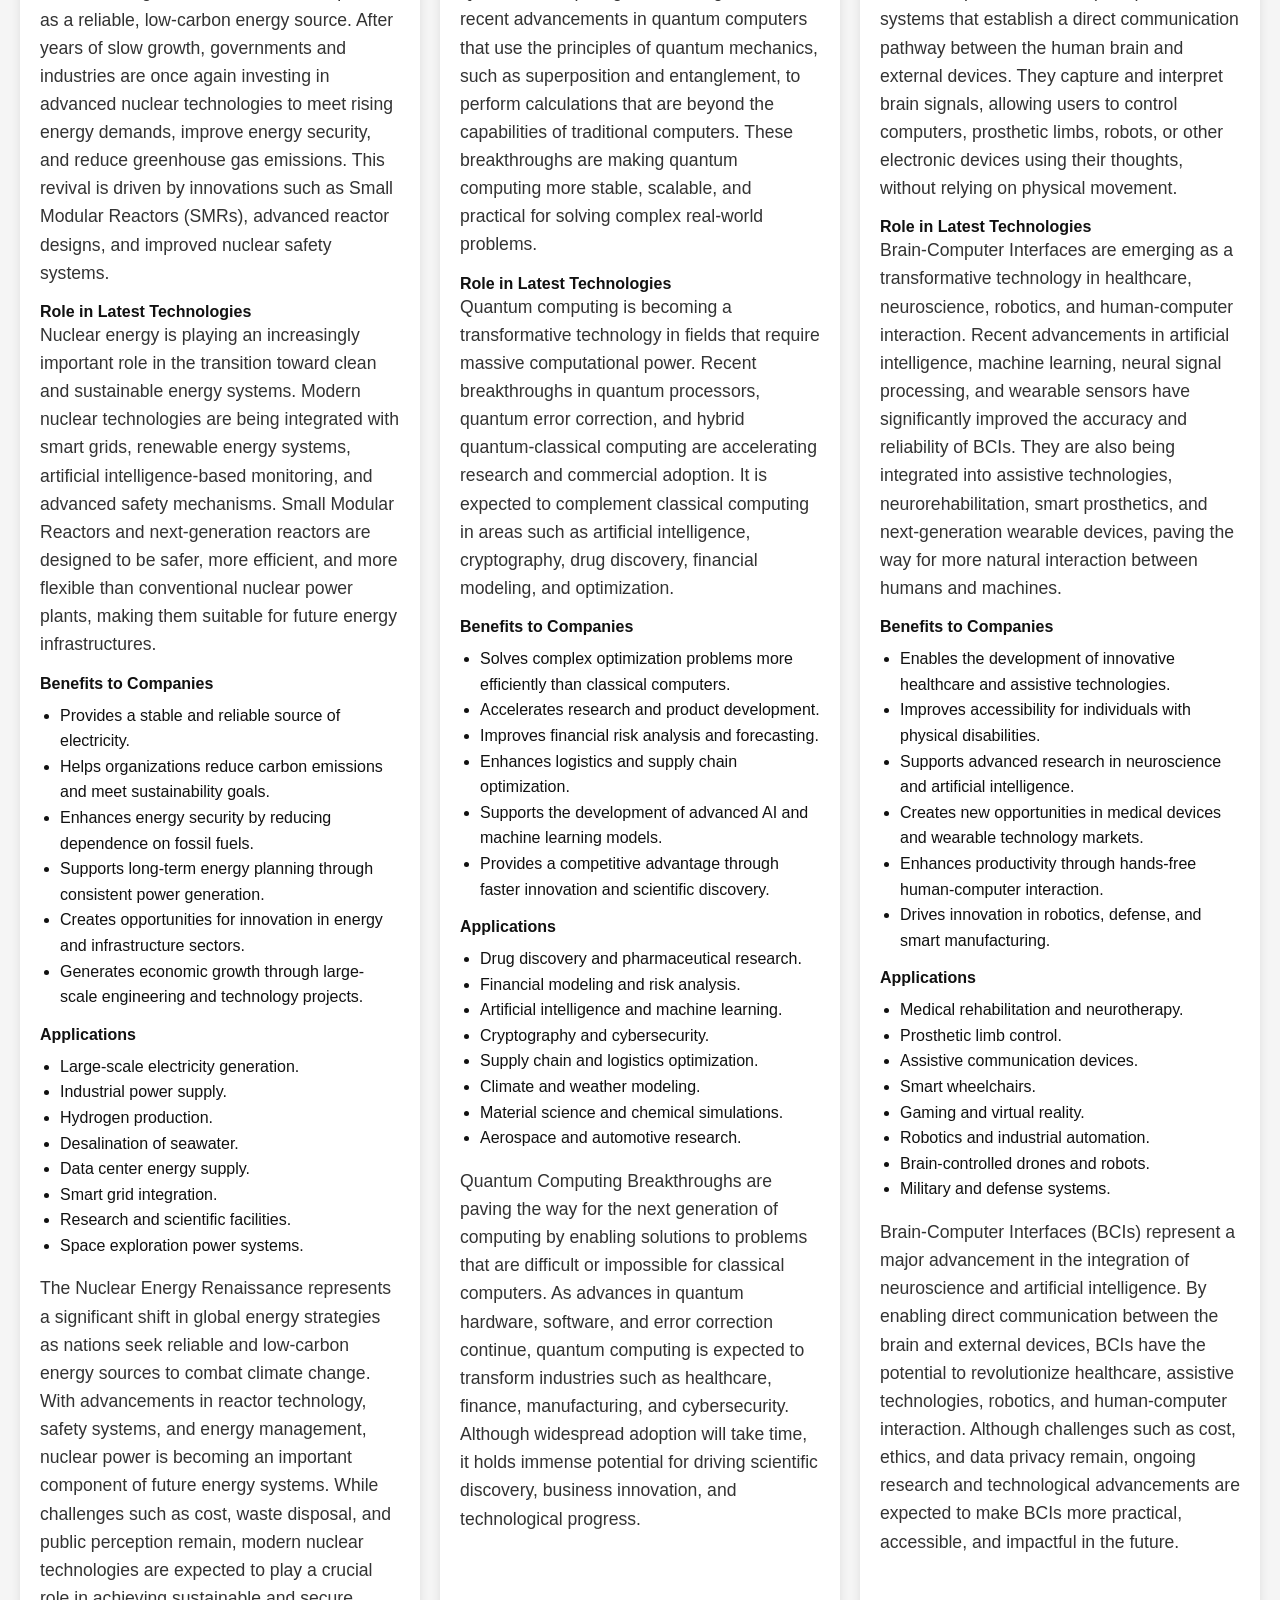
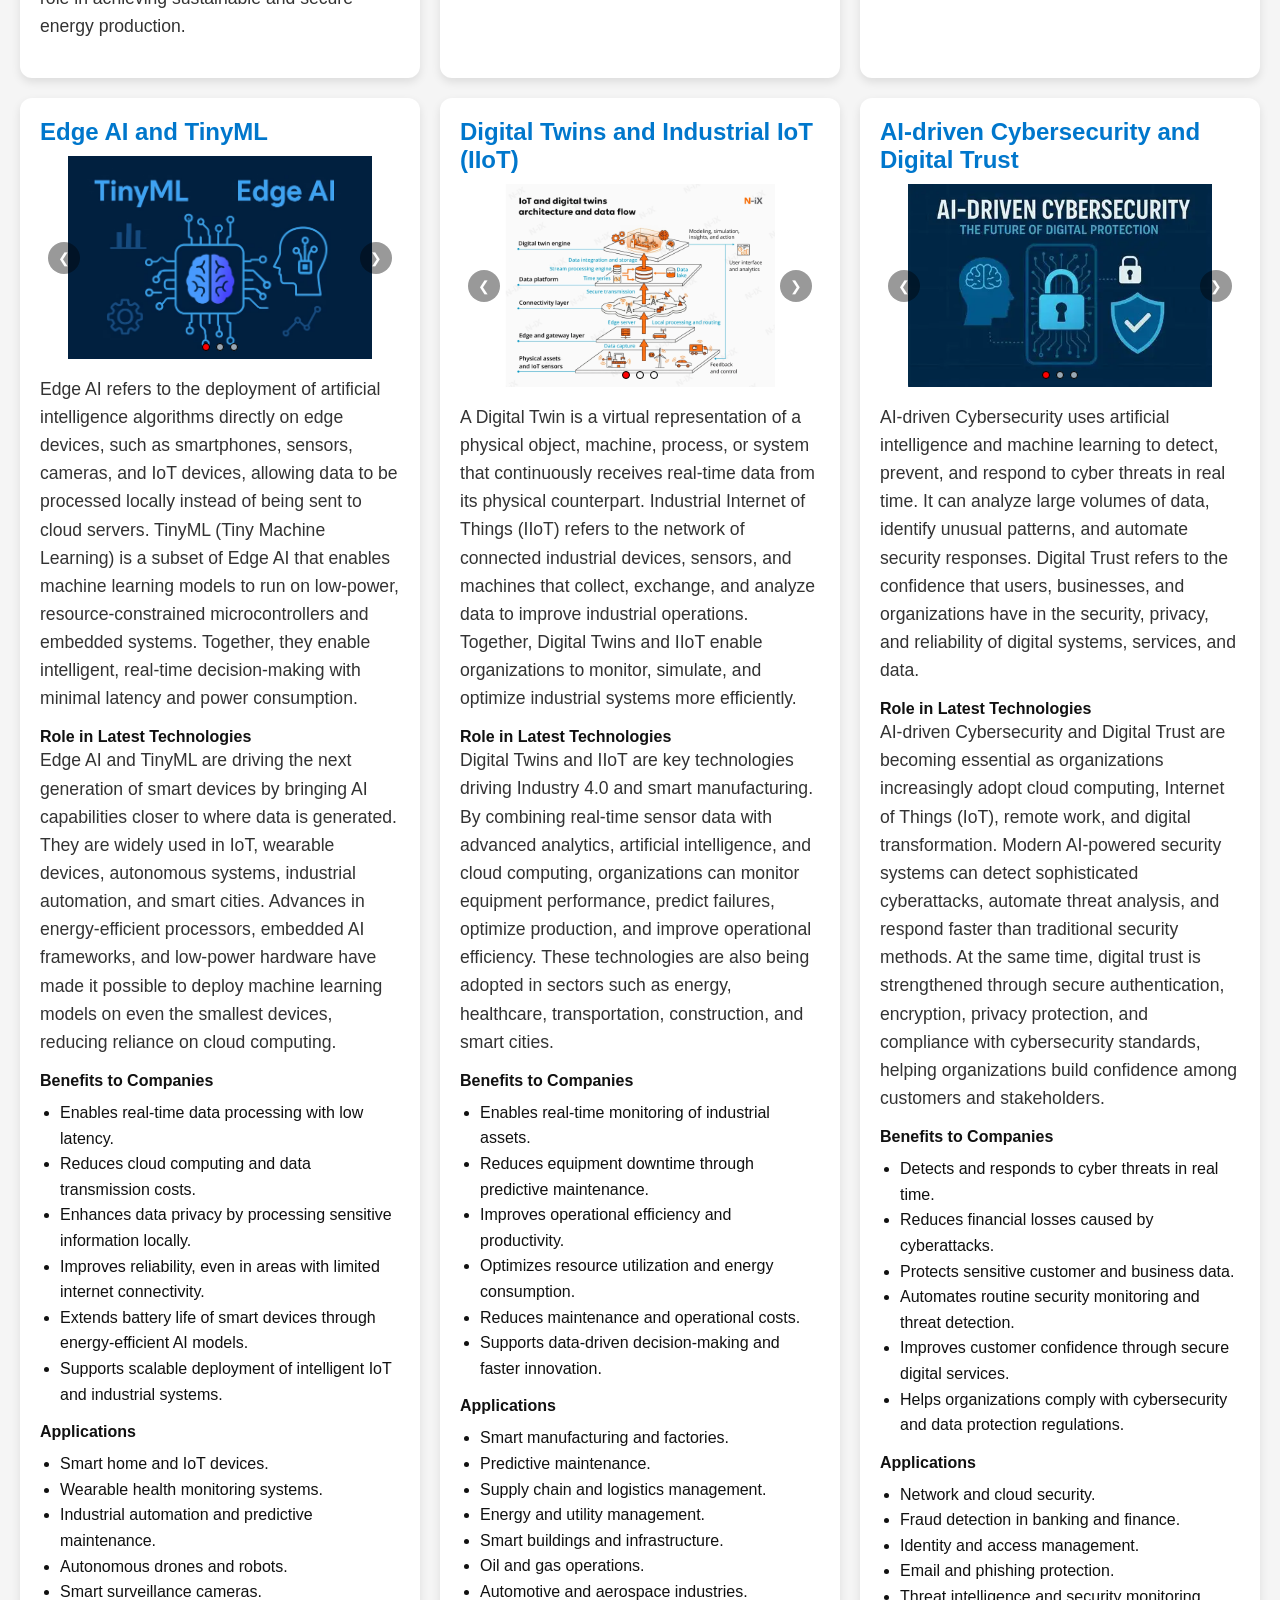
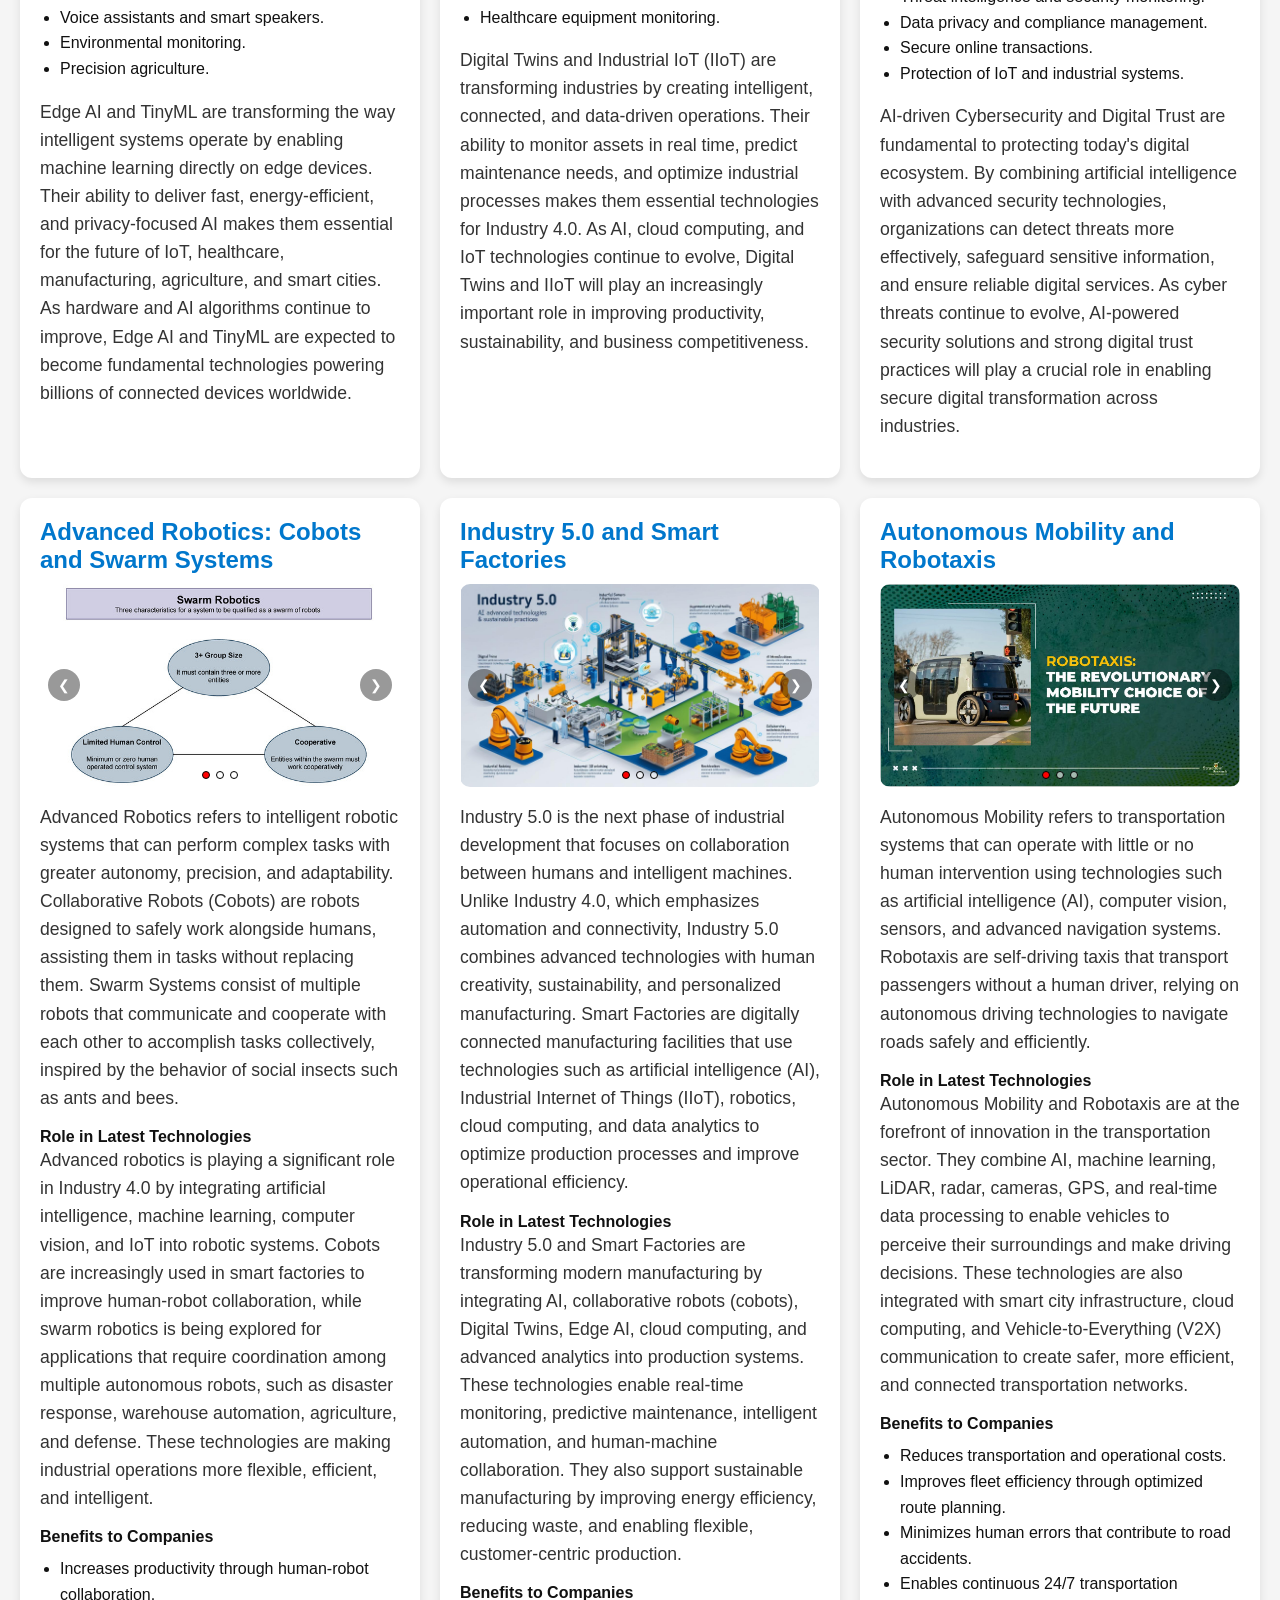
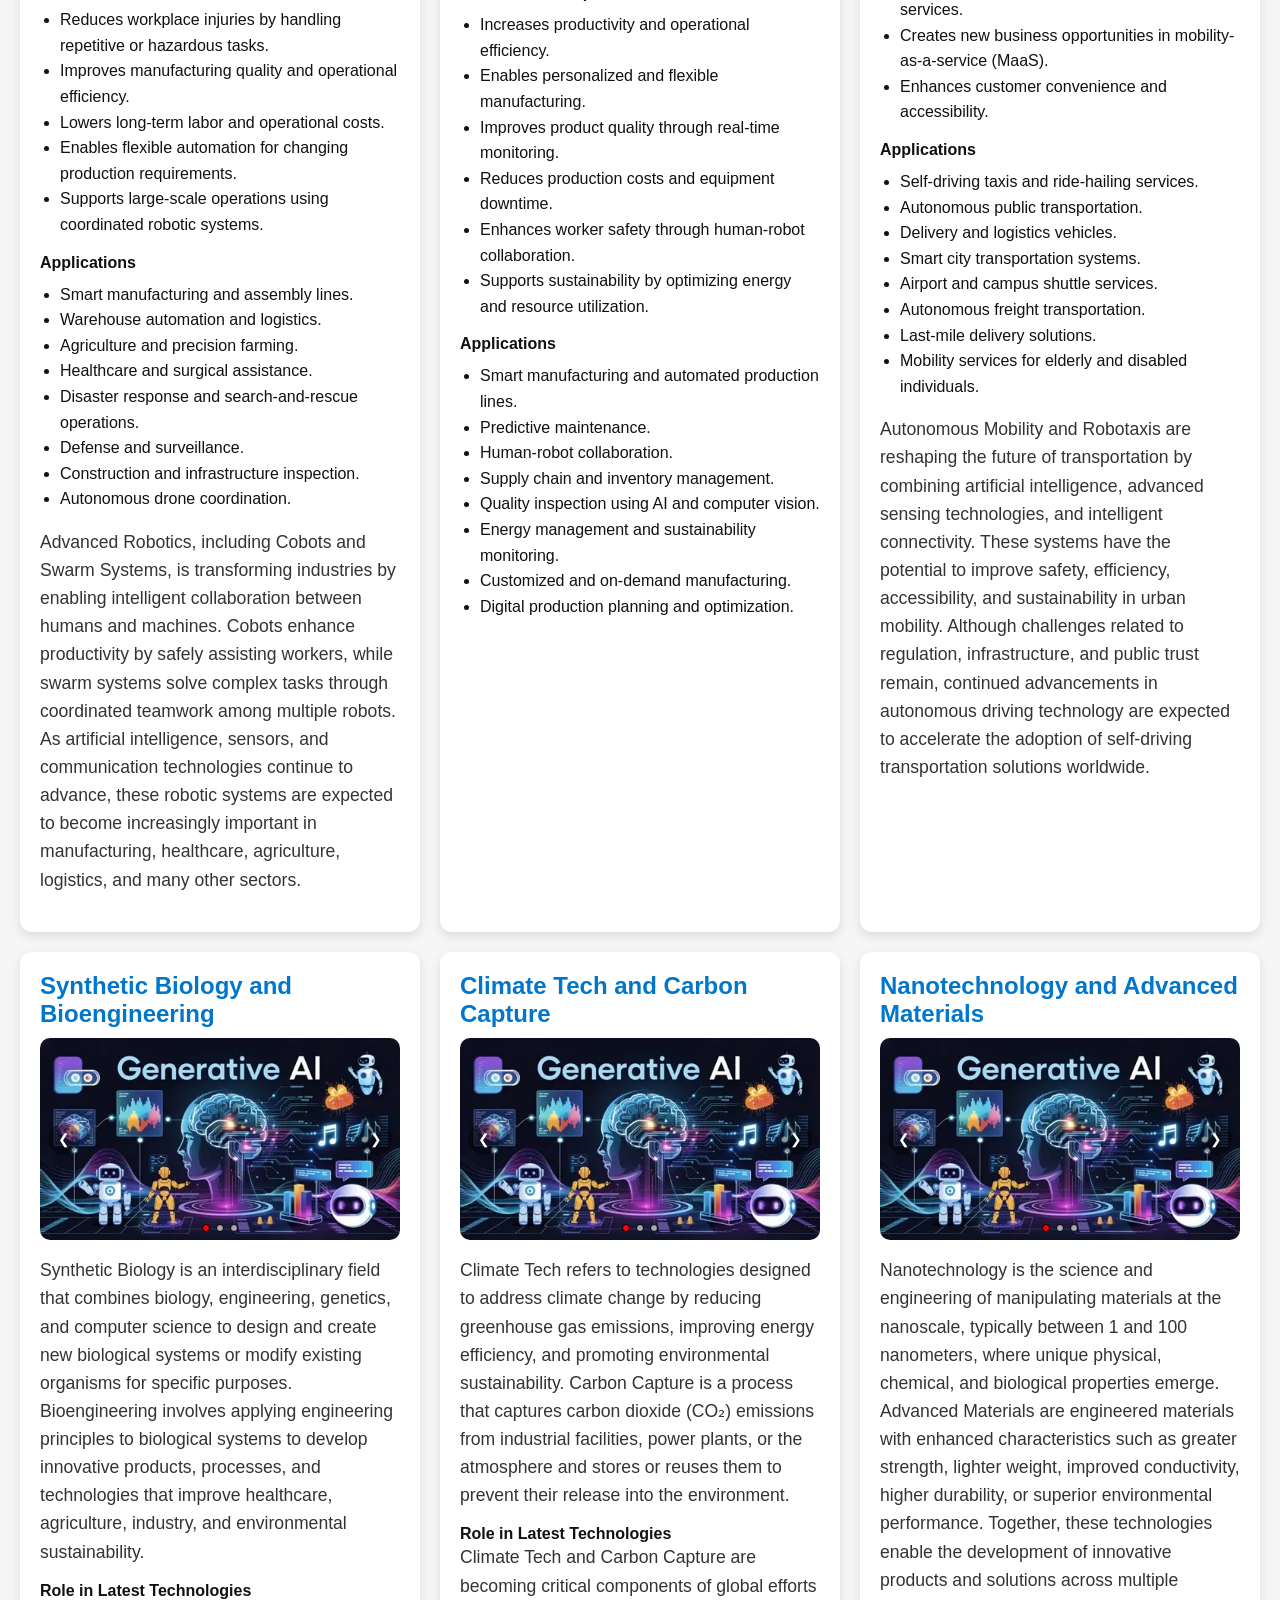
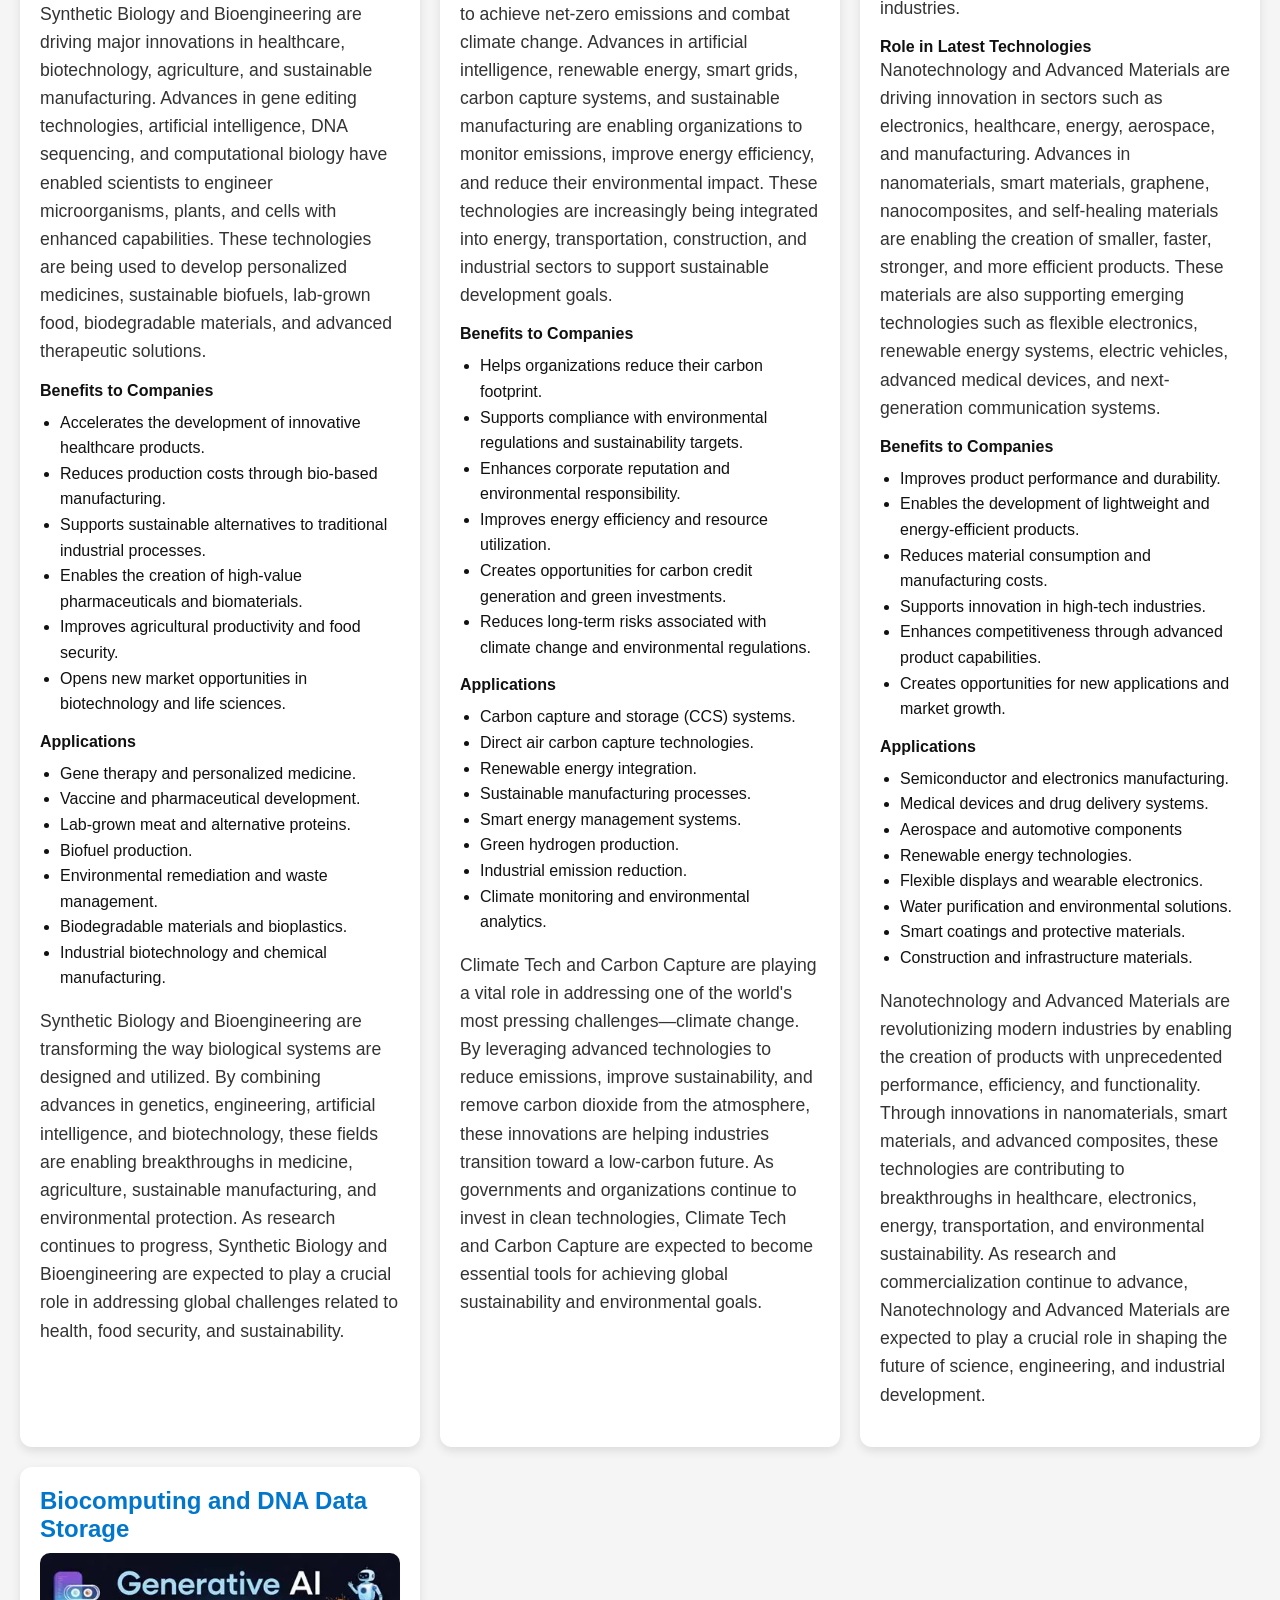
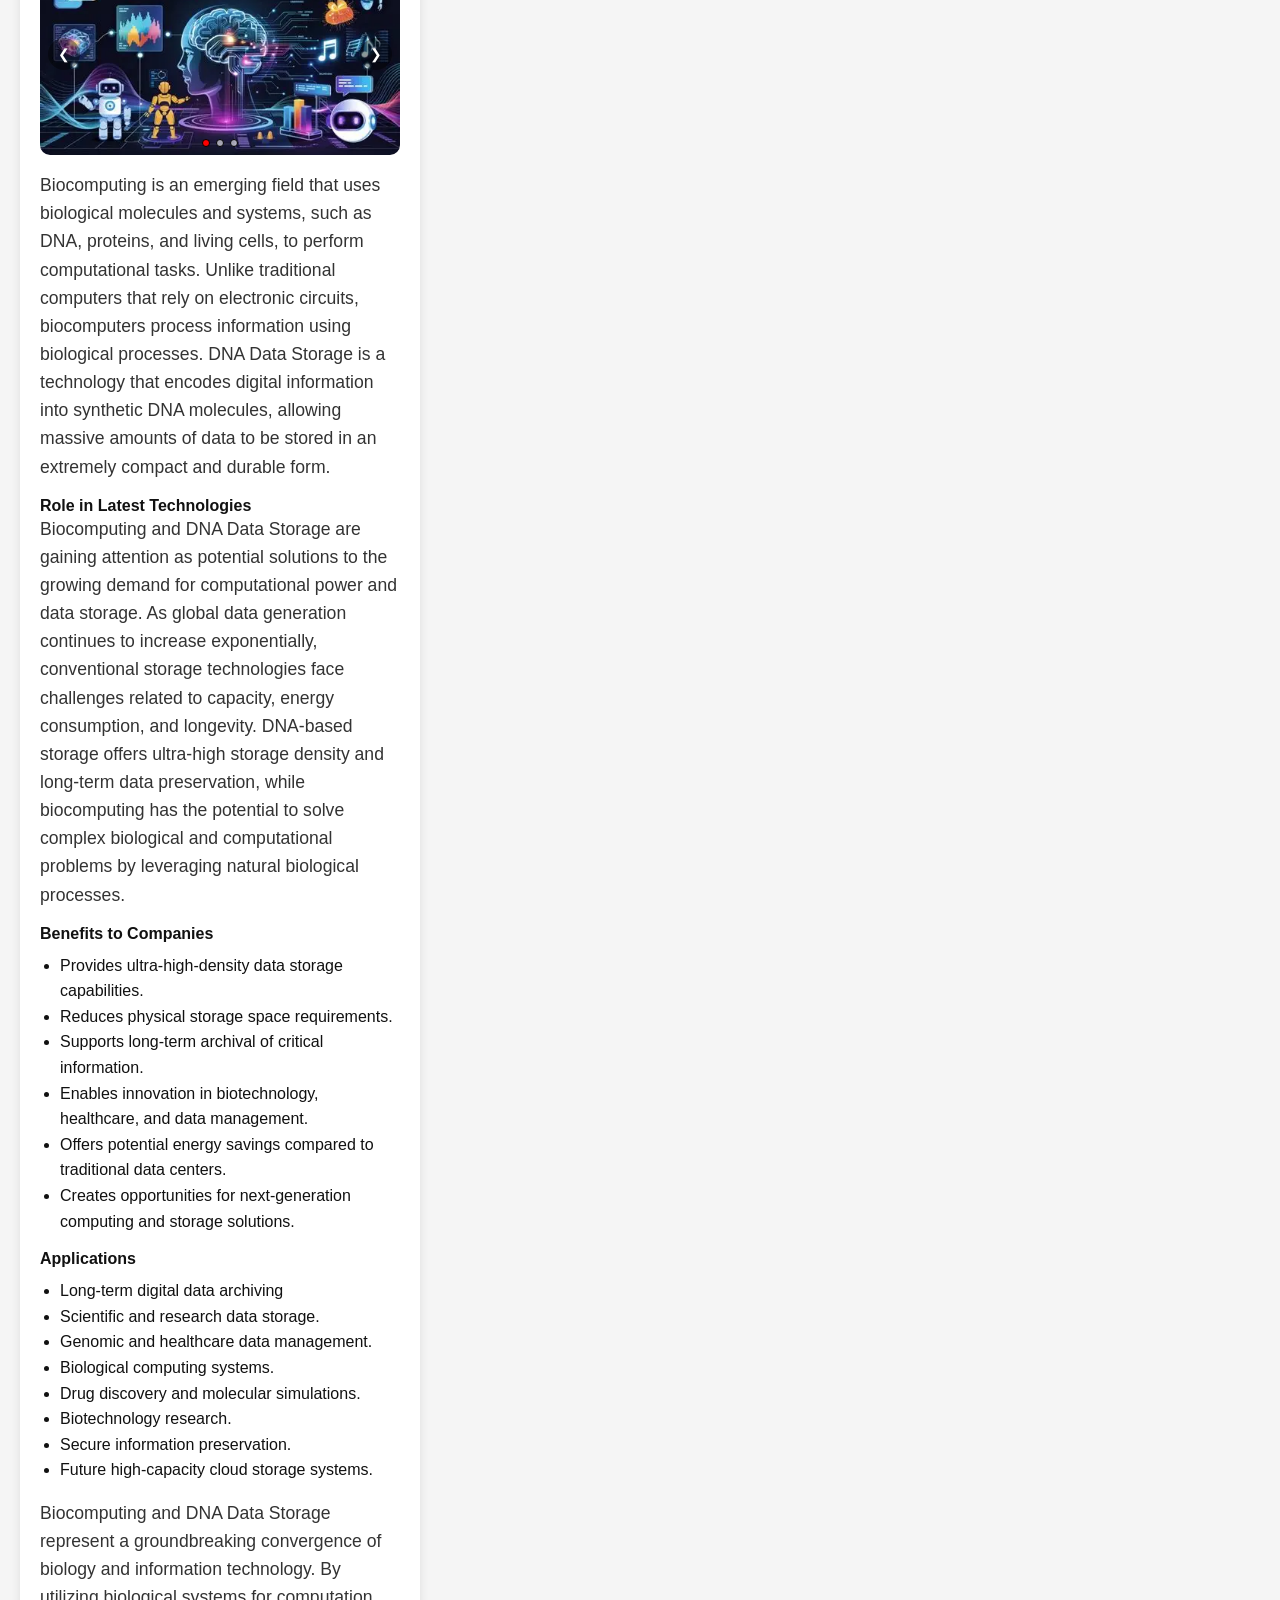
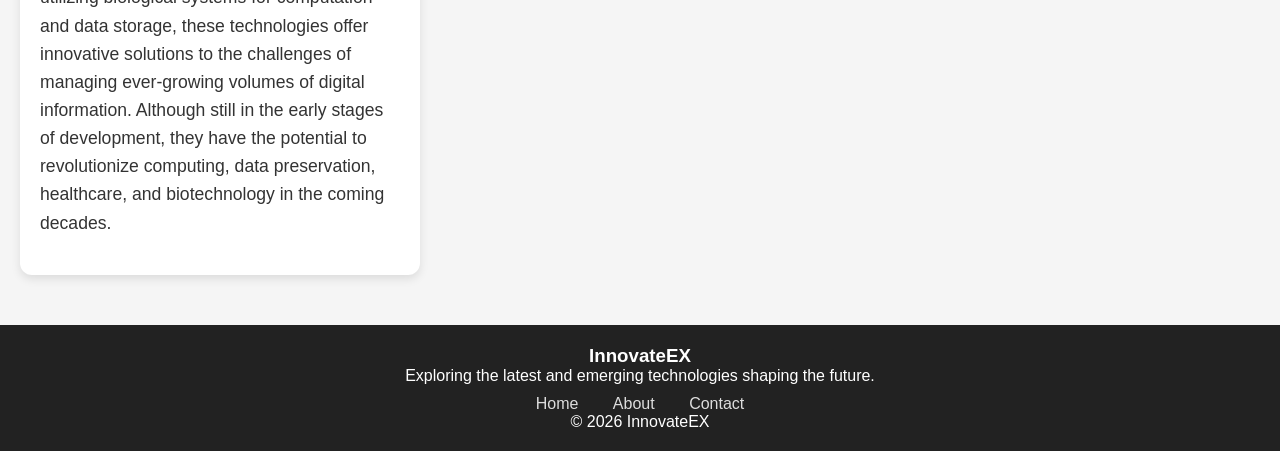
==== commit ef0f044c: "images" ====
--- a/index.html
+++ b/index.html
@@ -154,9 +154,9 @@
                 <h2>Neuromorphic Computing</h2>
                  <div class="carousel" data-carousel>
                      <div class="carousel-track">
-                      <img src="images/genai1.jpg" alt="AI chatbot interface">
-                      <img src="images/genai2.jpg" alt="AI content generation">
-                      <img src="images/genai3.jpg" alt="AI code generation">
+                      <img src="images/neu1.jpg" alt="AI chatbot interface">
+                      <img src="images/neu2.jpg" alt="AI content generation">
+                      <img src="images/neu3.jpg" alt="AI code generation">
                      </div>
                      <button class="carousel-btn prev" aria-label="Previous image">&#10094;</button>
                      <button class="carousel-btn next" aria-label="Next image">&#10095;</button>
@@ -193,9 +193,9 @@
                  <h2>Extended Reality (XR)</h2>
                   <div class="carousel" data-carousel>
                      <div class="carousel-track">
-                      <img src="images/genai1.jpg" alt="AI chatbot interface">
-                      <img src="images/genai2.jpg" alt="AI content generation">
-                      <img src="images/genai3.jpg" alt="AI code generation">
+                      <img src="images/xr1.jpg" alt="AI chatbot interface">
+                      <img src="images/xr2.jpg" alt="AI content generation">
+                      <img src="images/xr3.jpg" alt="AI code generation">
                      </div>
                      <button class="carousel-btn prev" aria-label="Previous image">&#10094;</button>
                      <button class="carousel-btn next" aria-label="Next image">&#10095;</button>
@@ -232,9 +232,9 @@
                  <h2>Nuclear Energy Renaissance</h2>
                   <div class="carousel" data-carousel>
                      <div class="carousel-track">
-                      <img src="images/genai1.jpg" alt="AI chatbot interface">
-                      <img src="images/genai2.jpg" alt="AI content generation">
-                      <img src="images/genai3.jpg" alt="AI code generation">
+                      <img src="images/nu1.jpg" alt="AI chatbot interface">
+                      <img src="images/nu2.jpg" alt="AI content generation">
+                      <img src="images/nu3.jpg" alt="AI code generation">
                      </div>
                      <button class="carousel-btn prev" aria-label="Previous image">&#10094;</button>
                      <button class="carousel-btn next" aria-label="Next image">&#10095;</button>
@@ -271,9 +271,9 @@
                 <h2> Quantum Computing Breakthroughs</h2>
                  <div class="carousel" data-carousel>
                      <div class="carousel-track">
-                      <img src="images/genai1.jpg" alt="AI chatbot interface">
-                      <img src="images/genai2.jpg" alt="AI content generation">
-                      <img src="images/genai3.jpg" alt="AI code generation">
+                      <img src="images/qc1.jpg" alt="AI chatbot interface">
+                      <img src="images/qc2.jpg" alt="AI content generation">
+                      <img src="images/qc3.jpg" alt="AI code generation">
                      </div>
                      <button class="carousel-btn prev" aria-label="Previous image">&#10094;</button>
                      <button class="carousel-btn next" aria-label="Next image">&#10095;</button>
@@ -310,9 +310,9 @@
                  <h2>Brain-Computer Interfaces (BCIs)</h2>
                   <div class="carousel" data-carousel>
                      <div class="carousel-track">
-                      <img src="images/genai1.jpg" alt="AI chatbot interface">
-                      <img src="images/genai2.jpg" alt="AI content generation">
-                      <img src="images/genai3.jpg" alt="AI code generation">
+                      <img src="images/bci1.jpg" alt="AI chatbot interface">
+                      <img src="images/bci2.jpg" alt="AI content generation">
+                      <img src="images/bci3.jpg" alt="AI code generation">
                      </div>
                      <button class="carousel-btn prev" aria-label="Previous image">&#10094;</button>
                      <button class="carousel-btn next" aria-label="Next image">&#10095;</button>
@@ -349,9 +349,9 @@
                 <h2>Edge AI and TinyML</h2>
                  <div class="carousel" data-carousel>
                      <div class="carousel-track">
-                      <img src="images/genai1.jpg" alt="AI chatbot interface">
-                      <img src="images/genai2.jpg" alt="AI content generation">
-                      <img src="images/genai3.jpg" alt="AI code generation">
+                      <img src="images/et1.jpg" alt="AI chatbot interface">
+                      <img src="images/et2.jpg" alt="AI content generation">
+                      <img src="images/et3.jpg" alt="AI code generation">
                      </div>
                      <button class="carousel-btn prev" aria-label="Previous image">&#10094;</button>
                      <button class="carousel-btn next" aria-label="Next image">&#10095;</button>
@@ -388,9 +388,9 @@
                 <h2>Digital Twins and Industrial IoT (IIoT)</h2>
                  <div class="carousel" data-carousel>
                      <div class="carousel-track">
-                      <img src="images/genai1.jpg" alt="AI chatbot interface">
-                      <img src="images/genai2.jpg" alt="AI content generation">
-                      <img src="images/genai3.jpg" alt="AI code generation">
+                      <img src="images/iiot2.jpg" alt="AI chatbot interface">
+                      <img src="images/iiot1.jpg" alt="AI content generation">
+                      <img src="images/iiot3.jpg" alt="AI code generation">
                      </div>
                      <button class="carousel-btn prev" aria-label="Previous image">&#10094;</button>
                      <button class="carousel-btn next" aria-label="Next image">&#10095;</button>
@@ -427,9 +427,9 @@
                 <h2>AI-driven Cybersecurity and Digital Trust</h2>
                  <div class="carousel" data-carousel>
                      <div class="carousel-track">
-                      <img src="images/genai1.jpg" alt="AI chatbot interface">
-                      <img src="images/genai2.jpg" alt="AI content generation">
-                      <img src="images/genai3.jpg" alt="AI code generation">
+                      <img src="images/aicy1.jpg" alt="AI chatbot interface">
+                      <img src="images/aicy2.jpg" alt="AI content generation">
+                      <img src="images/aicy3.jpg" alt="AI code generation">
                      </div>
                      <button class="carousel-btn prev" aria-label="Previous image">&#10094;</button>
                      <button class="carousel-btn next" aria-label="Next image">&#10095;</button>
@@ -466,9 +466,9 @@
                 <h2>Advanced Robotics: Cobots and Swarm Systems</h2>
                  <div class="carousel" data-carousel>
                      <div class="carousel-track">
-                      <img src="images/genai1.jpg" alt="AI chatbot interface">
-                      <img src="images/genai2.jpg" alt="AI content generation">
-                      <img src="images/genai3.jpg" alt="AI code generation">
+                      <img src="images/robo1.jpg" alt="AI chatbot interface">
+                      <img src="images/robo2.jpg" alt="AI content generation">
+                      <img src="images/robo3.jpg" alt="AI code generation">
                      </div>
                      <button class="carousel-btn prev" aria-label="Previous image">&#10094;</button>
                      <button class="carousel-btn next" aria-label="Next image">&#10095;</button>
@@ -505,9 +505,9 @@
                  <h2>Industry 5.0 and Smart Factories</h2>
                   <div class="carousel" data-carousel>
                      <div class="carousel-track">
-                      <img src="images/genai1.jpg" alt="AI chatbot interface">
-                      <img src="images/genai2.jpg" alt="AI content generation">
-                      <img src="images/genai3.jpg" alt="AI code generation">
+                      <img src="images/sf1.jpg" alt="AI chatbot interface">
+                      <img src="images/sf2.jpg" alt="AI content generation">
+                      <img src="images/sf3.jpg" alt="AI code generation">
                      </div>
                      <button class="carousel-btn prev" aria-label="Previous image">&#10094;</button>
                      <button class="carousel-btn next" aria-label="Next image">&#10095;</button>
@@ -544,9 +544,9 @@
                  <h2>Autonomous Mobility and Robotaxis</h2>
                   <div class="carousel" data-carousel>
                      <div class="carousel-track">
-                      <img src="images/genai1.jpg" alt="AI chatbot interface">
-                      <img src="images/genai2.jpg" alt="AI content generation">
-                      <img src="images/genai3.jpg" alt="AI code generation">
+                      <img src="images/ar1.jpg" alt="AI chatbot interface">
+                      <img src="images/ar2.jpg" alt="AI content generation">
+                      <img src="images/ar3.jpg" alt="AI code generation">
                      </div>
                      <button class="carousel-btn prev" aria-label="Previous image">&#10094;</button>
                      <button class="carousel-btn next" aria-label="Next image">&#10095;</button>
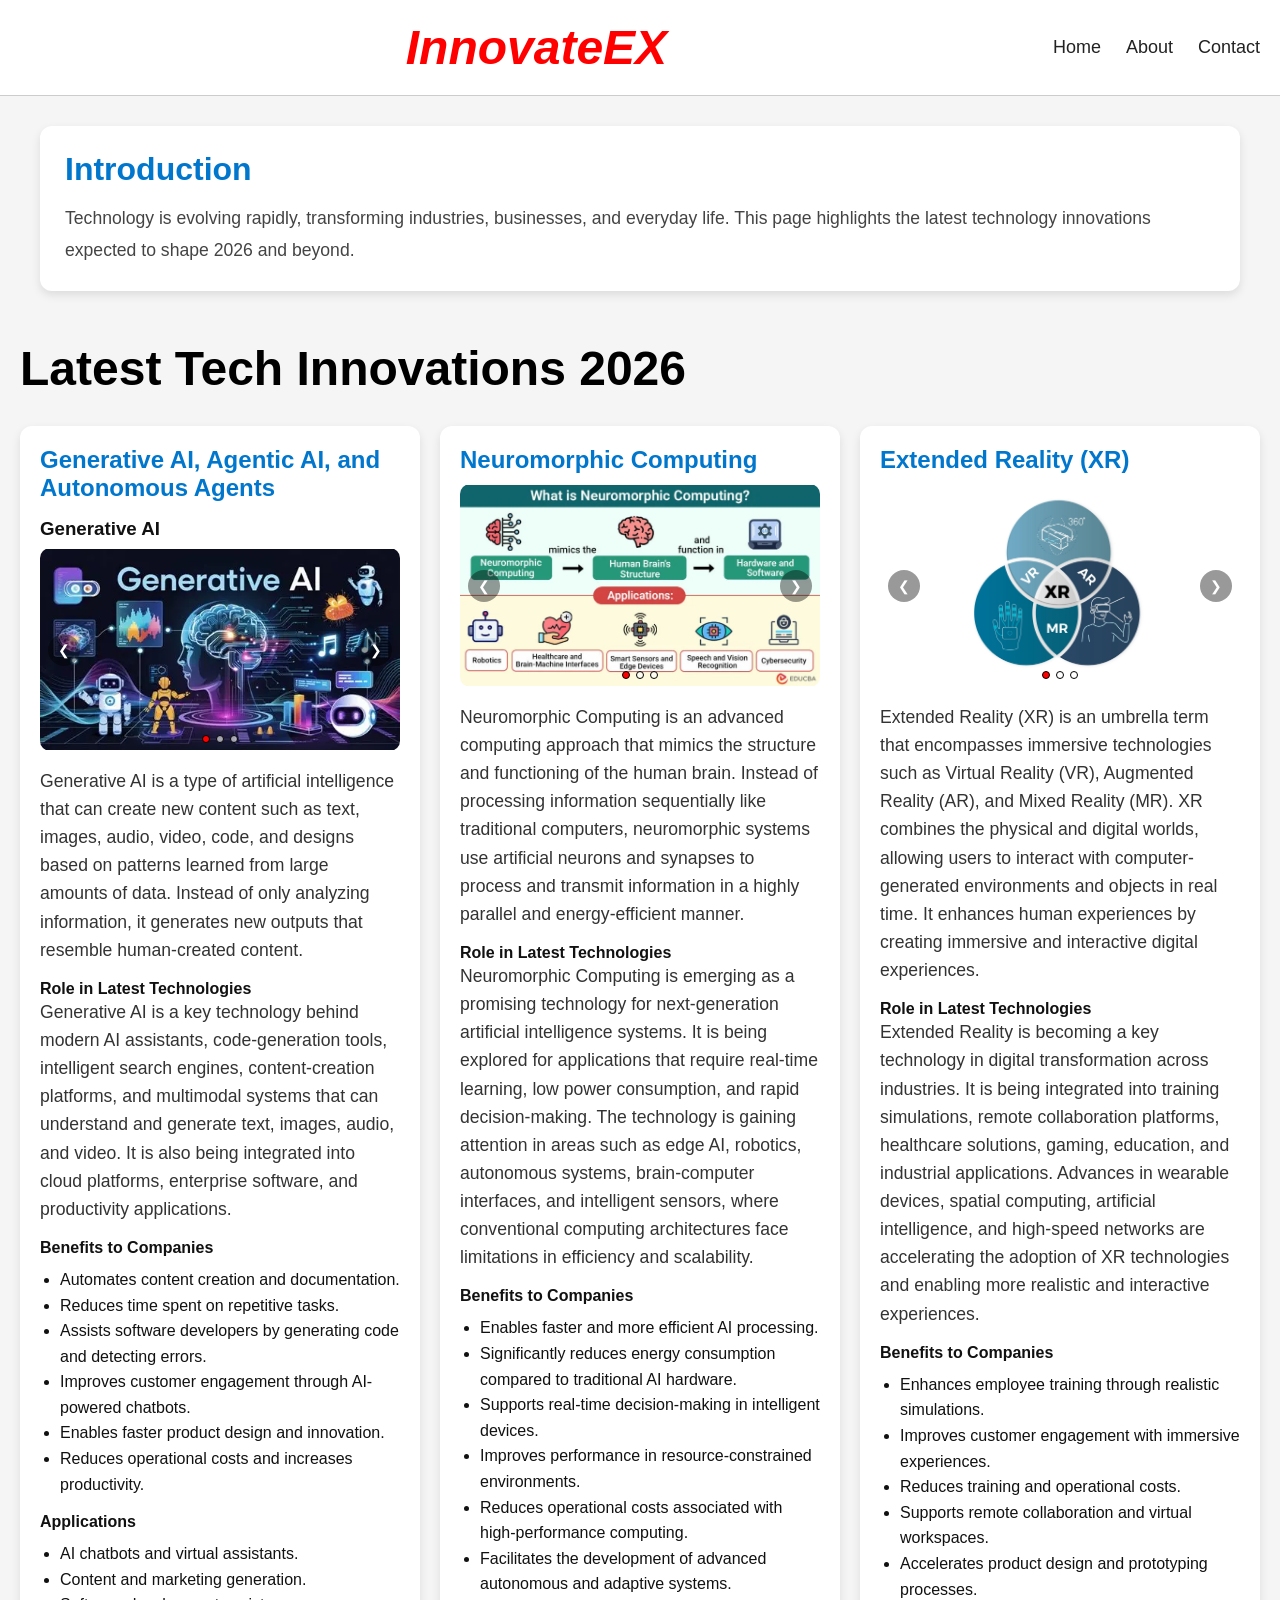
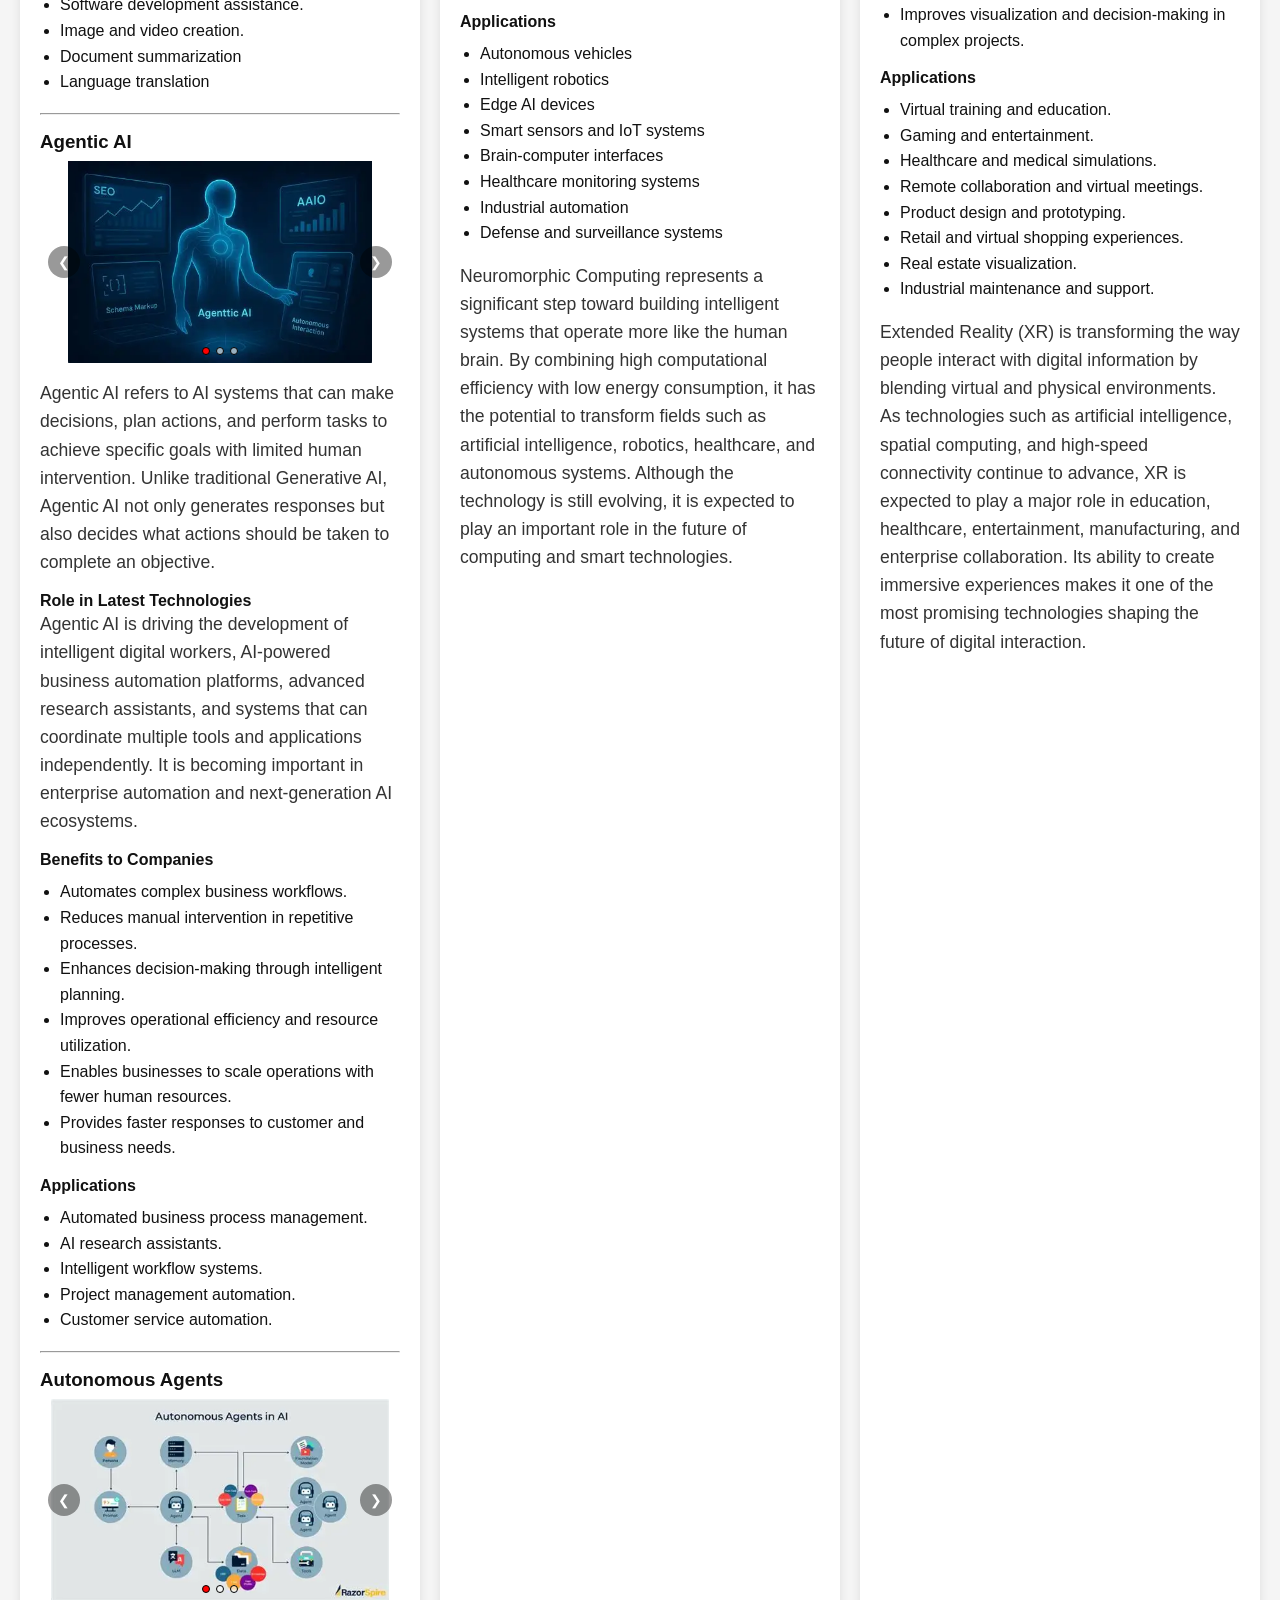
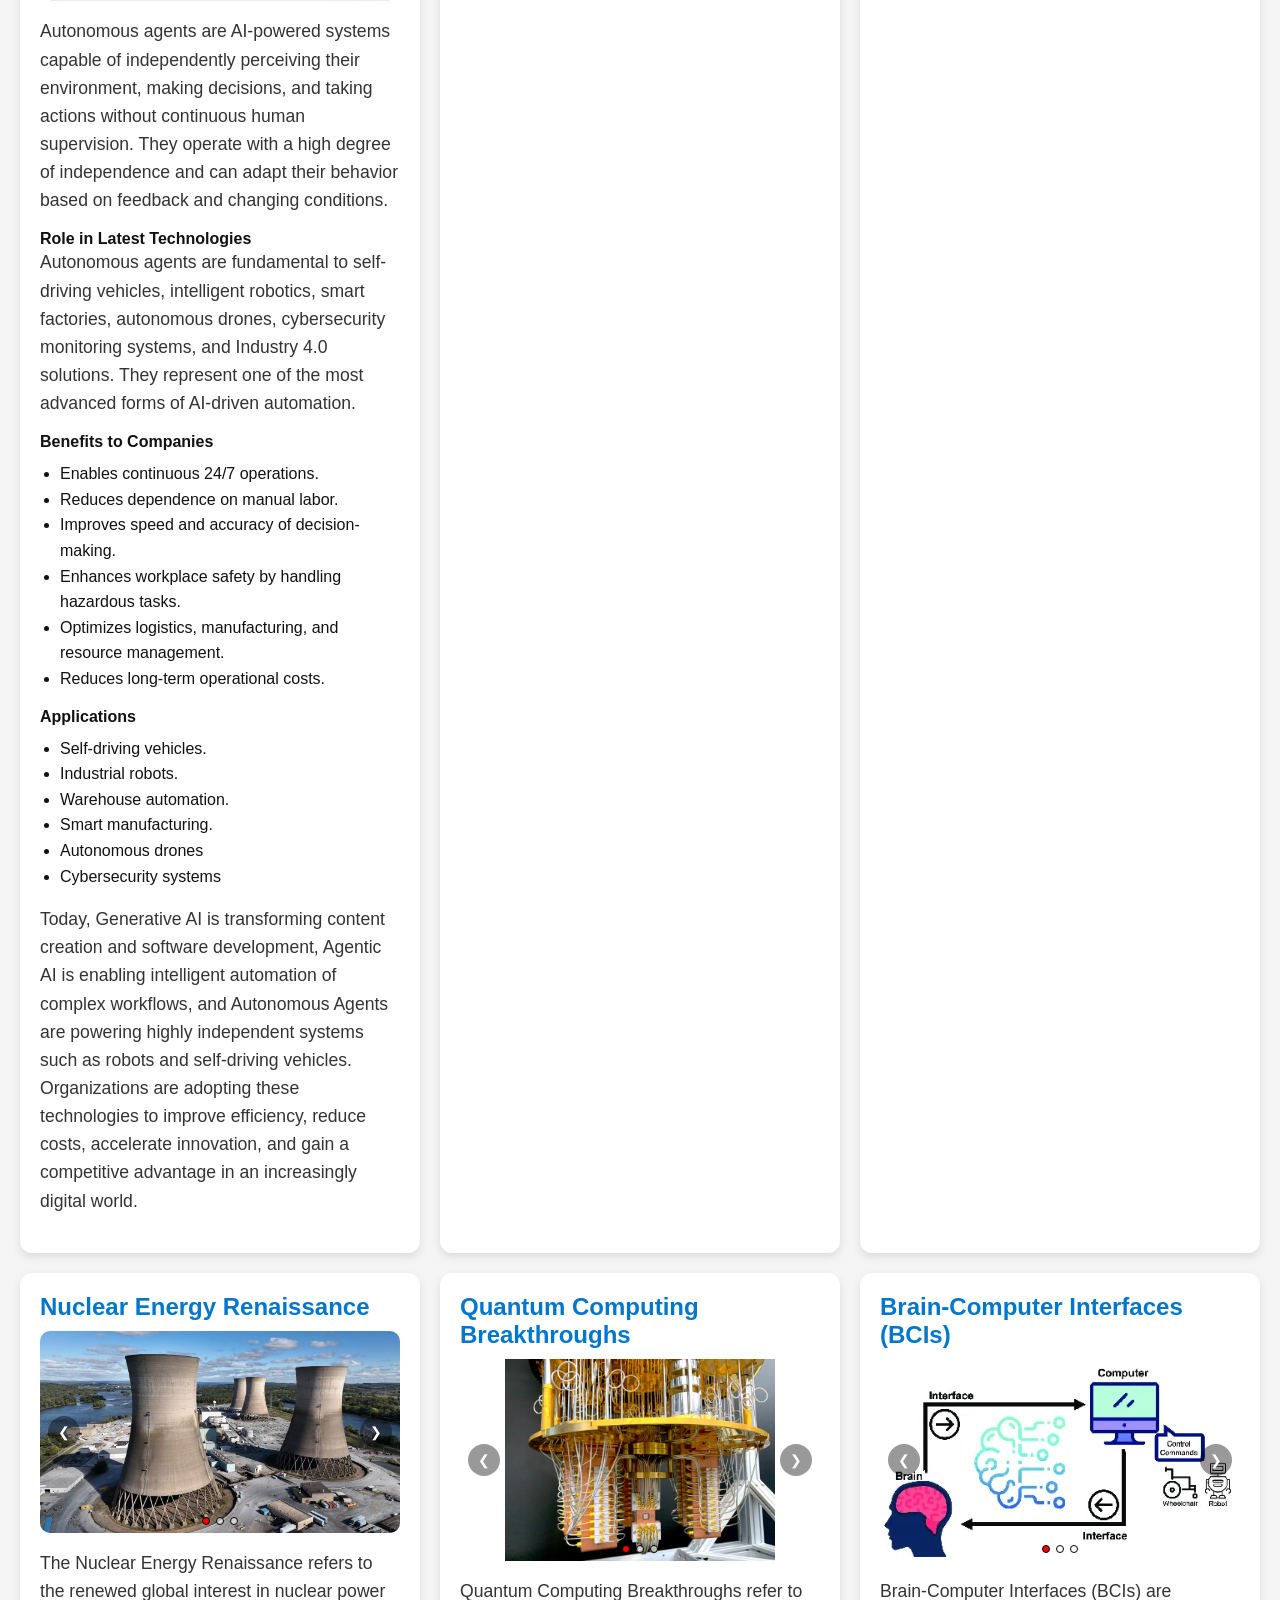
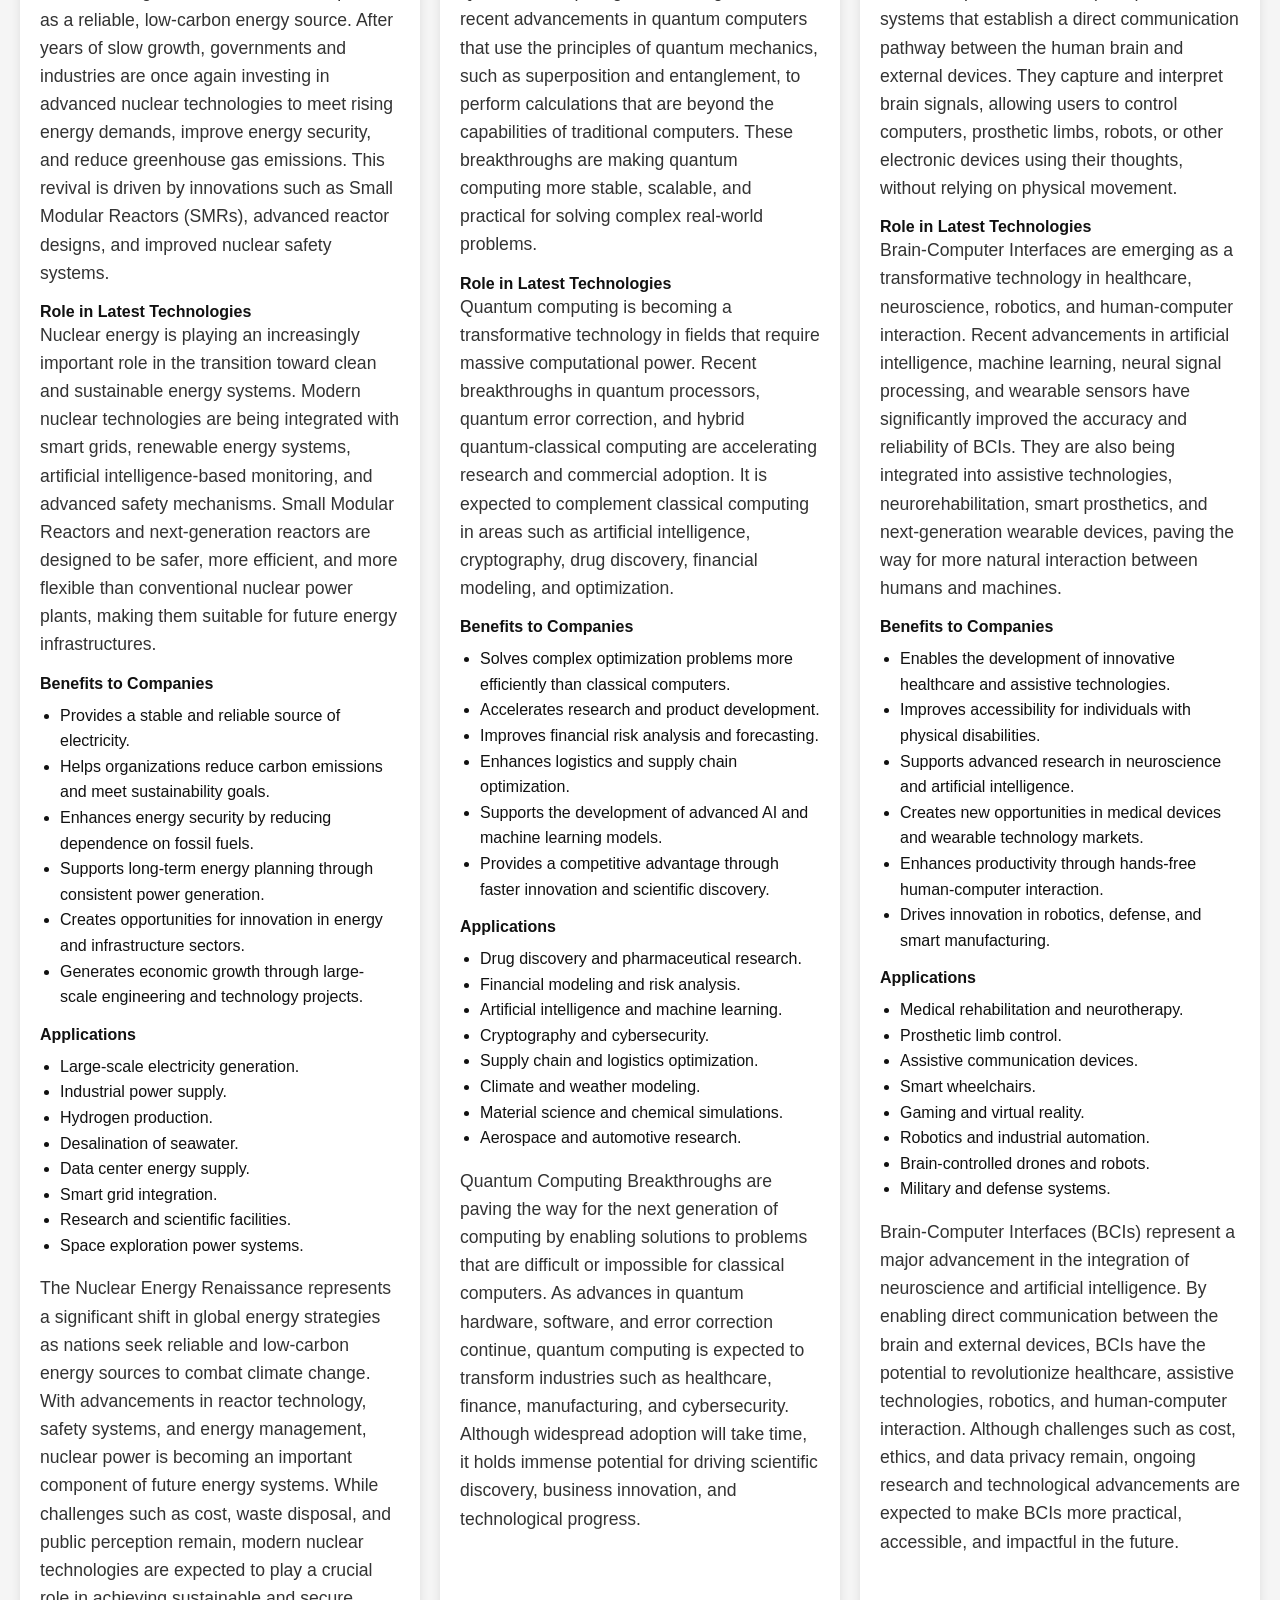
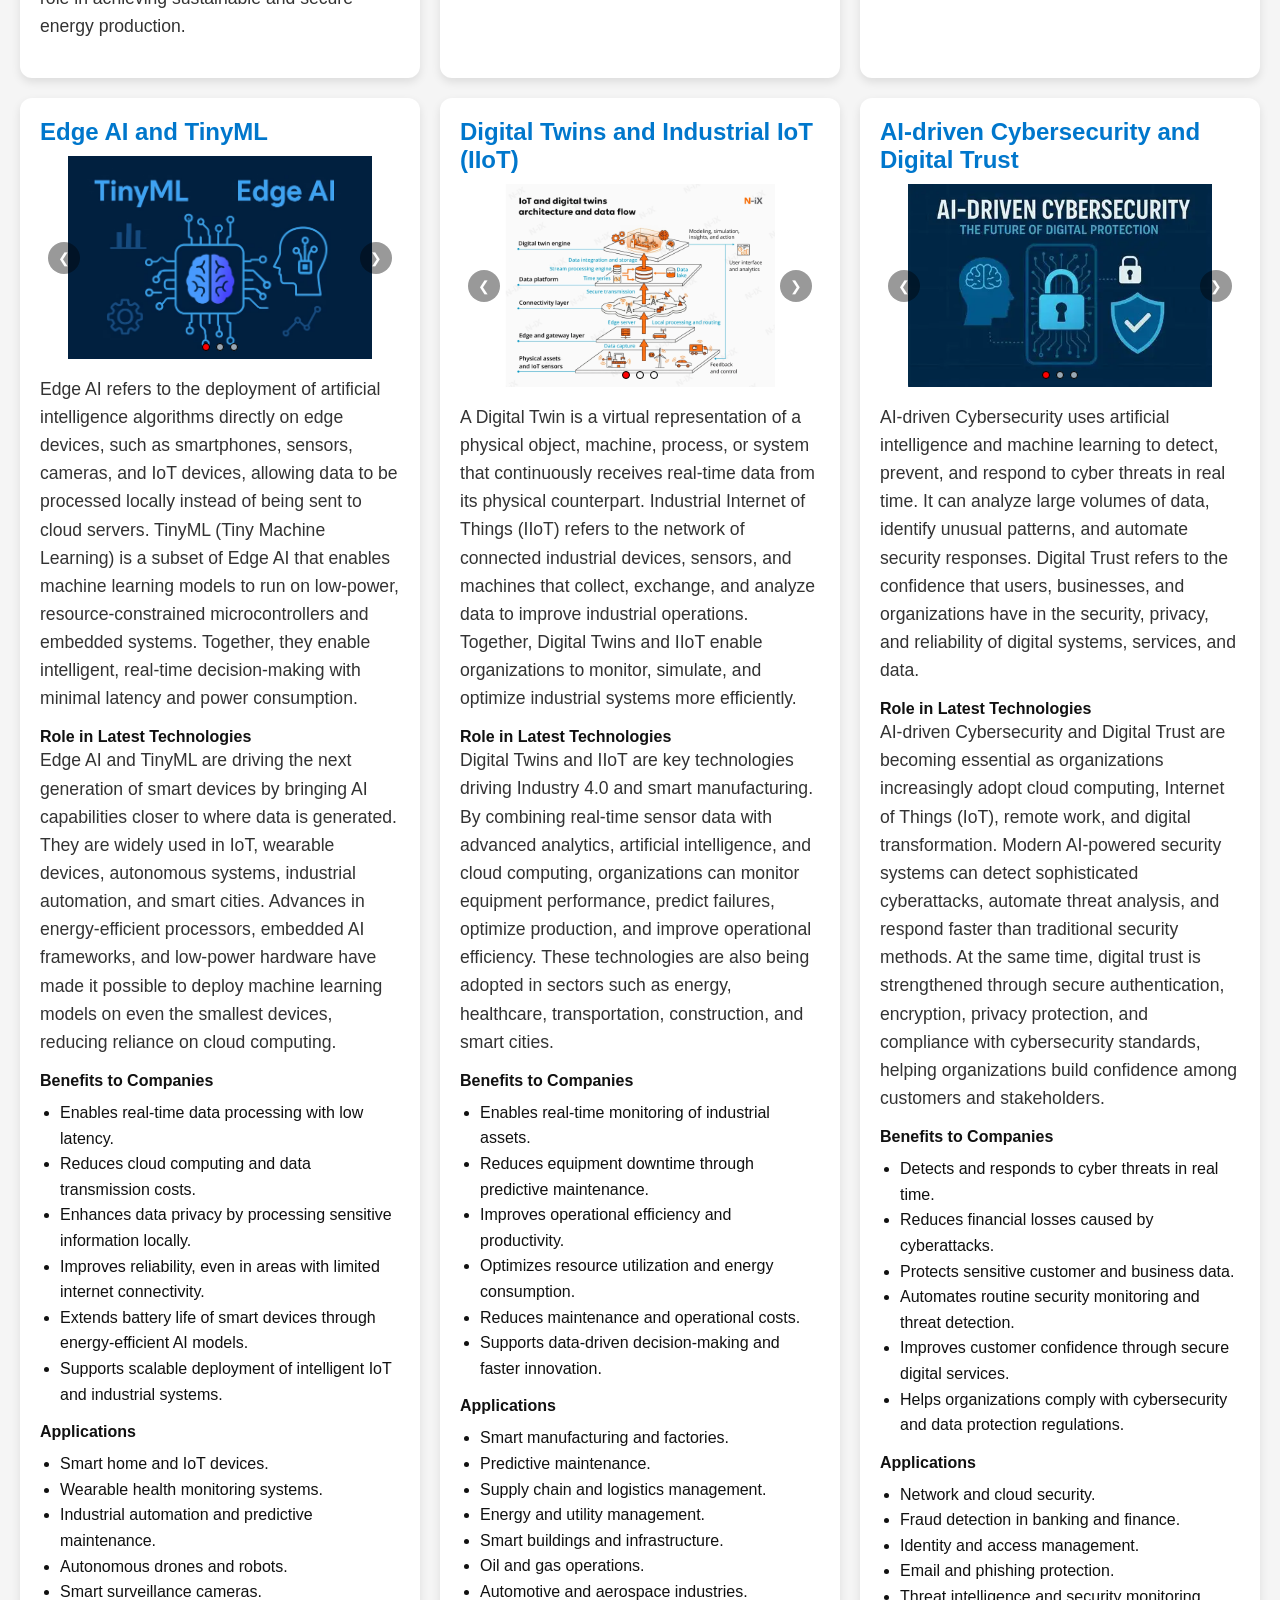
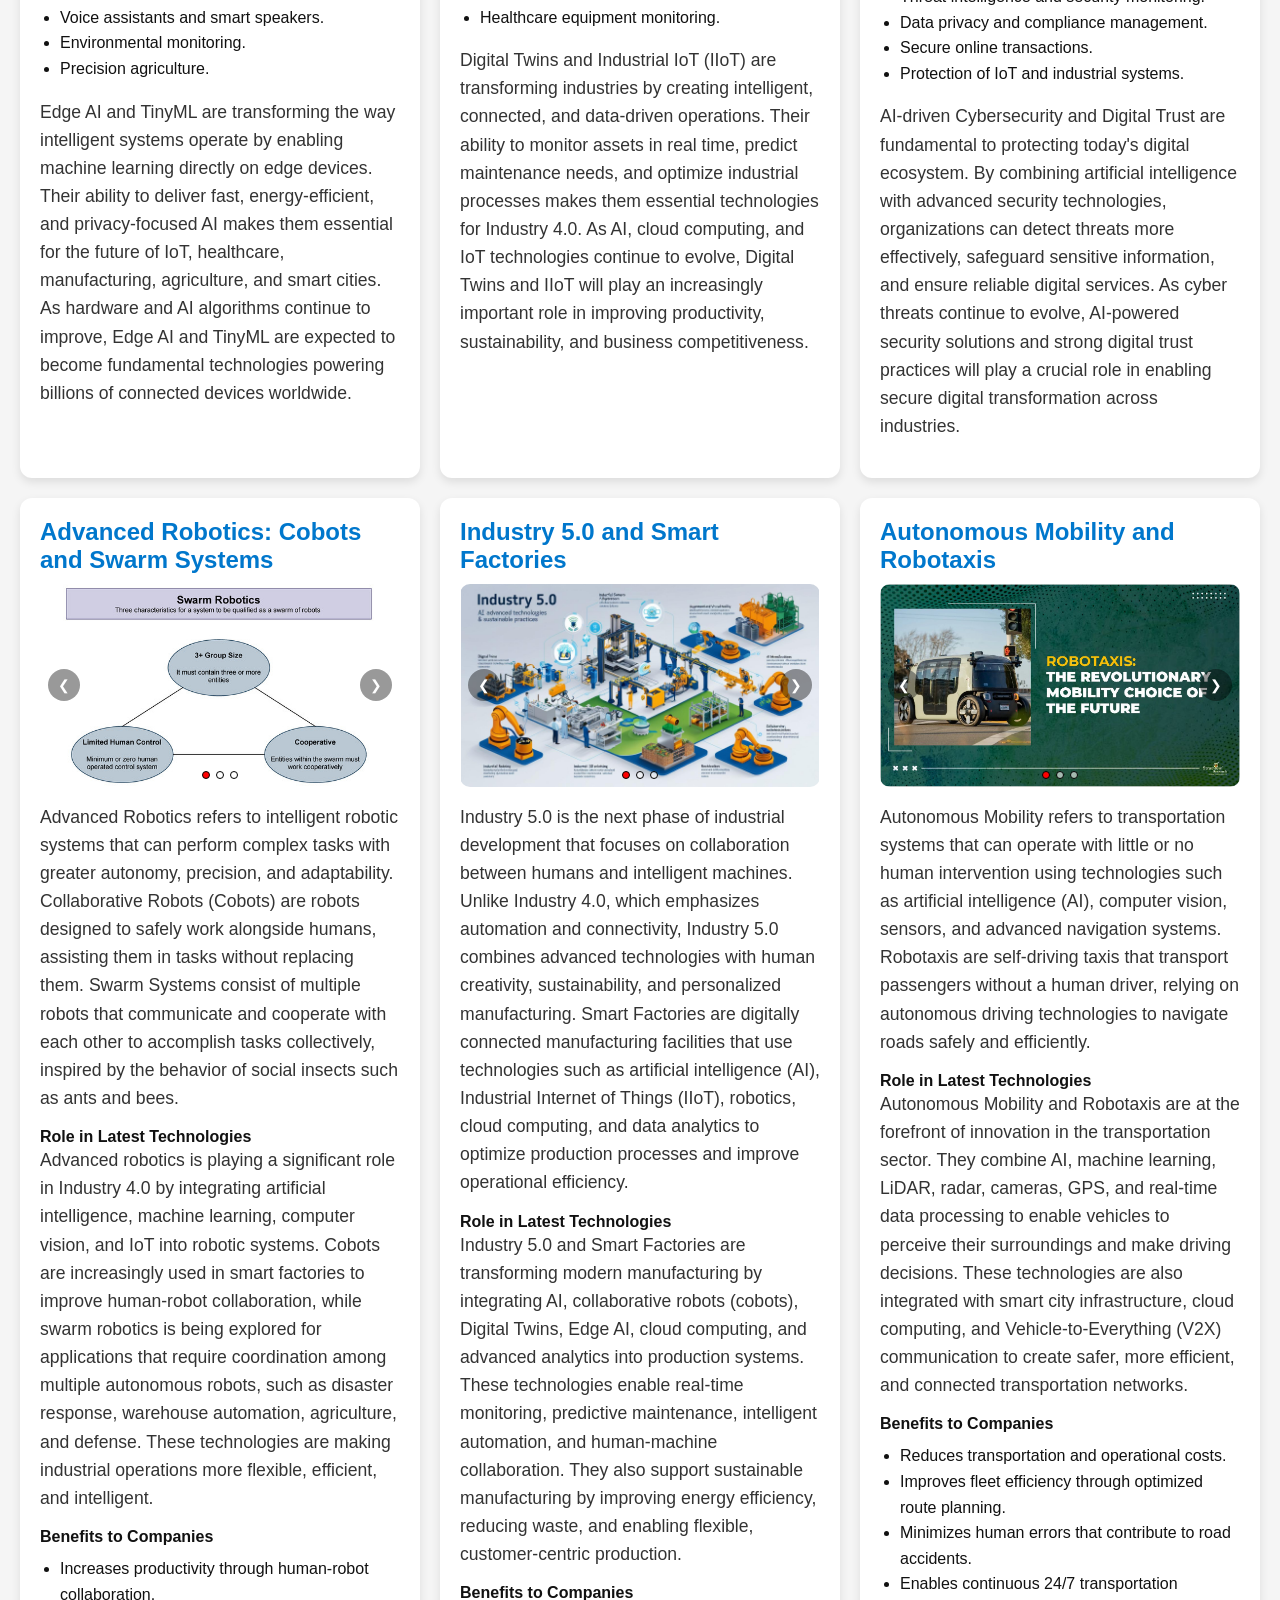
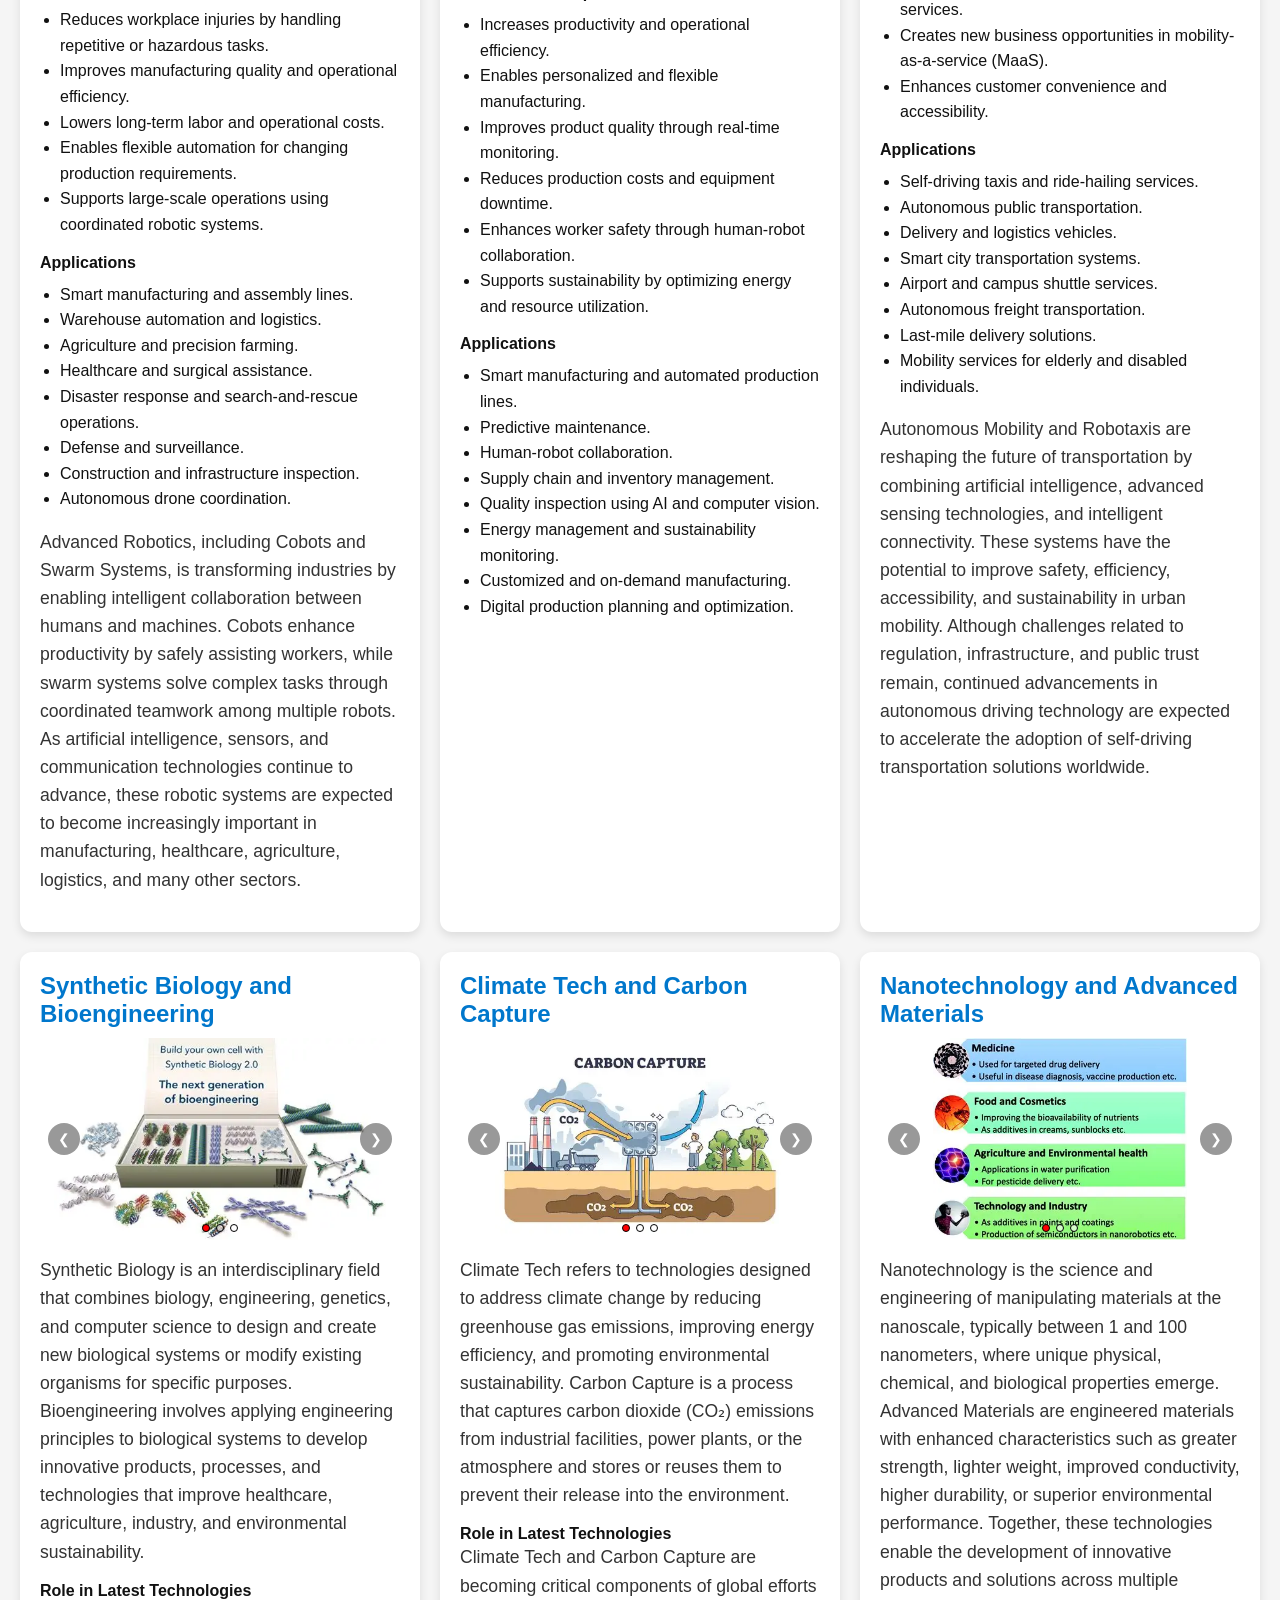
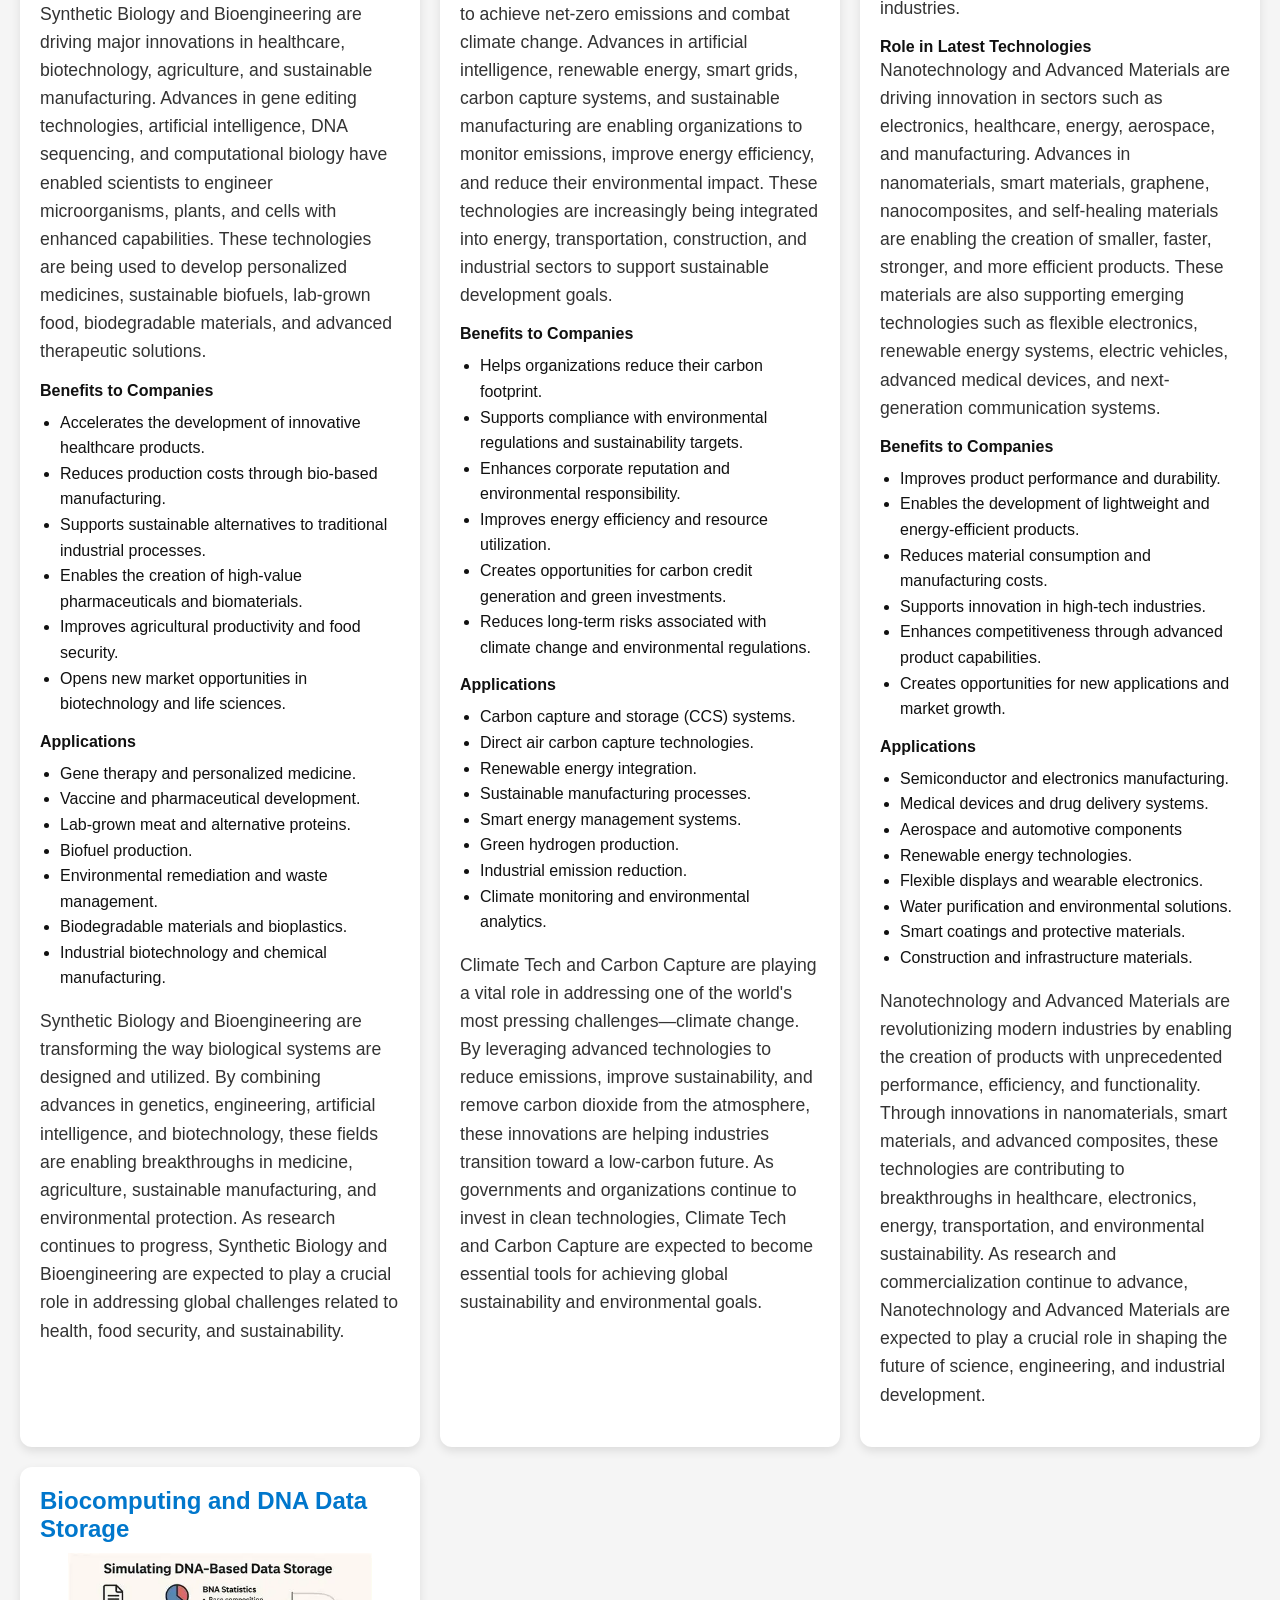
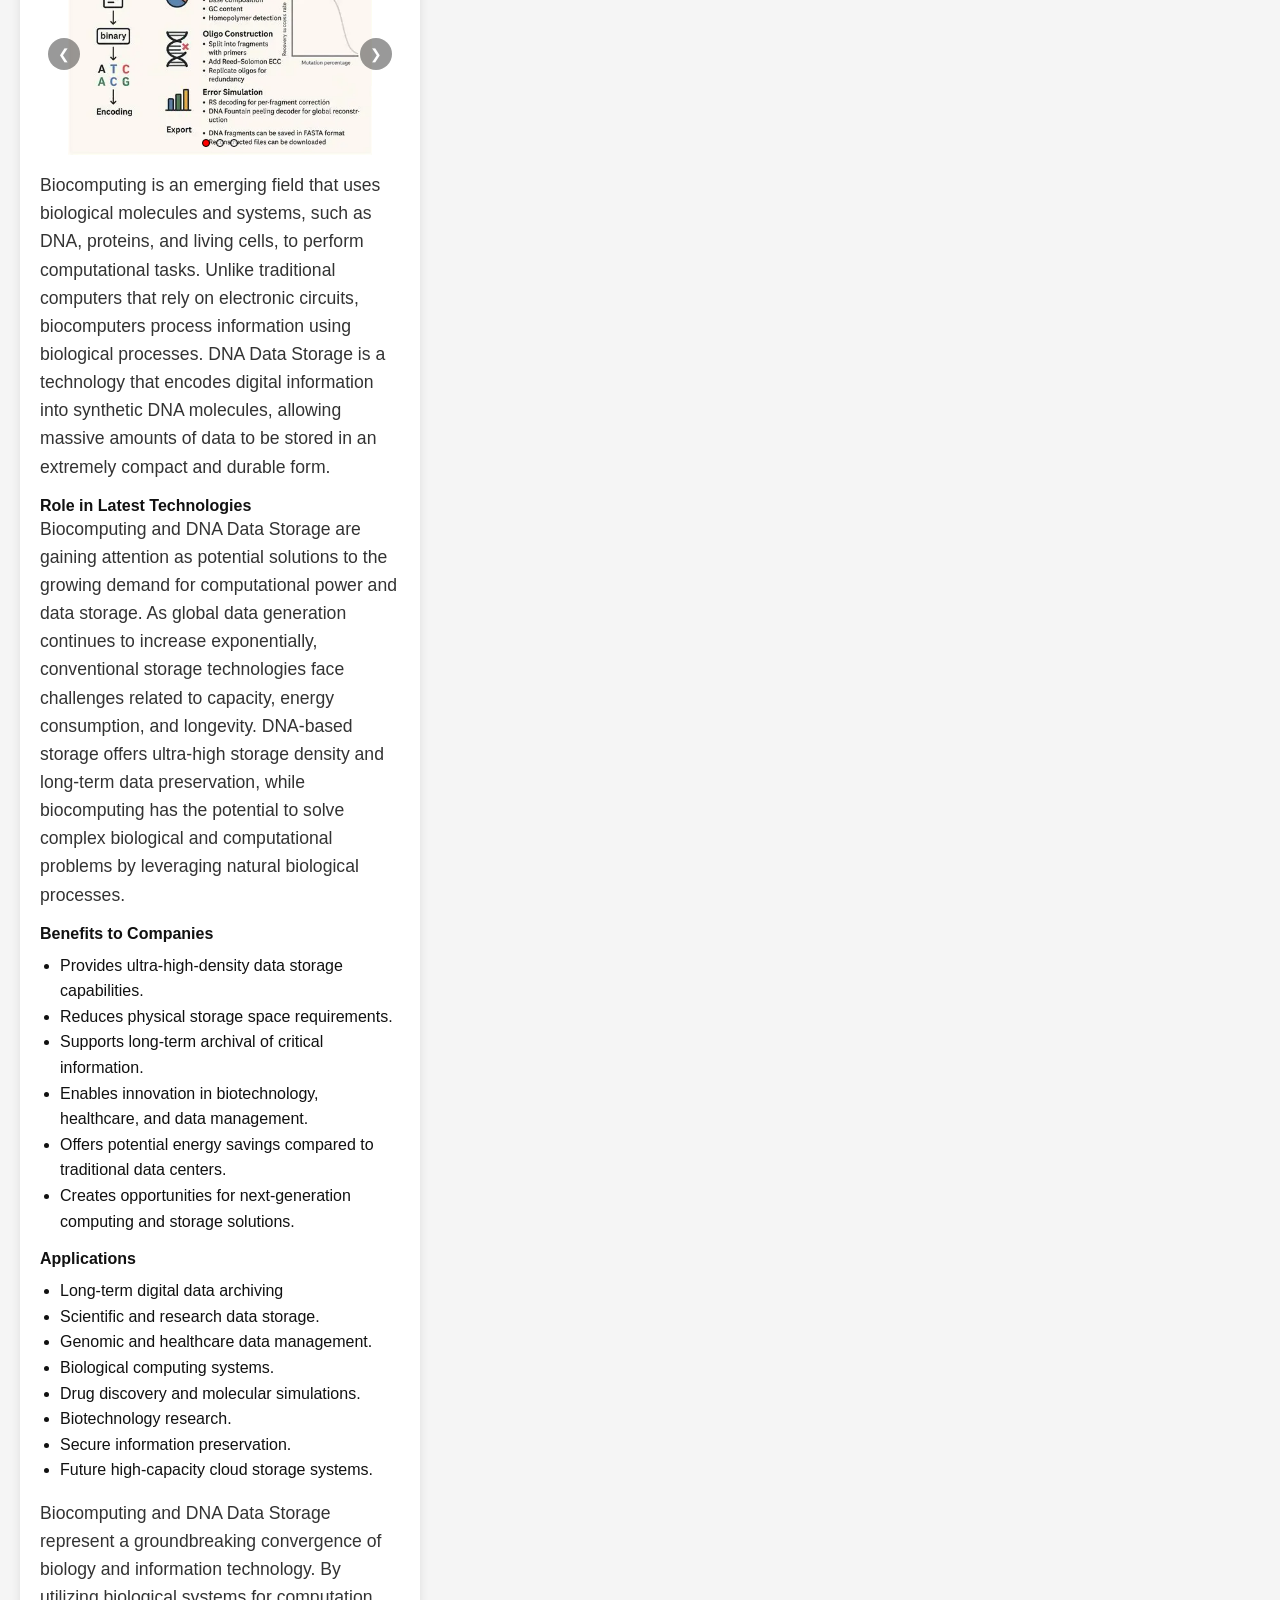
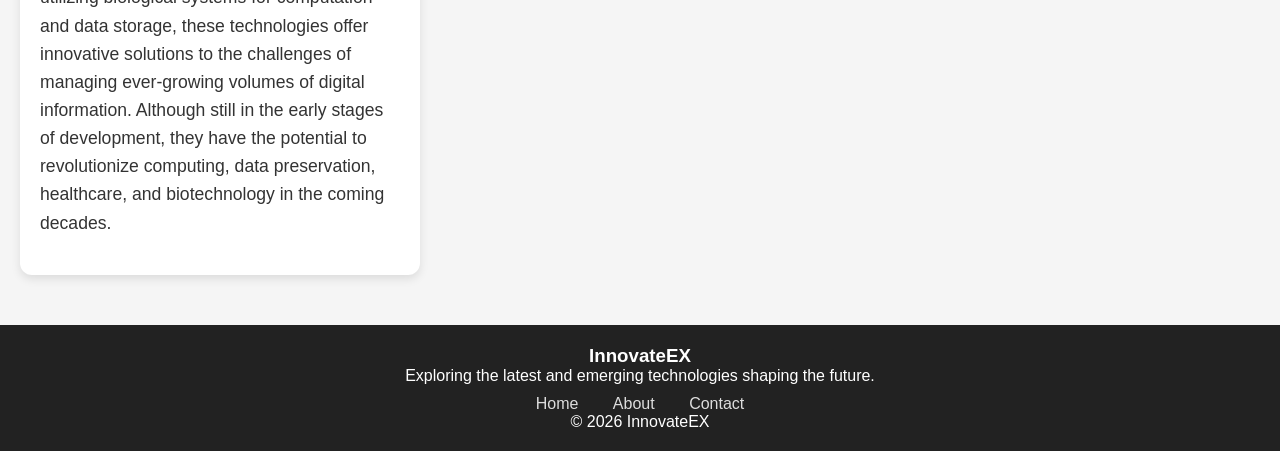
==== commit 61daa721: "carousel" ====
--- a/index.html
+++ b/index.html
@@ -583,9 +583,9 @@
                 <h2>Synthetic Biology and Bioengineering</h2>
                  <div class="carousel" data-carousel>
                      <div class="carousel-track">
-                      <img src="images/genai1.jpg" alt="AI chatbot interface">
-                      <img src="images/genai2.jpg" alt="AI content generation">
-                      <img src="images/genai3.jpg" alt="AI code generation">
+                      <img src="images/sb1.jpg" alt="AI chatbot interface">
+                      <img src="images/sb2.jpg" alt="AI content generation">
+                      <img src="images/sb3.jpg" alt="AI code generation">
                      </div>
                      <button class="carousel-btn prev" aria-label="Previous image">&#10094;</button>
                      <button class="carousel-btn next" aria-label="Next image">&#10095;</button>
@@ -621,9 +621,9 @@
                 <h2>Climate Tech and Carbon Capture</h2>
                  <div class="carousel" data-carousel>
                      <div class="carousel-track">
-                      <img src="images/genai1.jpg" alt="AI chatbot interface">
-                      <img src="images/genai2.jpg" alt="AI content generation">
-                      <img src="images/genai3.jpg" alt="AI code generation">
+                      <img src="images/cc1.jpg" alt="AI chatbot interface">
+                      <img src="images/cc2.jpg" alt="AI content generation">
+                      <img src="images/cc3.jpg" alt="AI code generation">
                      </div>
                      <button class="carousel-btn prev" aria-label="Previous image">&#10094;</button>
                      <button class="carousel-btn next" aria-label="Next image">&#10095;</button>
@@ -660,9 +660,9 @@
                 <h2>Nanotechnology and Advanced Materials</h2>
                  <div class="carousel" data-carousel>
                      <div class="carousel-track">
-                      <img src="images/genai1.jpg" alt="AI chatbot interface">
-                      <img src="images/genai2.jpg" alt="AI content generation">
-                      <img src="images/genai3.jpg" alt="AI code generation">
+                      <img src="images/nano1.jpg" alt="AI chatbot interface">
+                      <img src="images/nano2.jpg" alt="AI content generation">
+                      <img src="images/nano3.jpg" alt="AI code generation">
                      </div>
                      <button class="carousel-btn prev" aria-label="Previous image">&#10094;</button>
                      <button class="carousel-btn next" aria-label="Next image">&#10095;</button>
@@ -699,9 +699,9 @@
                 <h2>Biocomputing and DNA Data Storage</h2>
                  <div class="carousel" data-carousel>
                      <div class="carousel-track">
-                      <img src="images/genai1.jpg" alt="AI chatbot interface">
-                      <img src="images/genai2.jpg" alt="AI content generation">
-                      <img src="images/genai3.jpg" alt="AI code generation">
+                      <img src="images/bio1.jpg" alt="AI chatbot interface">
+                      <img src="images/bio2.jpg" alt="AI content generation">
+                      <img src="images/bio3.jpg" alt="AI code generation">
                      </div>
                      <button class="carousel-btn prev" aria-label="Previous image">&#10094;</button>
                      <button class="carousel-btn next" aria-label="Next image">&#10095;</button>
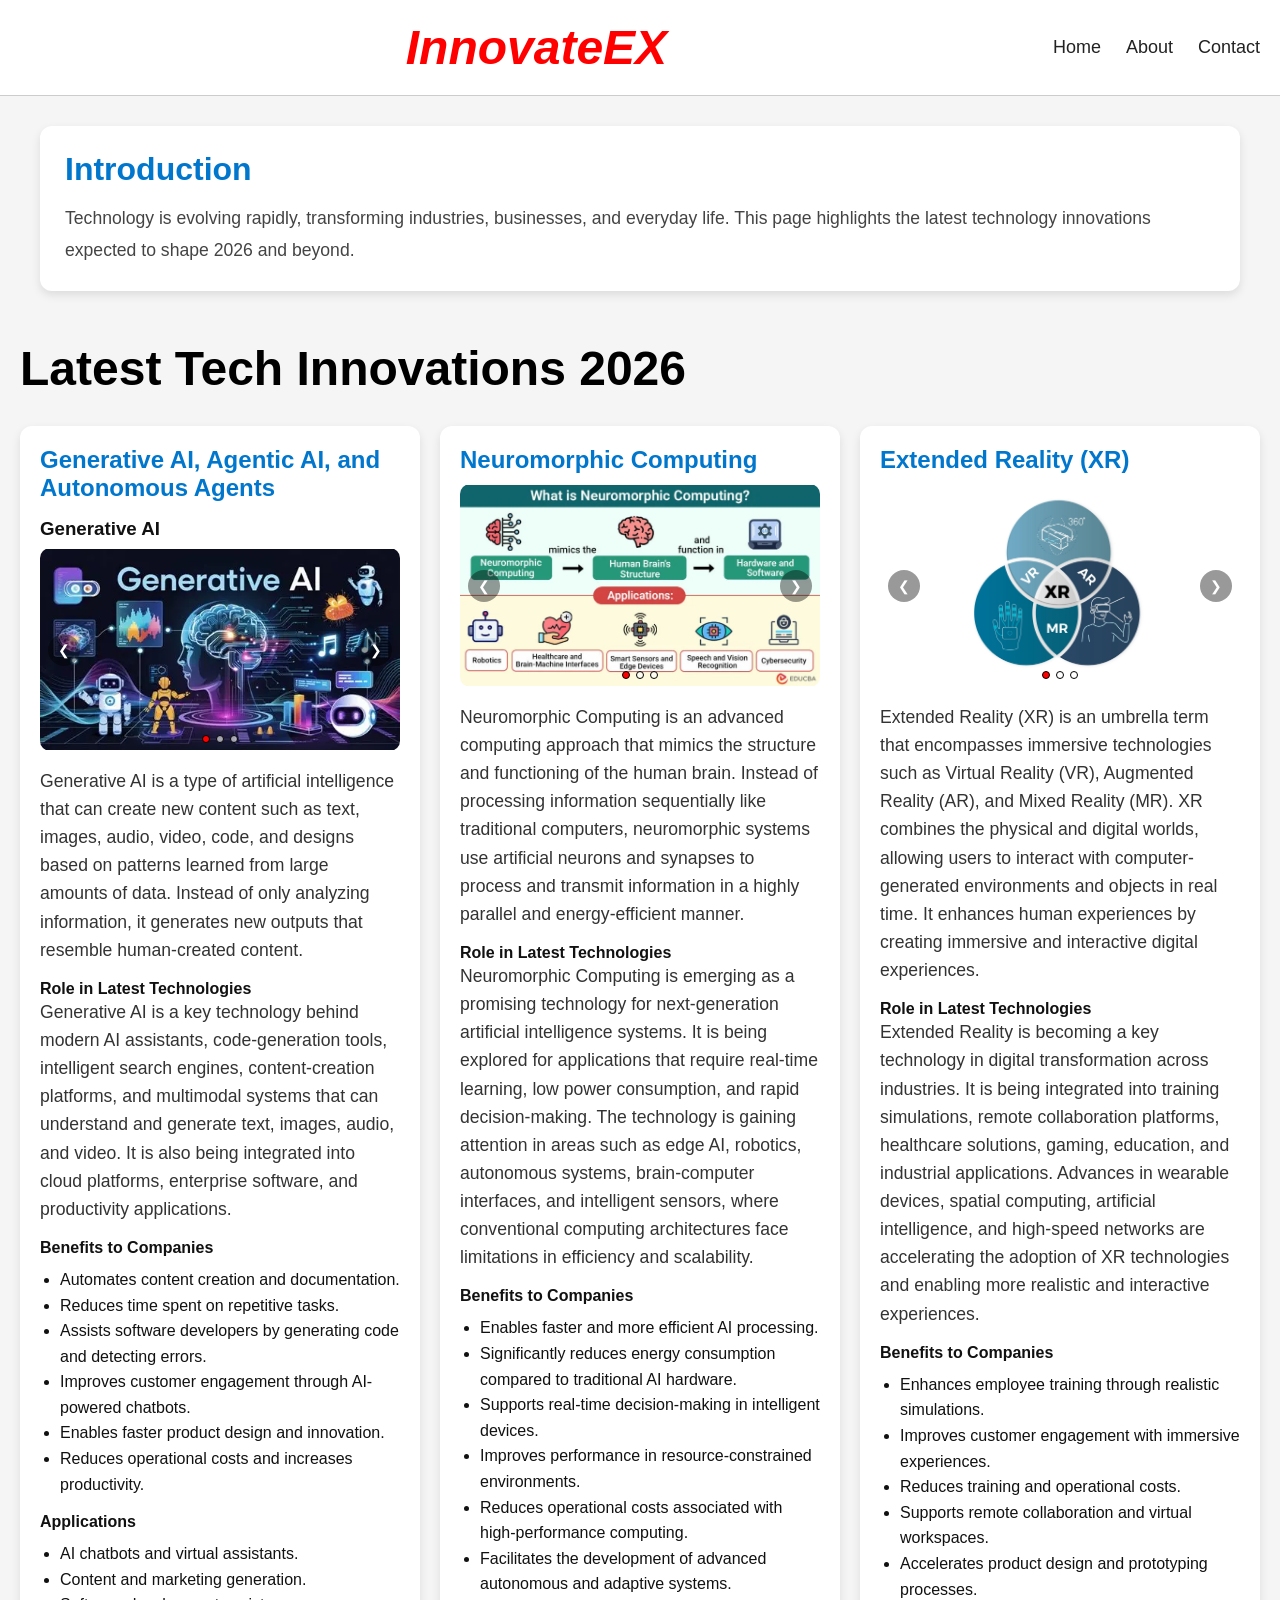
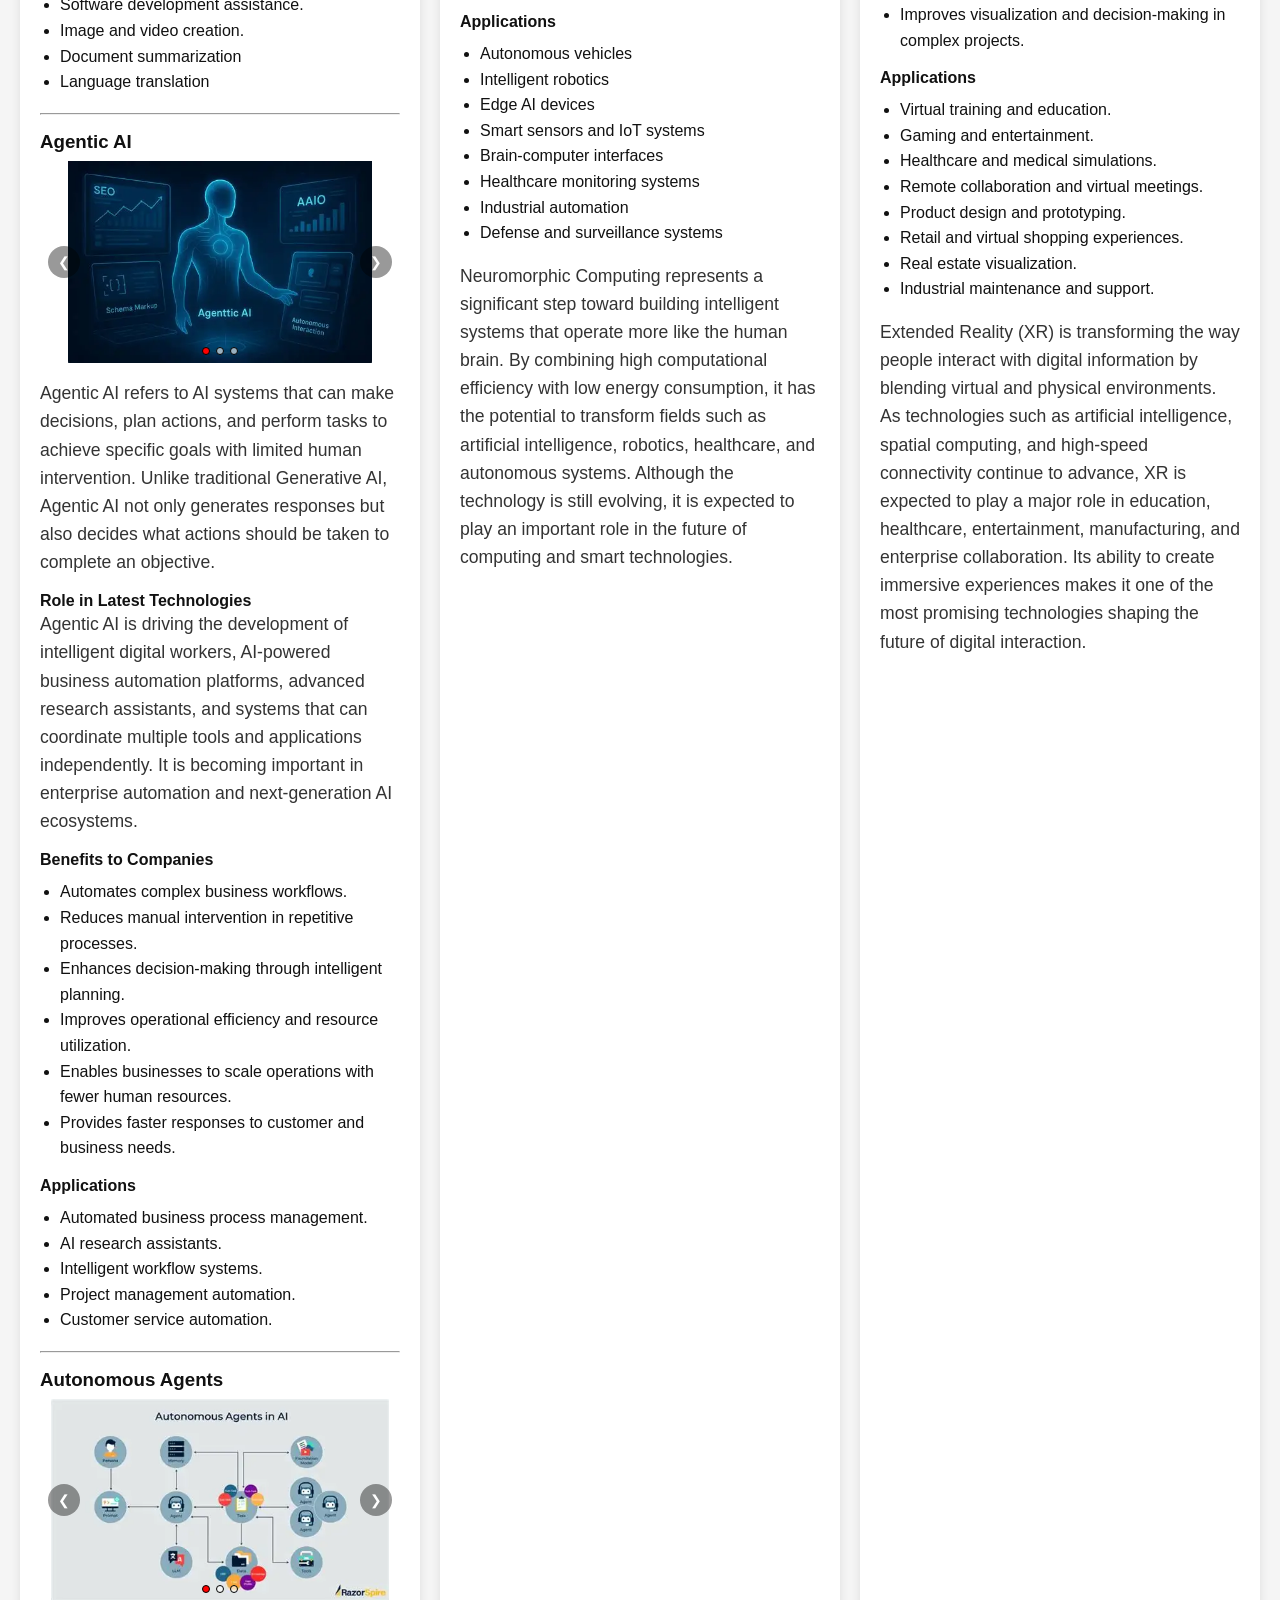
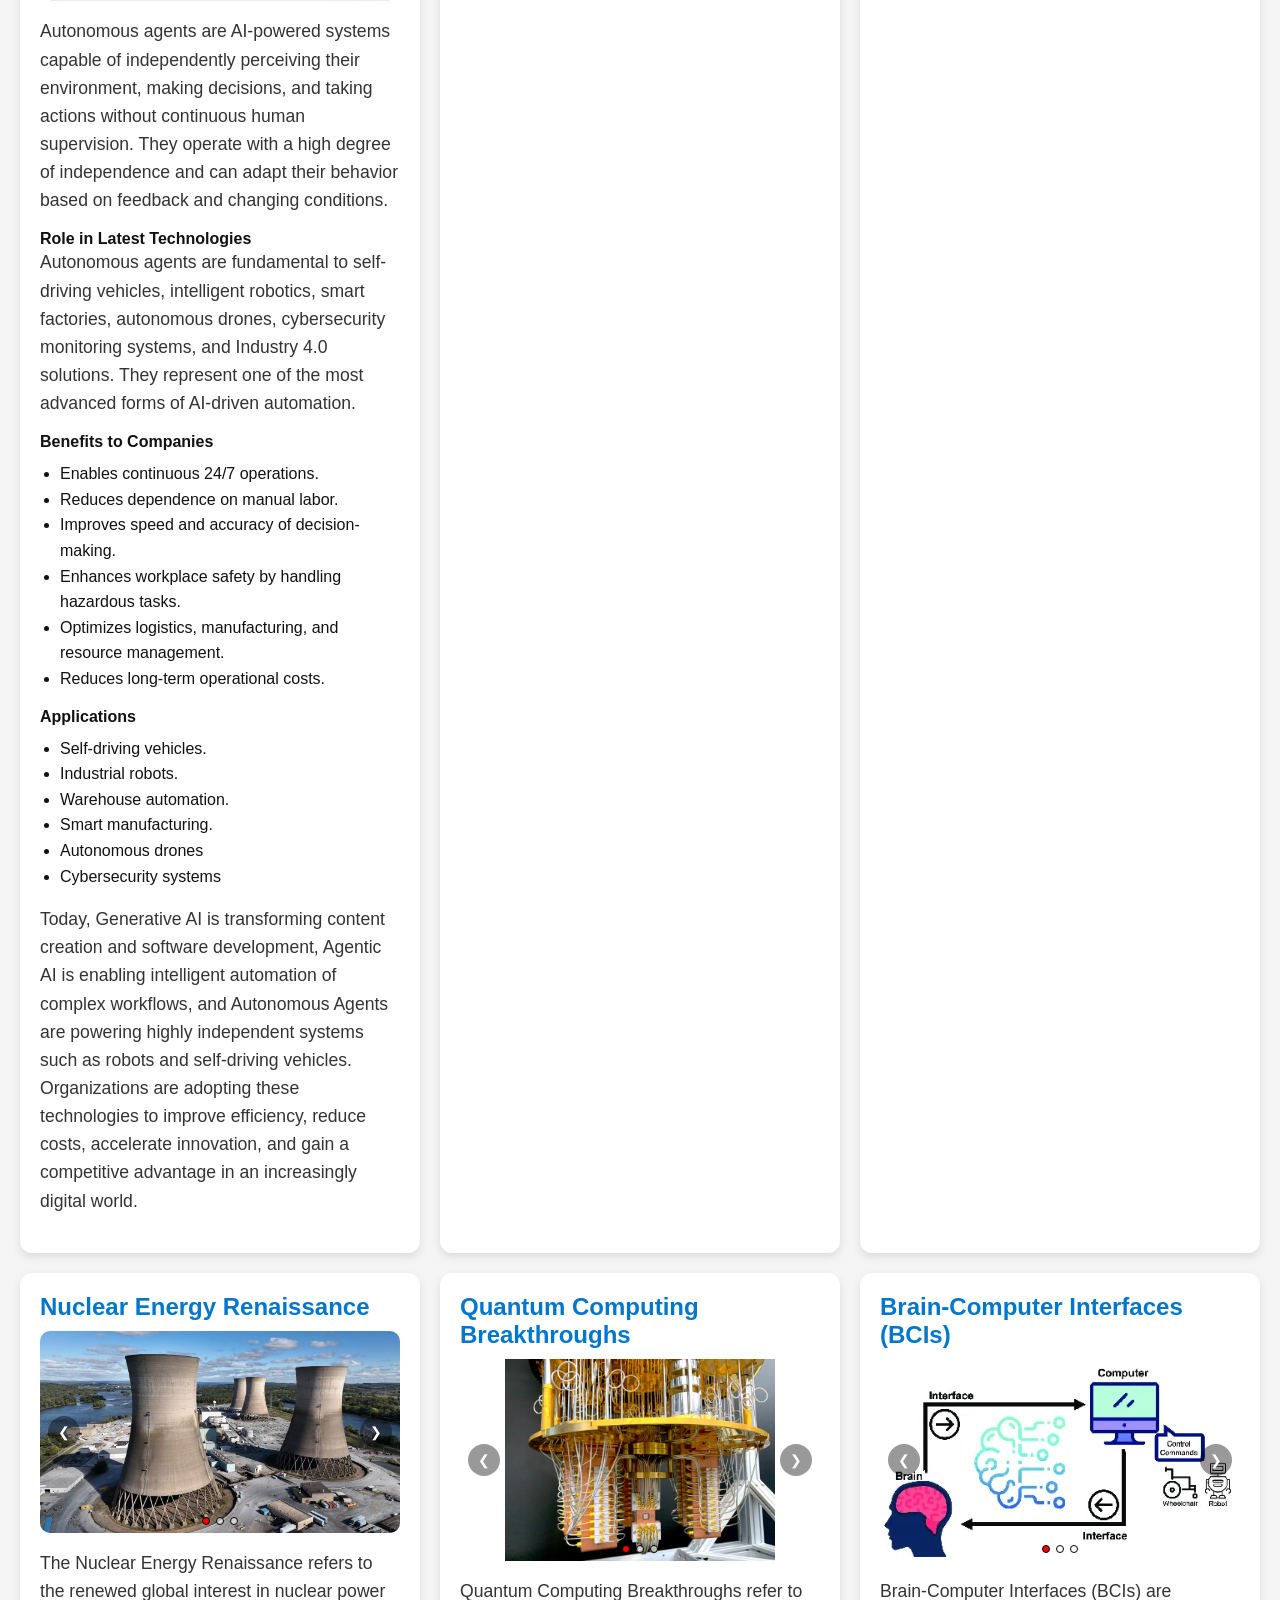
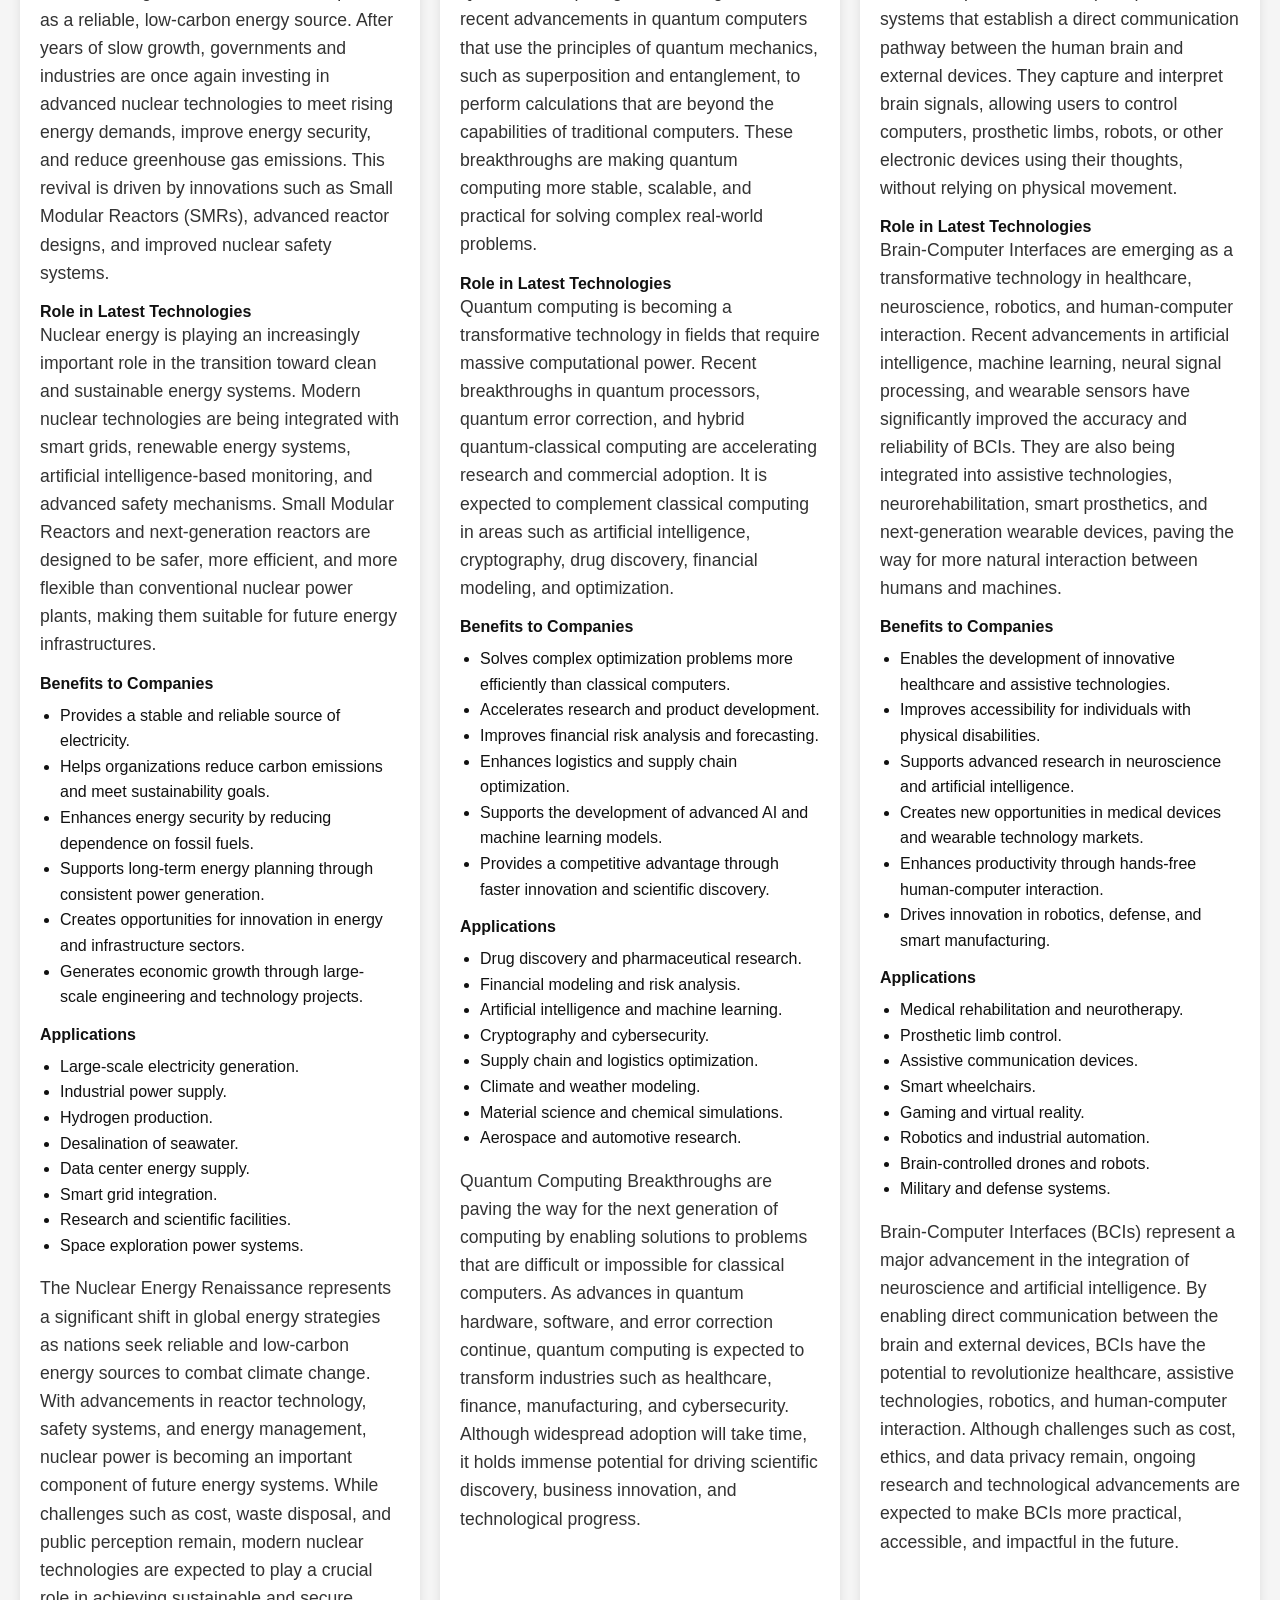
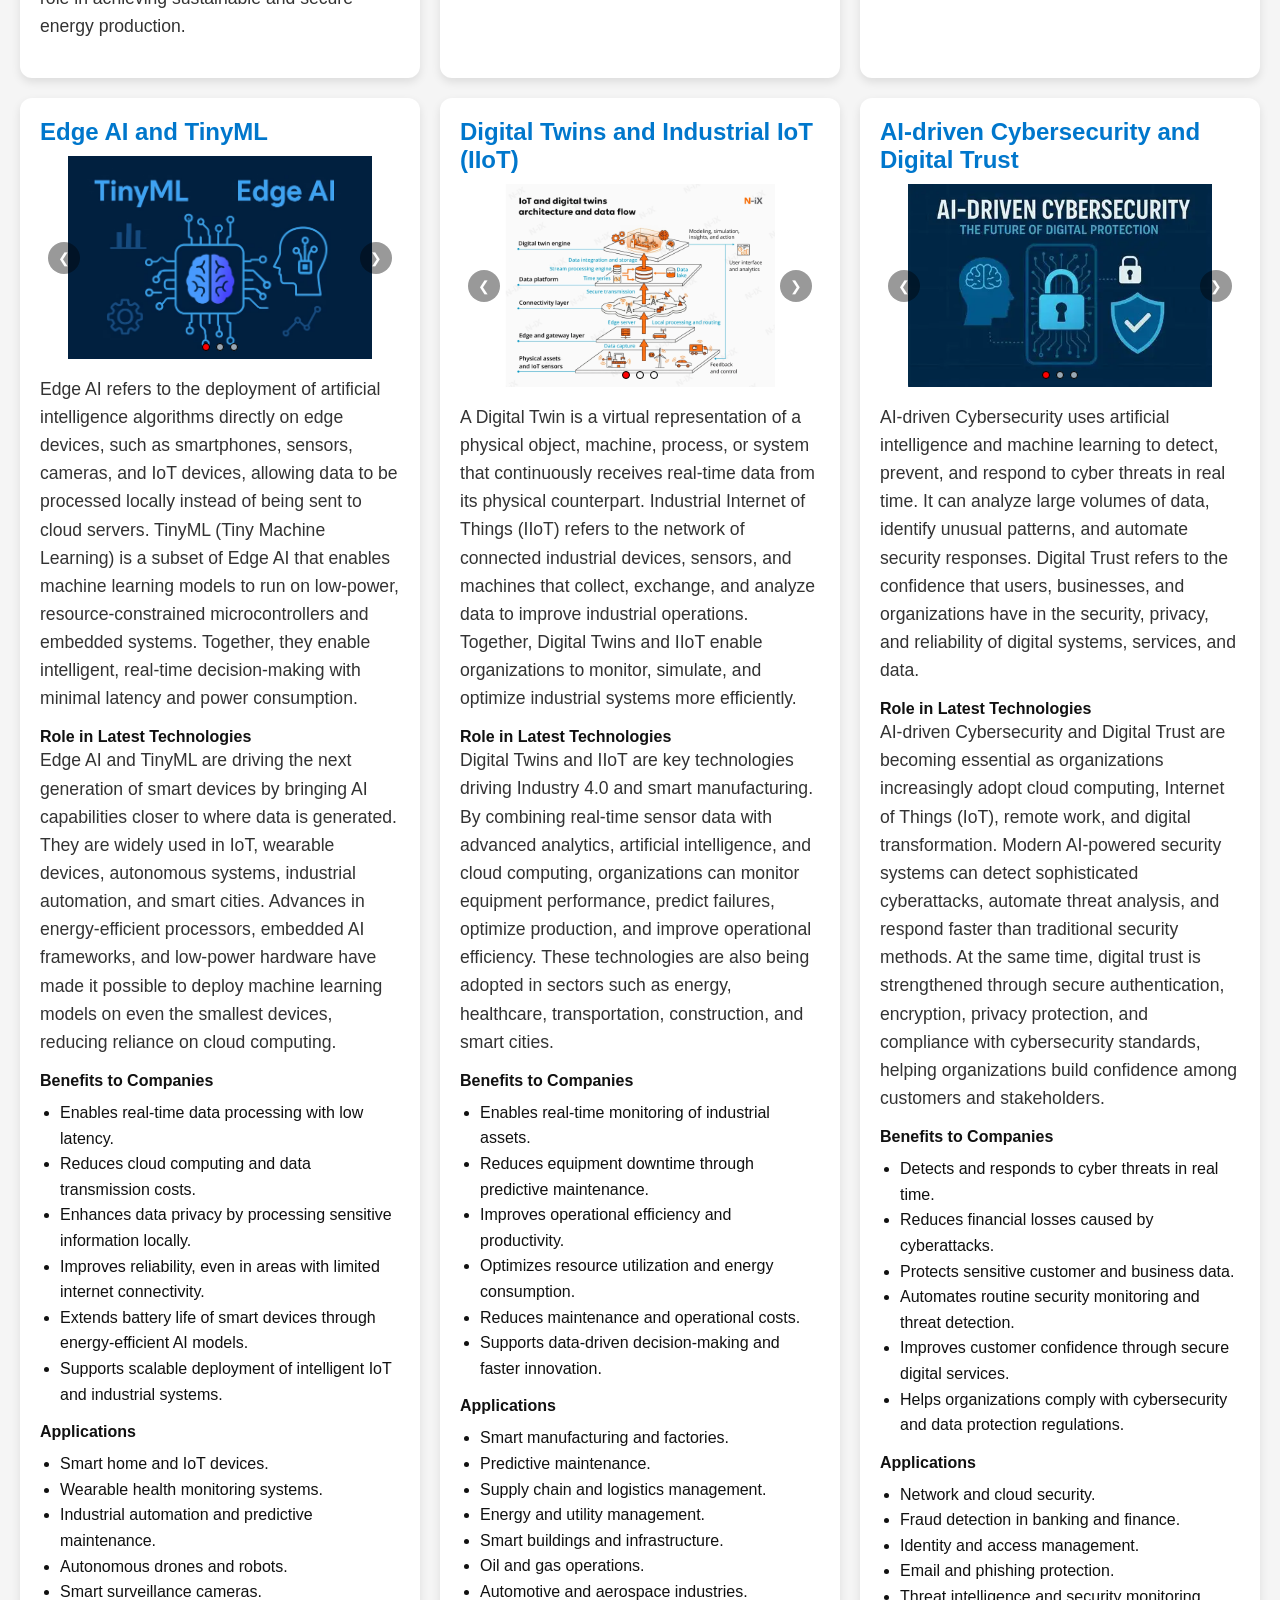
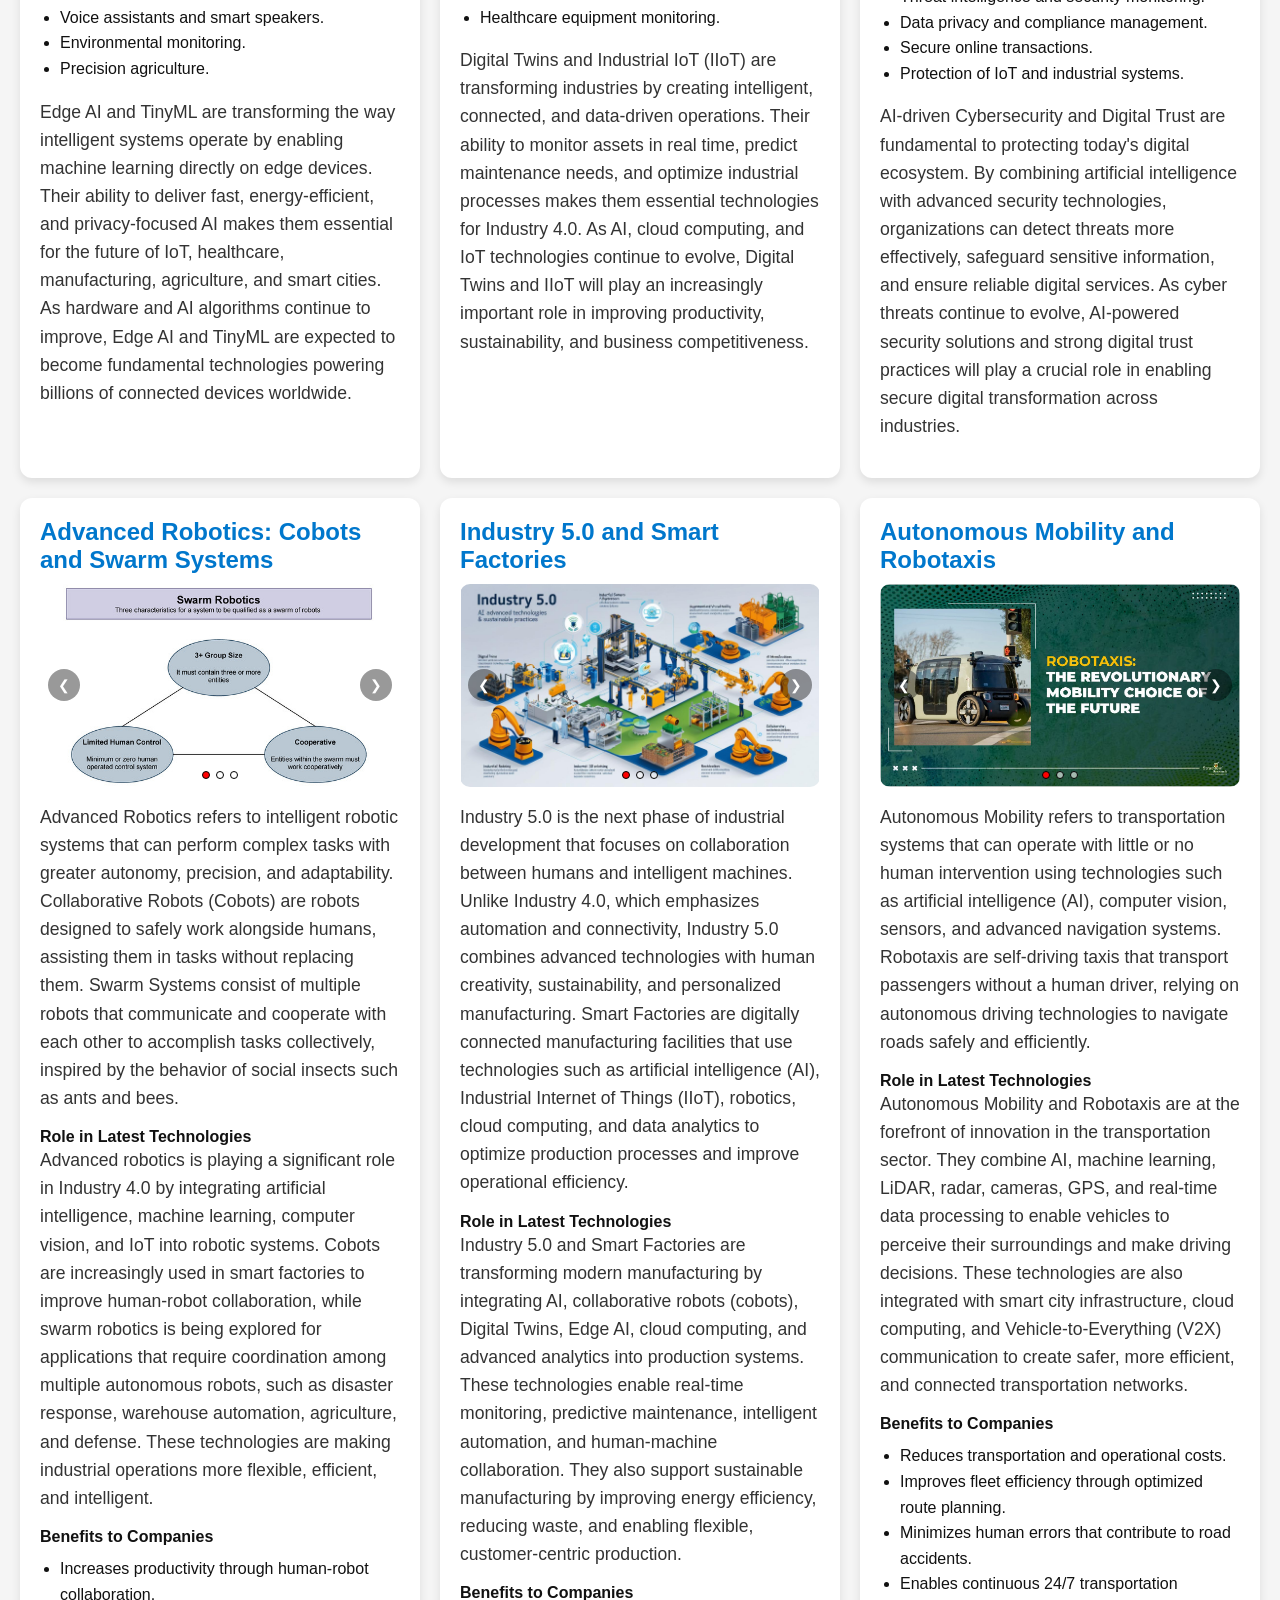
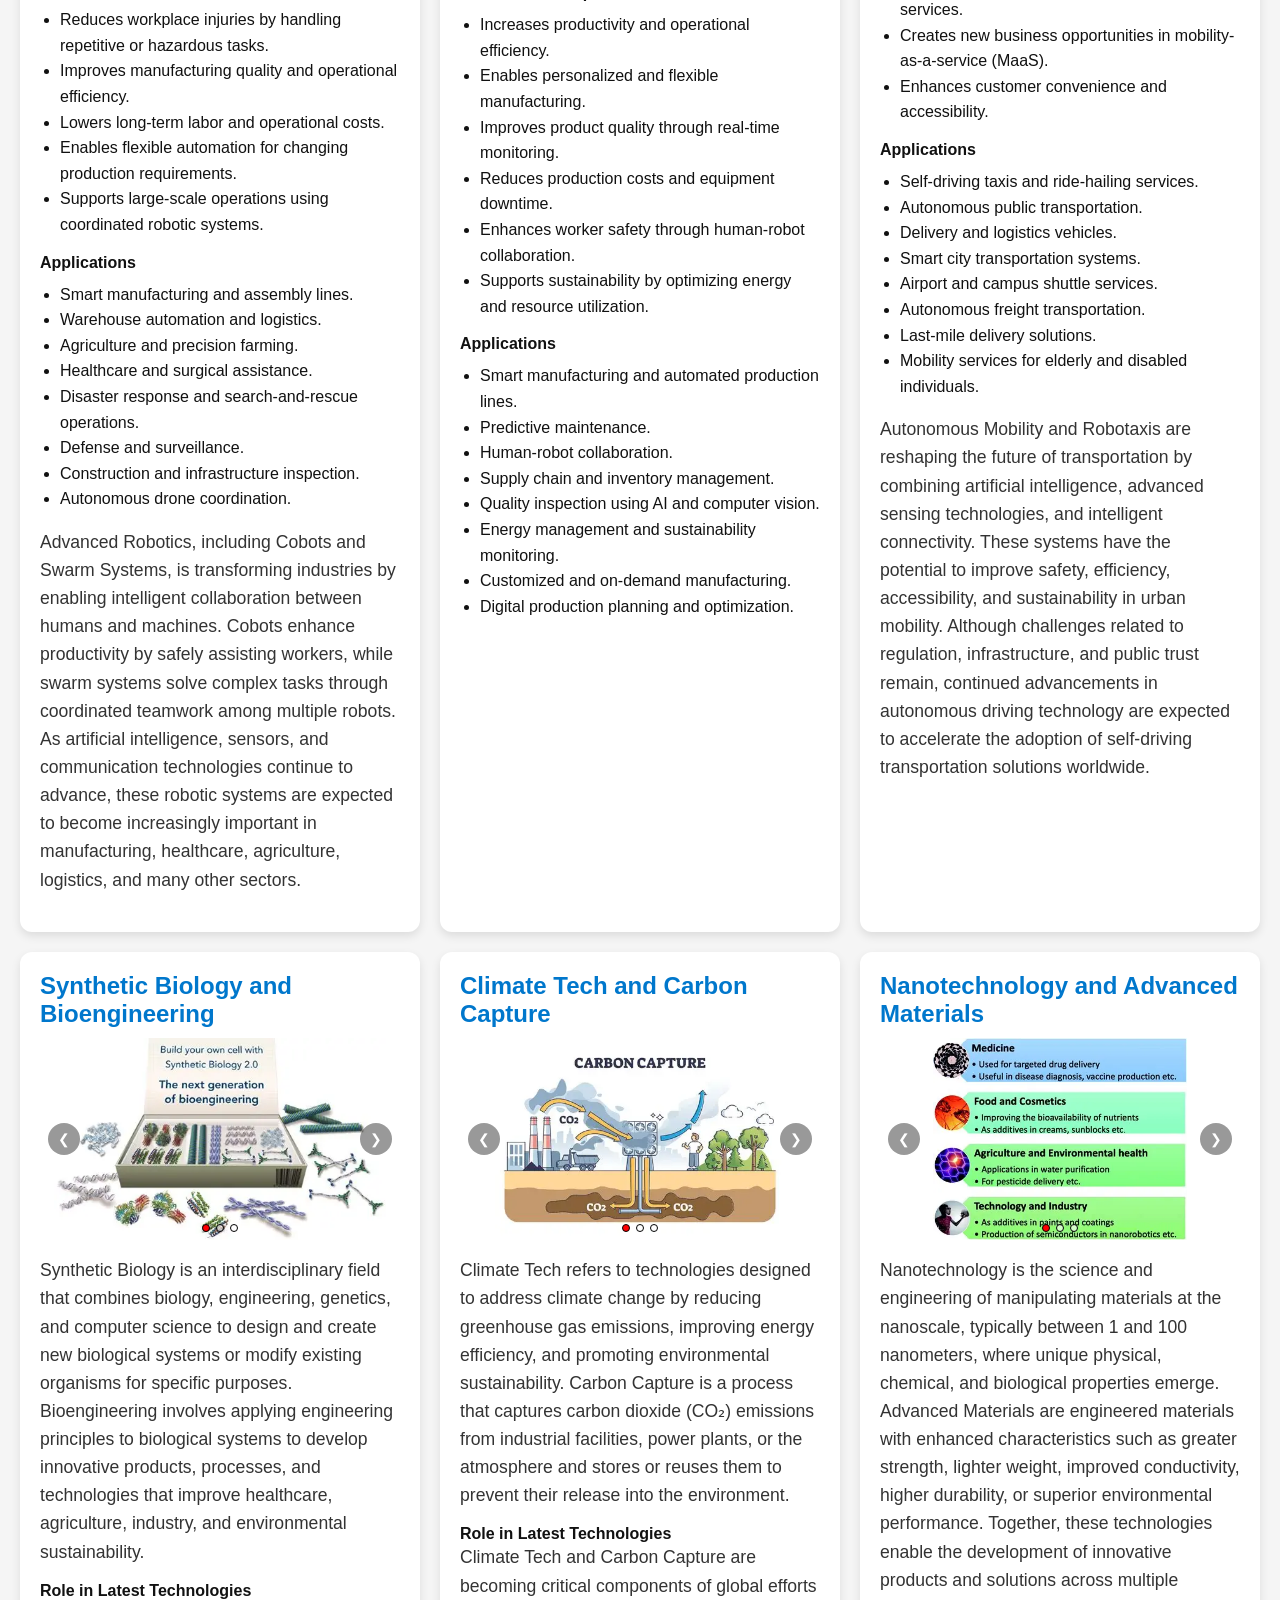
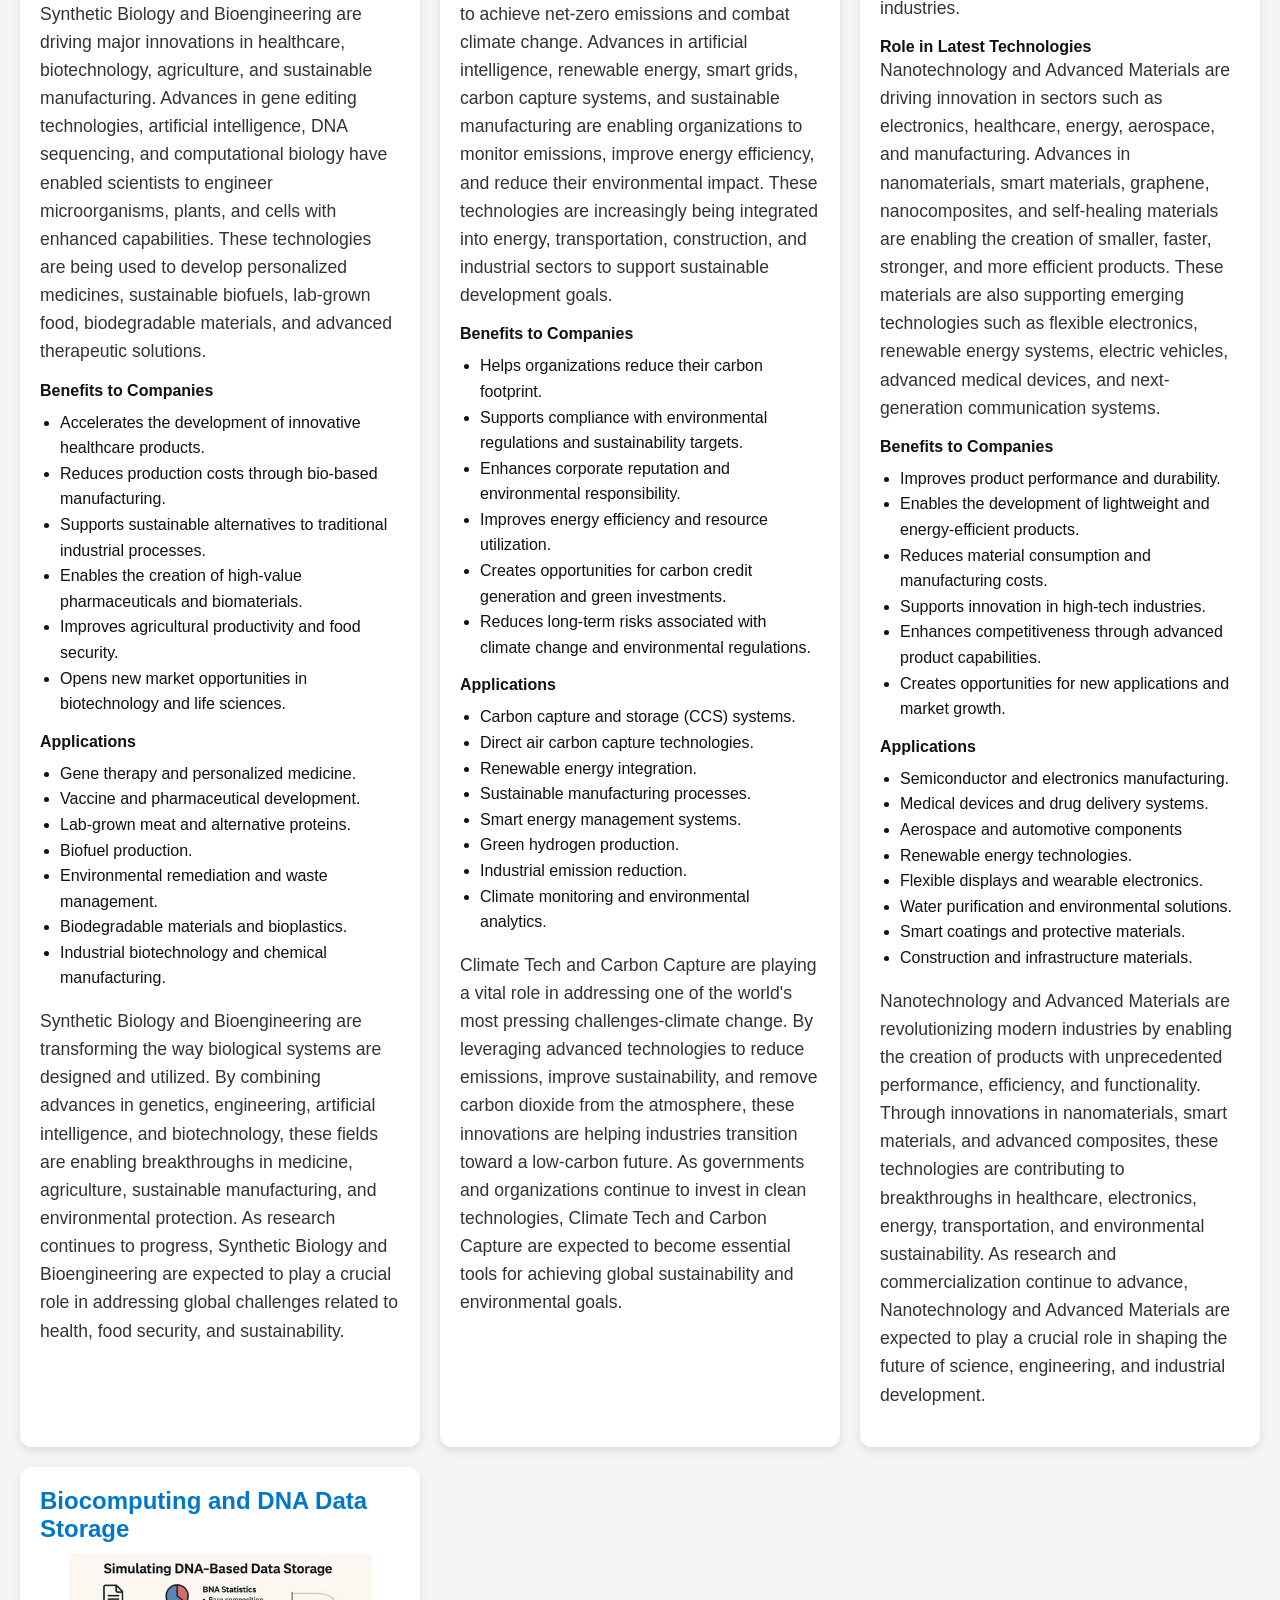
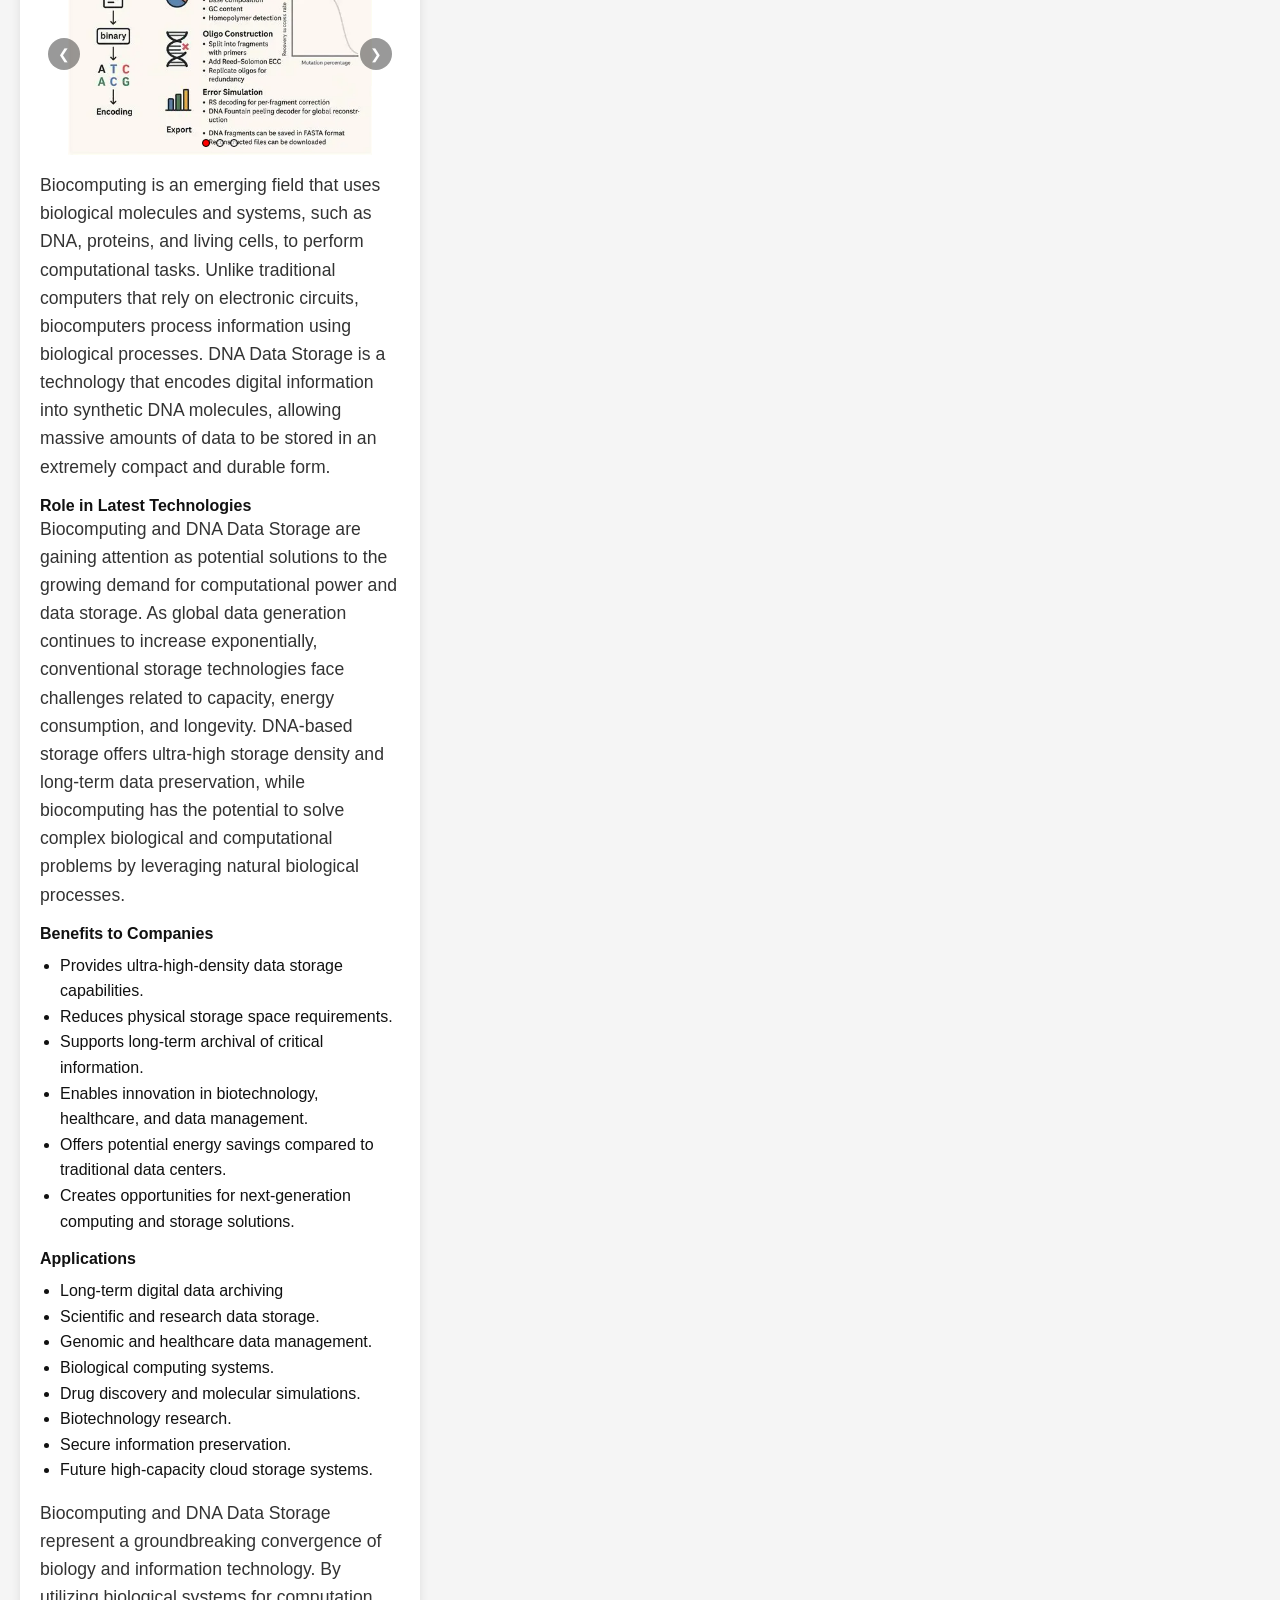
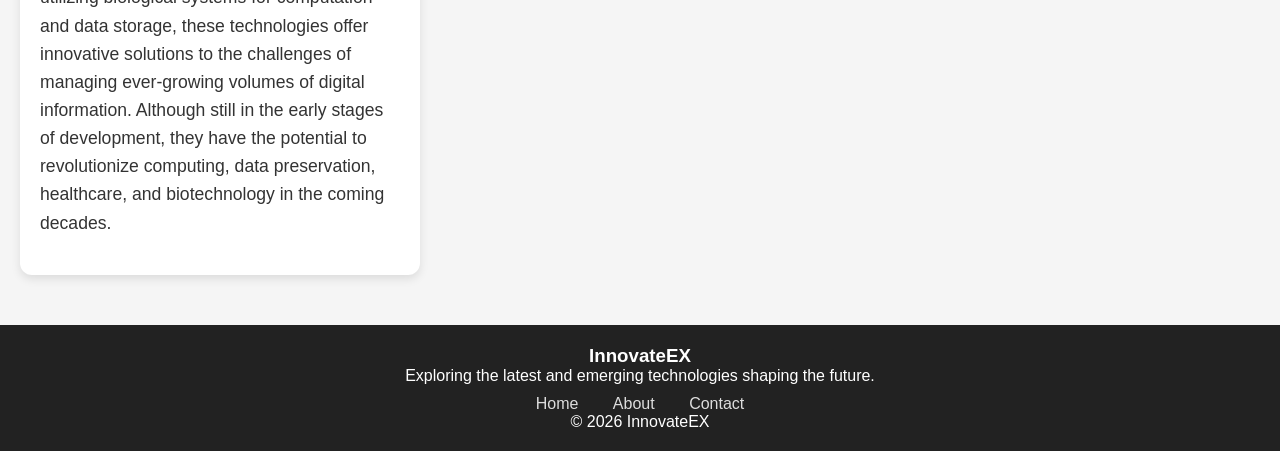
==== commit ecd6091a: "readme updated" ====
--- a/index.html
+++ b/index.html
@@ -4,6 +4,7 @@
     <meta charset="UTF-8">
     <meta name="viewport" content="width=device-width, initial-scale=1.0">
     <title>InnovateEX</title>
+    <meta name="description" content="InnovateEX explores 15 emerging technologies shaping 2026 and beyond — from AI and robotics to quantum computing and sustainable tech.">
     <link rel="stylesheet" href="style.css">
 </head>
 
@@ -11,19 +12,15 @@
 
     <header>
         <nav>
-
             <div class="logo">InnovateEX</div>
-
             <div class="menu-toggle" id="menu-toggle">
                 ☰
             </div>
-
             <div class="nav-links" id="nav-links">
                 <a href="index.html">Home</a>
                 <a href="about.html">About</a>
                 <a href="contact.html">Contact</a>
             </div>
-
         </nav>
     </header>
     <section class="intro">
@@ -82,9 +79,9 @@
                     <h3>Agentic AI</h3>
                      <div class="carousel" data-carousel>
                      <div class="carousel-track">
-                      <img src="images/agentic1.jpg" alt="AI chatbot interface">
-                      <img src="images/agentic2.jpg" alt="AI content generation">
-                      <img src="images/agentic3.jpg" alt="AI code generation">
+                      <img src="images/agentic1.jpg" alt="Business workflow automation dashboard">
+                      <img src="images/agentic2.jpg" alt="AI research assistant tool">
+                      <img src="images/agentic3.jpg" alt="Project management automation software">
                      </div>
                      <button class="carousel-btn prev" aria-label="Previous image">&#10094;</button>
                      <button class="carousel-btn next" aria-label="Next image">&#10095;</button>
@@ -116,9 +113,9 @@
                     <h3>Autonomous Agents</h3>
                      <div class="carousel" data-carousel>
                      <div class="carousel-track">
-                      <img src="images/autono1.jpg" alt="AI chatbot interface">
-                      <img src="images/autono2.jpg" alt="AI content generation">
-                      <img src="images/autono3.jpg" alt="AI code generation">
+                      <img src="images/autono1.jpg" alt="Self-driving car sensor technology">
+                      <img src="images/autono2.jpg" alt="Autonomous drone in flight">
+                      <img src="images/autono3.jpg" alt="Warehouse robot automation">
                      </div>
                      <button class="carousel-btn prev" aria-label="Previous image">&#10094;</button>
                      <button class="carousel-btn next" aria-label="Next image">&#10095;</button>
@@ -154,9 +151,9 @@
                 <h2>Neuromorphic Computing</h2>
                  <div class="carousel" data-carousel>
                      <div class="carousel-track">
-                      <img src="images/neu1.jpg" alt="AI chatbot interface">
-                      <img src="images/neu2.jpg" alt="AI content generation">
-                      <img src="images/neu3.jpg" alt="AI code generation">
+                      <img src="images/neu1.jpg" alt="Neuromorphic computer chip">
+                      <img src="images/neu2.jpg" alt="Neural network circuit design">
+                      <img src="images/neu3.jpg" alt="Brain-inspired processor closeup">
                      </div>
                      <button class="carousel-btn prev" aria-label="Previous image">&#10094;</button>
                      <button class="carousel-btn next" aria-label="Next image">&#10095;</button>
@@ -193,9 +190,9 @@
                  <h2>Extended Reality (XR)</h2>
                   <div class="carousel" data-carousel>
                      <div class="carousel-track">
-                      <img src="images/xr1.jpg" alt="AI chatbot interface">
-                      <img src="images/xr2.jpg" alt="AI content generation">
-                      <img src="images/xr3.jpg" alt="AI code generation">
+                      <img src="images/xr1.jpg" alt="Person wearing VR headset">
+                      <img src="images/xr2.jpg" alt="AR glasses technology">
+                      <img src="images/xr3.jpg" alt="Mixed reality office setup">
                      </div>
                      <button class="carousel-btn prev" aria-label="Previous image">&#10094;</button>
                      <button class="carousel-btn next" aria-label="Next image">&#10095;</button>
@@ -232,9 +229,9 @@
                  <h2>Nuclear Energy Renaissance</h2>
                   <div class="carousel" data-carousel>
                      <div class="carousel-track">
-                      <img src="images/nu1.jpg" alt="AI chatbot interface">
-                      <img src="images/nu2.jpg" alt="AI content generation">
-                      <img src="images/nu3.jpg" alt="AI code generation">
+                      <img src="images/nu1.jpg" alt="Nuclear power plant exterior">
+                      <img src="images/nu2.jpg" alt="Nuclear cooling towers">
+                      <img src="images/nu3.jpg" alt="Small modular reactor design">
                      </div>
                      <button class="carousel-btn prev" aria-label="Previous image">&#10094;</button>
                      <button class="carousel-btn next" aria-label="Next image">&#10095;</button>
@@ -271,9 +268,9 @@
                 <h2> Quantum Computing Breakthroughs</h2>
                  <div class="carousel" data-carousel>
                      <div class="carousel-track">
-                      <img src="images/qc1.jpg" alt="AI chatbot interface">
-                      <img src="images/qc2.jpg" alt="AI content generation">
-                      <img src="images/qc3.jpg" alt="AI code generation">
+                      <img src="images/qc1.jpg" alt="Quantum computer hardware">
+                      <img src="images/qc2.jpg" alt="Quantum processor chip">
+                      <img src="images/qc3.jpg" alt="Cryogenic quantum lab chamber">
                      </div>
                      <button class="carousel-btn prev" aria-label="Previous image">&#10094;</button>
                      <button class="carousel-btn next" aria-label="Next image">&#10095;</button>
@@ -310,9 +307,9 @@
                  <h2>Brain-Computer Interfaces (BCIs)</h2>
                   <div class="carousel" data-carousel>
                      <div class="carousel-track">
-                      <img src="images/bci1.jpg" alt="AI chatbot interface">
-                      <img src="images/bci2.jpg" alt="AI content generation">
-                      <img src="images/bci3.jpg" alt="AI code generation">
+                      <img src="images/bci1.jpg" alt="EEG headset device">
+                      <img src="images/bci2.jpg" alt="Neural implant concept">
+                      <img src="images/bci3.jpg" alt="Brain scan technology visualization">
                      </div>
                      <button class="carousel-btn prev" aria-label="Previous image">&#10094;</button>
                      <button class="carousel-btn next" aria-label="Next image">&#10095;</button>
@@ -349,9 +346,9 @@
                 <h2>Edge AI and TinyML</h2>
                  <div class="carousel" data-carousel>
                      <div class="carousel-track">
-                      <img src="images/et1.jpg" alt="AI chatbot interface">
-                      <img src="images/et2.jpg" alt="AI content generation">
-                      <img src="images/et3.jpg" alt="AI code generation">
+                      <img src="images/et1.jpg" alt="IoT sensor device">
+                      <img src="images/et2.jpg" alt="Smart surveillance camera">
+                      <img src="images/et3.jpg" alt="Microcontroller board closeup">
                      </div>
                      <button class="carousel-btn prev" aria-label="Previous image">&#10094;</button>
                      <button class="carousel-btn next" aria-label="Next image">&#10095;</button>
@@ -388,9 +385,9 @@
                 <h2>Digital Twins and Industrial IoT (IIoT)</h2>
                  <div class="carousel" data-carousel>
                      <div class="carousel-track">
-                      <img src="images/iiot2.jpg" alt="AI chatbot interface">
-                      <img src="images/iiot1.jpg" alt="AI content generation">
-                      <img src="images/iiot3.jpg" alt="AI code generation">
+                      <img src="images/iiot2.jpg" alt="Factory monitoring dashboard">
+                      <img src="images/iiot1.jpg" alt="Industrial IoT sensors">
+                      <img src="images/iiot3.jpg" alt="3D digital twin factory model">
                      </div>
                      <button class="carousel-btn prev" aria-label="Previous image">&#10094;</button>
                      <button class="carousel-btn next" aria-label="Next image">&#10095;</button>
@@ -427,9 +424,9 @@
                 <h2>AI-driven Cybersecurity and Digital Trust</h2>
                  <div class="carousel" data-carousel>
                      <div class="carousel-track">
-                      <img src="images/aicy1.jpg" alt="AI chatbot interface">
-                      <img src="images/aicy2.jpg" alt="AI content generation">
-                      <img src="images/aicy3.jpg" alt="AI code generation">
+                      <img src="images/aicy1.jpg" alt="Cybersecurity lock icon">
+                      <img src="images/aicy2.jpg" alt="Security operations center screen">
+                      <img src="images/aicy3.jpg" alt="Data encryption visualization">
                      </div>
                      <button class="carousel-btn prev" aria-label="Previous image">&#10094;</button>
                      <button class="carousel-btn next" aria-label="Next image">&#10095;</button>
@@ -466,9 +463,9 @@
                 <h2>Advanced Robotics: Cobots and Swarm Systems</h2>
                  <div class="carousel" data-carousel>
                      <div class="carousel-track">
-                      <img src="images/robo1.jpg" alt="AI chatbot interface">
-                      <img src="images/robo2.jpg" alt="AI content generation">
-                      <img src="images/robo3.jpg" alt="AI code generation">
+                      <img src="images/robo1.jpg" alt="Collaborative robot arm">
+                      <img src="images/robo2.jpg" alt="Robot factory assembly line">
+                      <img src="images/robo3.jpg" alt="Drone swarm formation">
                      </div>
                      <button class="carousel-btn prev" aria-label="Previous image">&#10094;</button>
                      <button class="carousel-btn next" aria-label="Next image">&#10095;</button>
@@ -505,9 +502,9 @@
                  <h2>Industry 5.0 and Smart Factories</h2>
                   <div class="carousel" data-carousel>
                      <div class="carousel-track">
-                      <img src="images/sf1.jpg" alt="AI chatbot interface">
-                      <img src="images/sf2.jpg" alt="AI content generation">
-                      <img src="images/sf3.jpg" alt="AI code generation">
+                      <img src="images/sf1.jpg" alt="Smart factory robots">
+                      <img src="images/sf2.jpg" alt="Automated production line">
+                      <img src="images/sf3.jpg" alt="Human-robot collaboration workspace">
                      </div>
                      <button class="carousel-btn prev" aria-label="Previous image">&#10094;</button>
                      <button class="carousel-btn next" aria-label="Next image">&#10095;</button>
@@ -544,9 +541,9 @@
                  <h2>Autonomous Mobility and Robotaxis</h2>
                   <div class="carousel" data-carousel>
                      <div class="carousel-track">
-                      <img src="images/ar1.jpg" alt="AI chatbot interface">
-                      <img src="images/ar2.jpg" alt="AI content generation">
-                      <img src="images/ar3.jpg" alt="AI code generation">
+                      <img src="images/ar1.jpg" alt="Self-driving car on road">
+                      <img src="images/ar2.jpg" alt="Autonomous vehicle LiDAR sensor">
+                      <img src="images/ar3.jpg" alt="Robotaxi in city street">
                      </div>
                      <button class="carousel-btn prev" aria-label="Previous image">&#10094;</button>
                      <button class="carousel-btn next" aria-label="Next image">&#10095;</button>
@@ -583,9 +580,9 @@
                 <h2>Synthetic Biology and Bioengineering</h2>
                  <div class="carousel" data-carousel>
                      <div class="carousel-track">
-                      <img src="images/sb1.jpg" alt="AI chatbot interface">
-                      <img src="images/sb2.jpg" alt="AI content generation">
-                      <img src="images/sb3.jpg" alt="AI code generation">
+                      <img src="images/sb1.jpg" alt="DNA lab research">
+                      <img src="images/sb2.jpg" alt="Gene editing laboratory">
+                      <img src="images/sb3.jpg" alt="Biotech scientist at work">
                      </div>
                      <button class="carousel-btn prev" aria-label="Previous image">&#10094;</button>
                      <button class="carousel-btn next" aria-label="Next image">&#10095;</button>
@@ -621,9 +618,9 @@
                 <h2>Climate Tech and Carbon Capture</h2>
                  <div class="carousel" data-carousel>
                      <div class="carousel-track">
-                      <img src="images/cc1.jpg" alt="AI chatbot interface">
-                      <img src="images/cc2.jpg" alt="AI content generation">
-                      <img src="images/cc3.jpg" alt="AI code generation">
+                      <img src="images/cc1.jpg" alt="Carbon capture facility">
+                      <img src="images/cc2.jpg" alt="Direct air capture plant">
+                      <img src="images/cc3.jpg" alt="Green hydrogen energy facility">
                      </div>
                      <button class="carousel-btn prev" aria-label="Previous image">&#10094;</button>
                      <button class="carousel-btn next" aria-label="Next image">&#10095;</button>
@@ -653,16 +650,16 @@
                         <li>Industrial emission reduction.</li>
                         <li>Climate monitoring and environmental analytics.</li>
                     </ul>
-                    <p>Climate Tech and Carbon Capture are playing a vital role in addressing one of the world's most pressing challenges—climate change. By leveraging advanced technologies to reduce emissions, improve sustainability, and remove carbon dioxide from the atmosphere, these innovations are helping industries transition toward a low-carbon future. As governments and organizations continue to invest in clean technologies, Climate Tech and Carbon Capture are expected to become essential tools for achieving global sustainability and environmental goals.</p>
+                    <p>Climate Tech and Carbon Capture are playing a vital role in addressing one of the world's most pressing challenges-climate change. By leveraging advanced technologies to reduce emissions, improve sustainability, and remove carbon dioxide from the atmosphere, these innovations are helping industries transition toward a low-carbon future. As governments and organizations continue to invest in clean technologies, Climate Tech and Carbon Capture are expected to become essential tools for achieving global sustainability and environmental goals.</p>
                 </div>
             </div>
             <div class="tech-card">
                 <h2>Nanotechnology and Advanced Materials</h2>
                  <div class="carousel" data-carousel>
                      <div class="carousel-track">
-                      <img src="images/nano1.jpg" alt="AI chatbot interface">
-                      <img src="images/nano2.jpg" alt="AI content generation">
-                      <img src="images/nano3.jpg" alt="AI code generation">
+                      <img src="images/nano1.jpg" alt="Nanotechnology concept illustration">
+                      <img src="images/nano2.jpg" alt="Graphene material structure">
+                      <img src="images/nano3.jpg" alt="Materials science laboratory">
                      </div>
                      <button class="carousel-btn prev" aria-label="Previous image">&#10094;</button>
                      <button class="carousel-btn next" aria-label="Next image">&#10095;</button>
@@ -699,9 +696,9 @@
                 <h2>Biocomputing and DNA Data Storage</h2>
                  <div class="carousel" data-carousel>
                      <div class="carousel-track">
-                      <img src="images/bio1.jpg" alt="AI chatbot interface">
-                      <img src="images/bio2.jpg" alt="AI content generation">
-                      <img src="images/bio3.jpg" alt="AI code generation">
+                      <img src="images/bio1.jpg" alt="DNA strand digital data">
+                      <img src="images/bio2.jpg" alt="Data center server racks">
+                      <img src="images/bio3.jpg" alt="Biotech data storage lab">
                      </div>
                      <button class="carousel-btn prev" aria-label="Previous image">&#10094;</button>
                      <button class="carousel-btn next" aria-label="Next image">&#10095;</button>
@@ -738,40 +735,7 @@
         </div>
     </main>
 
-    <script>
-
-        document.querySelectorAll('[data-carousel]').forEach((carousel) => {
-        const track = carousel.querySelector('.carousel-track');
-        const images = track.querySelectorAll('img');
-        const dotsContainer = carousel.querySelector('.carousel-dots');
-        let index = 0;
- 
-        images.forEach((_, i) => {
-        const dot = document.createElement('span');
-        if (i === 0) dot.classList.add('active');
-        dot.addEventListener('click', () => goTo(i));
-        dotsContainer.appendChild(dot);
-        });
-        const dots = dotsContainer.querySelectorAll('span');
-
-        function goTo(i) {
-        index = (i + images.length) % images.length;
-        track.style.transform = `translateX(-${index * 100}%)`;
-        dots.forEach(d => d.classList.remove('active'));
-        dots[index].classList.add('active');
-        }
-
-       carousel.querySelector('.prev').addEventListener('click', () => goTo(index - 1));
-       carousel.querySelector('.next').addEventListener('click', () => goTo(index + 1));
-       });
-        
-        const menuToggle = document.getElementById("menu-toggle");
-        const navLinks = document.getElementById("nav-links");
-
-        menuToggle.onclick = function () {
-            navLinks.classList.toggle("active");
-        };
-    </script>
+   <script src="script.js"></script>
 
 
     <footer>
